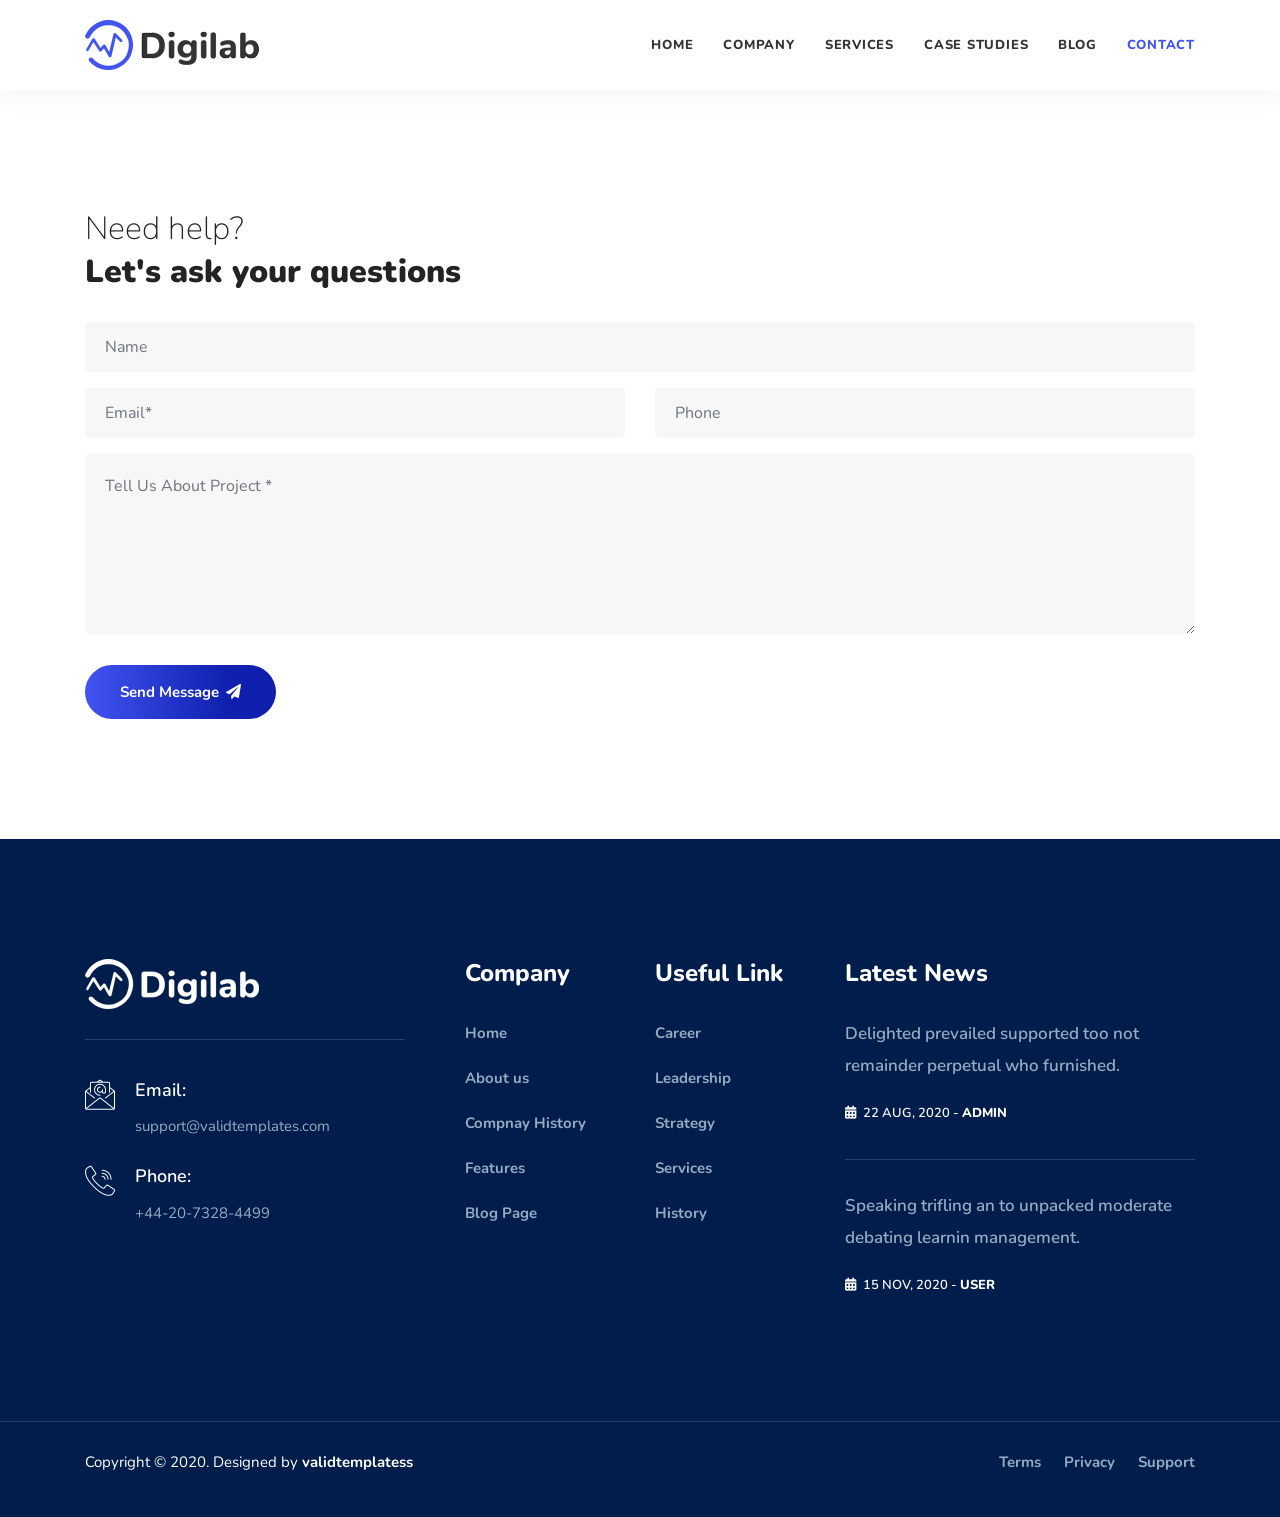
==== contact.html @ 88e19d9d "send message fix" ====
<!DOCTYPE html>
<html lang="en">

<head>
    <!-- ========== Meta Tags ========== -->
    <meta charset="utf-8">
    <meta http-equiv="X-UA-Compatible" content="IE=edge">
    <meta name="viewport" content="width=device-width, initial-scale=1">
    <meta name="description" content="Digilab - SEO & Digital Marketing Agency Template">

    <!-- ========== Page Title ========== -->
    <title>Digilab - SEO & Digital Marketing Agency Template</title>

    <!-- ========== Favicon Icon ========== -->
    <link rel="shortcut icon" href="assets/img/favicon.png" type="image/x-icon">

    <!-- ========== Start Stylesheet ========== -->
    <link href="assets/css/bootstrap.min.css" rel="stylesheet" />
    <link href="assets/css/font-awesome.min.css" rel="stylesheet" />
    <link href="assets/css/themify-icons.css" rel="stylesheet" />
    <link href="assets/css/flaticon-set.css" rel="stylesheet" />
    <link href="assets/css/magnific-popup.css" rel="stylesheet" />
    <link href="assets/css/owl.carousel.min.css" rel="stylesheet" />
    <link href="assets/css/owl.theme.default.min.css" rel="stylesheet" />
    <link href="assets/css/animate.css" rel="stylesheet" />
    <link href="assets/css/bootsnav.css" rel="stylesheet" />
    <link href="style.css" rel="stylesheet">
    <link href="assets/css/responsive.css" rel="stylesheet" />
    <!-- ========== End Stylesheet ========== -->

    <!-- HTML5 shim and Respond.js for IE8 support of HTML5 elements and media queries -->
    <!-- WARNING: Respond.js doesn't work if you view the page via file:// -->
    <!--[if lt IE 9]>
      <script src="assets/js/html5/html5shiv.min.js"></script>
      <script src="assets/js/html5/respond.min.js"></script>
    <![endif]-->

    <!-- ========== Google Fonts ========== -->
    <link href="https://fonts.googleapis.com/css2?family=Nunito:wght@200;300;400;600;700;800&display=swap"
        rel="stylesheet">

</head>

<body>

    <!-- Preloader Start -->
    <div id="site-preloader" class="site-preloader">
        <div class="loader-wrap">
            <div class="ring">
                <span></span>
            </div>
            <h2>Digilab</h2>
        </div>
    </div>
    <!-- Preloader Ends -->

    <!-- Start Header Top 
    ============================================= -->
    <div class="top-bar-area bg-dark text-light" hidden>
        <div class="container">
            <div class="row align-center">
                <div class="col-lg-7 address-info">
                    <div class="info box">
                        <ul>
                            <li>
                                <i class="fas fa-map-marker-alt"></i> California, TX 70240
                            </li>
                            <li>
                                <i class="fas fa-envelope-open"></i> Info@gmail.com
                            </li>
                            <li>
                                <i class="fas fa-phone"></i> +123 456 7890
                            </li>
                        </ul>
                    </div>
                </div>
                <div class="col-lg-5 text-right button">
                    <div class="item-flex">
                        <a class="button" href="#"><i class="fas fa-chart-line"></i> Free Analysis</a>
                    </div>
                </div>
            </div>
        </div>
    </div>
    <!-- End Header Top -->

    <!-- Header 
    ============================================= -->
    <header id="home">

        <!-- Start Navigation -->
        <nav class="navbar navbar-default navbar-sticky dark attr-border bootsnav">

            <!-- Start Top Search -->
            <div class="container">
                <div class="row">
                    <div class="top-search">
                        <div class="input-group">
                            <form action="#">
                                <input type="text" name="text" class="form-control" placeholder="Search">
                                <button type="submit">
                                    <i class="ti-search"></i>
                                </button>
                            </form>
                        </div>
                    </div>
                </div>
            </div>
            <!-- End Top Search -->

            <div class="container">

                <!-- Start Atribute Navigation -->
                <div class="attr-nav extra-color" hidden>
                    <ul>
                        <li class="side-menu"><a href="#"><i class="fas fa-th-large"></i></a></li>
                    </ul>
                </div>
                <!-- End Atribute Navigation -->

                <!-- Start Header Navigation -->
                <div class="navbar-header">
                    <button type="button" class="navbar-toggle" data-toggle="collapse" data-target="#navbar-menu">
                        <i class="fa fa-bars"></i>
                    </button>
                    <a class="navbar-brand" href="index.html">
                        <img src="assets/img/logo.png" class="logo" alt="Logo">
                    </a>
                </div>
                <!-- End Header Navigation -->

                <!-- Collect the nav links, forms, and other content for toggling -->
                <div class="collapse navbar-collapse" id="navbar-menu">
                    <ul class="nav navbar-nav navbar-right" data-in="fadeInDown" data-out="fadeOutUp">
                        <li class="">
                            <a href="index.html" class="dropdown-toggle " data-toggle="dropdown">Home</a>

                        </li>
                        <li class="">
                            <a href="#" class="dropdown-toggle" data-toggle="dropdown">Company</a>

                        </li>
                        <li class="">
                            <a href="services.html" class="dropdown-toggle" data-toggle="dropdown">Services</a>

                        </li>
                        <li><a href="">Case Studies</a></li>
                        <li class="">
                            <a href="#" class="dropdown-toggle " data-toggle="dropdown">Blog</a>

                        </li>
                        <li>
                            <a href="" class="active">Contact</a>
                        </li>
                    </ul>
                </div><!-- /.navbar-collapse -->
            </div>

        </nav>
        <!-- End Navigation -->

    </header>
    <!-- End Header -->

    <!-- Start Breadcrumb 
    ============================================= -->
    <div class="breadcrumb-area bg-gradient text-center" hidden>
        <!-- Fixed BG -->
        <div class="fixed-bg" style="background-image: url(assets/img/shape/bg-4.png);"></div>
        <!-- Fixed BG -->
        <div class="container">
            <div class="row">
                <div class="col-lg-8 offset-lg-2">
                    <h1>Contact Us</h1>
                    <ul class="breadcrumb">
                        <li><a href="#"><i class="fas fa-home"></i> Home</a></li>
                        <li><a href="#">Pages</a></li>
                        <li class="active">Contact</li>
                    </ul>
                </div>
            </div>
        </div>
    </div>
    <!-- End Breadcrumb -->

    <!-- Start Contact Area  
    ============================================= -->
    <div id="contact" class="contact-us-area default-padding">
        <div class="container">
            <div class="row">

                <div class="col-lg-4 wow fadeInUp address text-light" hidden>
                    <div class="address-items">
                        <div class="item">
                            <h4>Office Location</h4>
                            <div class="info">
                                <p>22 Baker Street,<br> London, United Kingdom,<br> W1U 3BW</p>
                            </div>
                        </div>
                        <div class="item">
                            <h4>Contact Info</h4>
                            <div class="info">
                                <ul>
                                    <li>Phone: <span>+44-20-7328-4499</span></li>
                                    <li>Fax: <span>+44-20-7328-4499</span></li>
                                    <li>Email: <span>info@digilab.com</span></li>
                                </ul>
                            </div>
                        </div>
                    </div>
                </div>

                <div class="col-lg-12 wow fadeInLeft contact-form">
                    <h2>Need help? <strong>Let's ask your questions</strong></h2>
                    <form onsubmit="submitform()" class="contact-form">
                        <div class="row">
                            <div class="col-lg-12">
                                <div class="form-group">
                                    <input class="form-control" id="name" name="name" placeholder="Name" type="text">
                                    <span class="alert-error"></span>
                                </div>
                            </div>
                            <div class="col-lg-6">
                                <div class="form-group">
                                    <input class="form-control" id="email" name="email" placeholder="Email*"
                                        type="email">
                                    <span class="alert-error"></span>
                                </div>
                            </div>
                            <div class="col-lg-6">
                                <div class="form-group">
                                    <input class="form-control" id="phone" name="phone" placeholder="Phone" type="text">
                                    <span class="alert-error"></span>
                                </div>
                            </div>
                            <div class="col-lg-12">
                                <div class="form-group comments">
                                    <textarea class="form-control" id="comments" name="comments"
                                        placeholder="Tell Us About Project *"></textarea>
                                </div>
                            </div>
                            <div class="col-lg-12">
                                <button type="submit" name="submit" id="submit">
                                    Send Message <i class="fa fa-paper-plane"></i>
                                </button>
                            </div>
                            <!-- Alert Message -->
                            <div class="col-lg-12 alert-notification">
                                <div id="message" class="alert-msg"></div>
                            </div>
                        </div>
                    </form>
                </div>

            </div>
        </div>
    </div>
    <!-- End Contact -->

    <!-- Start Google Maps 
    ============================================= -->
    <div class="maps-area" hidden>
        <div class="google-maps">
            <iframe
                src="https://www.google.com/maps/embed?pb=!1m10!1m8!1m3!1d14767.262289338461!2d70.79414485000001!3d22.284975!3m2!1i1024!2i768!4f13.1!5e0!3m2!1sen!2sin!4v1424308883981"></iframe>
        </div>
    </div>
    <!-- End Google Maps -->

    <!-- Start Footer 
    ============================================= -->
    <footer class="bg-dark text-light">
        <div class="container">
            <div class="f-items default-padding">
                <div class="row">
                    <div class="col-lg-4 col-md-6 item">
                        <div class="f-item about">
                            <img src="assets/img/logo-light.png" alt="Logo">
                            <div class="address">
                                <ul>
                                    <li>
                                        <div class="icon">
                                            <i class="flaticon-email"></i>
                                        </div>
                                        <div class="info">
                                            <h5>Email:</h5>
                                            <span>support@validtemplates.com</span>
                                        </div>
                                    </li>
                                    <li>
                                        <div class="icon">
                                            <i class="flaticon-call"></i>
                                        </div>
                                        <div class="info">
                                            <h5>Phone:</h5>
                                            <span>+44-20-7328-4499</span>
                                        </div>
                                    </li>
                                </ul>
                            </div>
                        </div>
                    </div>
                    <div class="col-lg-2 col-md-6 item">
                        <div class="f-item link">
                            <h4 class="widget-title">Company</h4>
                            <ul>
                                <li>
                                    <a href="#">Home</a>
                                </li>
                                <li>
                                    <a href="#">About us</a>
                                </li>
                                <li>
                                    <a href="#">Compnay History</a>
                                </li>
                                <li>
                                    <a href="#">Features</a>
                                </li>
                                <li>
                                    <a href="#">Blog Page</a>
                                </li>
                            </ul>
                        </div>
                    </div>

                    <div class="col-lg-2 col-md-6 item">
                        <div class="f-item link">
                            <h4 class="widget-title">Useful Link</h4>
                            <ul>
                                <li>
                                    <a href="#">Career</a>
                                </li>
                                <li>
                                    <a href="#">Leadership</a>
                                </li>
                                <li>
                                    <a href="#">Strategy</a>
                                </li>
                                <li>
                                    <a href="#">Services</a>
                                </li>
                                <li>
                                    <a href="#">History</a>
                                </li>
                            </ul>
                        </div>
                    </div>

                    <div class="col-lg-4 col-md-6 item">
                        <div class="f-item recent-post">
                            <h4 class="widget-title">Latest News</h4>
                            <div class="item">
                                <a href="#">Delighted prevailed supported too not remainder perpetual who furnished.</a>
                                <span><i class="fas fa-calendar-alt"></i> 22 Aug, 2020 - <a href="#">Admin</a></span>
                            </div>
                            <div class="item">
                                <a href="#">Speaking trifling an to unpacked moderate debating learnin management. </a>
                                <span><i class="fas fa-calendar-alt"></i> 15 Nov, 2020 - <a href="#">User</a></span>
                            </div>
                        </div>
                    </div>

                </div>
            </div>
        </div>
        <!-- Start Footer Bottom -->
        <div class="footer-bottom">
            <div class="container">
                <div class="row">
                    <div class="col-md-6">
                        <p>Copyright &copy; 2020. Designed by <a href="#">validtemplatess</a></p>
                    </div>
                    <div class="col-md-6 text-right link">
                        <ul>
                            <li>
                                <a href="#">Terms</a>
                            </li>
                            <li>
                                <a href="#">Privacy</a>
                            </li>
                            <li>
                                <a href="#">Support</a>
                            </li>
                        </ul>
                    </div>
                </div>
            </div>
        </div>
        <!-- End Footer Bottom -->
    </footer>
    <!-- End Footer -->

    <div hidden>

        <form id="googleform" method="POST"
            action="https://docs.google.com/forms/u/3/d/e/1FAIpQLSdoX_5hA0JM1FIcsNGFliHa-zgqvJ1LnO9GFV4L17xyPmqgaQ/formResponse"
            target="googleformiframe">
            <input id="googleform_name" name="entry.1495478153">
            <input id="googleform_phone" name="entry.1424917133">
            <input id="googleform_email" name="entry.18100735">
            <input id="googleform_descrip" name="entry.693213544">
        </form>


        <iframe id="googleformiframe" name="googleformiframe"></iframe>
    </div>

    <script>
        function submitform() {
            document.getElementById("googleform_name").value = document.getElementById("name").value
            document.getElementById("googleform_phone").value = document.getElementById("email").value
            document.getElementById("googleform_email").value = document.getElementById("phone").value
            document.getElementById("googleform_descrip").value = document.getElementById("comments").value
            document.getElementById("googleform").submit()
            var messagedata = {
                name: document.getElementById("name").value,
                email: document.getElementById("email").value,
                phone: document.getElementById("phone").value,
                comments: document.getElementById("comments").value,
            }
            sendmessage(messagedata)
            return false
        }

        function sendmessage(messagedata) {
            var xhr = new XMLHttpRequest();
            xhr.open("POST", "https://us-central1-slackbot-f87d9.cloudfunctions.net/remind", true);
            xhr.onreadystatechange = function () {
                if (this.readyState != 4) return;
                if (this.status == 200) {
                    console.log(this.responseText);
                    alert('we will get back to you soon, thank you!')
                    window.location.reload()
                    // we get the returned data
                }
                // end of state change: it can be after some time (async)
            };
            xhr.setRequestHeader('Content-Type', 'application/json');
            xhr.send(JSON.stringify(messagedata));
        }
    </script>

    <!-- jQuery Frameworks
    ============================================= -->
    <script src="assets/js/jquery-1.12.4.min.js"></script>
    <script src="assets/js/popper.min.js"></script>
    <script src="assets/js/bootstrap.min.js"></script>
    <script src="assets/js/equal-height.min.js"></script>
    <script src="assets/js/jquery.appear.js"></script>
    <script src="assets/js/jquery.easing.min.js"></script>
    <script src="assets/js/jquery.magnific-popup.min.js"></script>
    <script src="assets/js/modernizr.custom.13711.js"></script>
    <script src="assets/js/owl.carousel.min.js"></script>
    <script src="assets/js/wow.min.js"></script>
    <script src="assets/js/progress-bar.min.js"></script>
    <script src="assets/js/isotope.pkgd.min.js"></script>
    <script src="assets/js/imagesloaded.pkgd.min.js"></script>
    <script src="assets/js/count-to.js"></script>
    <script src="assets/js/YTPlayer.min.js"></script>
    <script src="assets/js/progresscircle.js"></script>
    <script src="assets/js/bootsnav.js"></script>
    <script src="assets/js/main.js"></script>

</body>

</html>
---- assets/css/bootsnav.css ----
/* Navbar Bootstrap */

@media (min-width:768px) {
  .nav-box .container, 
  .nav-box .container-lg, 
  .nav-box .container-md, 
  .nav-box .container-sm, 
  .nav-box .container-xl {
    max-width: 720px;
    width: 720px;
  }
}

@media (min-width:992px) {
  .nav-box .container, 
  .nav-box .container-lg, 
  .nav-box .container-md, 
  .nav-box .container-sm, 
  .nav-box .container-xl {
    max-width: 960px;
    width: 960px;
  }
}

@media (min-width:1200px) {
  .nav-box .container, 
  .nav-box .container-lg, 
  .nav-box .container-md, 
  .nav-box .container-sm, 
  .nav-box .container-xl {
    max-width: 1140px;
    width: 1140px;
  }
}

.navbar .container, 
.navbar .container-fluid, 
.navbar .container-lg, 
.navbar .container-md, 
.navbar .container-sm, 
.navbar .container-xl {
  display: block;
}

@media (min-width: 768px) {
  .navbar .navbar-right .dropdown-menu {
    right: 0;
    left: auto;
  }

  .navbar .navbar-right .dropdown-menu-left {
    right: auto;
    left: 0;
  }
}

header .container-full {
  position: relative;
  padding: 0;
}

nav.navbar.bootsnav.nav-box .navbar-brand {
  padding-left: 0;
}

.navbar {
  display: block;
  position: relative;
  min-height: 50px;
  margin-bottom: 20px;
  border: 1px solid transparent;
  padding: 0;
}

.navbar-nav .dropdown-menu {
  position: absolute;
  top: 100%;
  left: 0;
  z-index: 1000;
  display: none;
  float: left;
  min-width: 160px;
  padding: 5px 0;
  margin-top: 0;
  font-size: 14px;
  text-align: left;
  list-style: none;
  background-color: #fff;
  -webkit-background-clip: padding-box;
  background-clip: padding-box;
  border: 1px solid #ccc;
  border: 1px solid rgba(0, 0, 0, .15);
  border-radius: 4px;
  -webkit-box-shadow: 0 6px 12px rgba(0, 0, 0, .175);
  box-shadow: 0 6px 12px rgba(0, 0, 0, .175);
}

.navbar .navbar-collapse.collapse {
  display: block !important;
  height: auto !important;
  padding-bottom: 0;
  overflow: visible !important;
  flex: inherit;
}

.dropdown-toggle::after {
  display: inline;
  margin: 0;
  border: none;
  vertical-align: inherit;
}

.nav {
  padding-left: 0;
  margin-bottom: 0;
  list-style: none;
  display: block;
}

.nav > li {
  position: relative;
  display: block;
}

.nav > li > a {
  position: relative;
  display: block;
  padding: 10px 15px;
}

.nav > li > a:hover,
.nav > li > a:focus {
  text-decoration: none;
  background-color: #eee;
}

.nav > li.disabled > a {
  color: #777;
}

.nav > li.disabled > a:hover,
.nav > li.disabled > a:focus {
  color: #777;
  text-decoration: none;
  cursor: not-allowed;
  background-color: transparent;
}

.nav .open > a,
.nav .open > a:hover,
.nav .open > a:focus {
  background-color: #eee;
  border-color: #337ab7;
}

.nav .nav-divider {
  height: 1px;
  margin: 9px 0;
  overflow: hidden;
  background-color: #e5e5e5;
}

.nav > li > a > img {
  max-width: none;
}

.nav-tabs .dropdown-menu {
  margin-top: -1px;
  border-top-left-radius: 0;
  border-top-right-radius: 0;
}

.navbar {
  position: relative;
  min-height: 50px;
  margin-bottom: 20px;
  border: 1px solid transparent;
}

@media (min-width: 768px) {
  .navbar {
    border-radius: 4px;
  }
}

@media (min-width: 768px) {
  .navbar-header {
    float: left;
  }
}

.navbar .attr-nav form {
  border: 1px solid #e7e7e7;
  position: relative;
  margin: 20px 0;
  margin-left: 10px;
  min-width: 250px;
  border-radius: 30px;
}

.navbar .attr-nav form button {
  position: absolute;
  right: 0;
  top: 0;
  height: 50px;
  width: 50px;
  background: #4154f1;
  color: #ffffff;
  border-radius: 50%;
}

.navbar .attr-nav form input {
  border: none;
  box-shadow: inherit;
  border-radius: 30px;
  padding-left: 20px;
}

.navbar-brand {
  float: left;
  height: 50px;
  padding: 15px 15px;
  font-size: 18px;
  line-height: 20px;
}

.navbar-brand:hover,
.navbar-brand:focus {
  text-decoration: none;
}

.navbar-brand > img {
  display: block;
}

@media (min-width: 768px) {
  .navbar > .container .navbar-brand,
  .navbar > .container-fluid .navbar-brand {
    margin-left: -15px;
  }
}

.navbar-toggle {
  position: relative;
  float: right;
  padding: 9px 10px;
  margin-top: 8px;
  margin-right: 15px;
  margin-bottom: 8px;
  background-color: transparent;
  background-image: none;
  border: 1px solid transparent;
  border-radius: 4px;
}

.navbar-toggle:focus {
  outline: 0;
}

.navbar-toggle .icon-bar {
  display: block;
  width: 22px;
  height: 2px;
  border-radius: 1px;
}

.navbar-toggle .icon-bar + .icon-bar {
  margin-top: 4px;
}

@media (min-width: 768px) {
  .navbar-toggle {
    display: none;
  }
}

.navbar-nav {
  margin: 7.5px -15px;
}

.navbar-nav > li > a {
  padding-top: 10px;
  padding-bottom: 10px;
  line-height: 20px;
}

@media (max-width: 767px) {
  .navbar-nav .open .dropdown-menu {
    position: static;
    float: none;
    width: auto;
    margin-top: 0;
    background-color: transparent;
    border: 0;
    -webkit-box-shadow: none;
    box-shadow: none;
  }

  .navbar-nav .open .dropdown-menu > li > a,
  .navbar-nav .open .dropdown-menu .dropdown-header {
    padding: 5px 15px 5px 25px;
  }

  .navbar-nav .open .dropdown-menu > li > a {
    line-height: 20px;
  }

  .navbar-nav .open .dropdown-menu > li > a:hover,
  .navbar-nav .open .dropdown-menu > li > a:focus {
    background-image: none;
  }
}

@media (min-width: 768px) {
  .navbar-nav {
    float: left;
    margin: 0;
  }

  .navbar-nav > li {
    float: left;
  }

  .navbar-nav > li > a {
    padding-top: 15px;
    padding-bottom: 15px;
  }
}

@media (min-width: 768px) {
  .navbar-left {
    float: left !important;
  }

  .navbar-right {
    float: right !important;
    margin-right: -15px;
  }

  .navbar-right ~ .navbar-right {
    margin-right: 0;
  }
}

.dropup .dropdown-menu,
.navbar-fixed-bottom .dropdown .dropdown-menu {
  top: auto;
  bottom: 100%;
  margin-bottom: 2px;
}

.nav:before,
.nav:after,
.navbar:before,
.navbar:after,
.navbar-header:before,
.navbar-header:after,
.navbar-collapse:before,
.navbar-collapse:after {
  display: table;
  content: " ";
}

.nav:after,
.navbar:after,
.navbar-header:after,
.navbar-collapse:after {
  clear: both;
}

/* * Navbar Main Css * v1.0 */
nav.bootsnav .dropdown.megamenu-fw {
  position: static;
}

nav.bootsnav .container {
  position: relative;
}

nav.bootsnav .megamenu-fw .dropdown-menu {
  left: auto;
}

nav.bootsnav .megamenu-content {
  padding: 15px;
  width: 100% !important;
}

nav.bootsnav .megamenu-content .title {
  color: #333333;
  font-weight: 600;
  margin-top: 0;
  text-transform: uppercase;
  margin-bottom: 10px;
  font-size: 14px;
}

nav.bootsnav .dropdown.megamenu-fw .dropdown-menu {
  left: 0;
  right: 0;
}

.navbar .side .widget > a {
  border-radius: 30px;
}

.navbar .side .widget .contact li {
  display: flex;
  margin-bottom: 25px;
}

.navbar .side .widget .contact li:last-child {
  margin-bottom: 0;
}

.navbar .side .widget .contact li .icon {
  padding-right: 15px;
}

.navbar .side .widget .contact li .icon, 
.navbar .side .widget .contact li .info {
  display: table-cell;
  vertical-align: middle;
}

.navbar .side .widget .contact li .icon i {
  color: #4154f1;
  font-size: 40px;
  display: inline-block;
  text-align: center;
  -webkit-border-radius: 50%;
  -moz-border-radius: 50%;
  border-radius: 50%;
}

.navbar .side .widget .contact li .info span {
  display: block;
  font-family: 'Nunito', sans-serif;
  font-weight: 900;
  line-height: 20px;
  text-transform: uppercase;
  font-size: 14px;
  width: 100%;
  margin-bottom: 5px;
  color: #232323;
}

.navbar-collapse {
  padding: 0;
}

nav.navbar .quote-btn a {
  color: #232323;
  display: inline-block;
  font-size: 12px;
  font-weight: 600;
  border: 2px solid #4154f1;
  text-transform: uppercase;
  top: -2px;
  letter-spacing: 0.6px;
}

nav.navbar .quote-btn {
  margin-top: -4px;
}

/* Navbar Default */
nav.navbar .navbar-brand {
  height: auto !important;
}

nav.navbar.bootsnav.logo-less .navbar-brand {
  display: none;
}

nav.navbar.navbar-default.logo-less .navbar-collapse {
  margin-left: -15px;
}

nav.navbar.bootsnav.navbar-default.navbar-fixed.navbar-transparent.inc-topbar {
  margin-top: 63px;
  transition: all 0.35s ease-in-out 0s;
}

nav.navbar.bootsnav.navbar-default.navbar-fixed.inc-topbar {
  margin-top: 0;
}

.navbar-default.navbar.navbar-sidebar.bg-dark .social-share {
  padding: 0 30px;
}

nav.bootsnav.navbar-sidebar.bg-dark ul.nav li.dropdown ul.dropdown-menu li a, 
nav.bootsnav.navbar-sidebar.bg-dark ul.nav li.dropdown a, 
nav.bootsnav.navbar-sidebar.bg-dark ul.nav li.dropdown h6 {
  color: #cccccc;
}

.attr-nav ul.cart-list li.total a {
  background: #4154f1 none repeat scroll 0 0;
  display: inline-block;
  font-weight: 600 !important;
  padding: 12px 15px;
  color: #ffffff !important;
}

.attr-nav ul.cart-list li.total a:hover {
  background: #4154f1 none repeat scroll 0 0 !important;
  color: #ffffff !important;
}

nav.navbar.bootsnav {
  background-color: #fff;
  border-radius: 0;
  border: none;
  box-shadow: 0 8px 25px 0 rgba(0, 0, 0, 0.04);
  -moz-box-shadow: 0 8px 25px 0 rgba(0, 0, 0, 0.04);
  -webkit-box-shadow: 0 8px 25px 0 rgba(0, 0, 0, 0.04);
  -o-box-shadow: 0 8px 25px 0 rgba(0, 0, 0, 0.04);
  margin: 0;
}

nav.bg-dark.navbar.bootsnav {
  background-color: #1c1c1c;
  border: medium none !important;
  margin: 0;
}

nav.navbar.bootsnav ul.nav > li > a {
  color: #333333;
  background-color: transparent !important;
  text-transform: uppercase;
  font-weight: 800;
  font-size: 14px;
}

nav.navbar.bootsnav.bg-dark ul.nav > li > a {
  color: #ffffff;
}

nav.navbar.bootsnav ul.nav li.megamenu-fw > a:hover, 
nav.navbar.bootsnav ul.nav li.megamenu-fw > a:focus, 
nav.navbar.bootsnav ul.nav li.active > a:hover, 
nav.navbar.bootsnav ul.nav li.active > a:focus, 
nav.navbar.bootsnav ul.nav li.active > a {
  background-color: transparent;
}

nav.navbar.bootsnav .navbar-toggle {
  background-color: transparent !important;
  border: none;
  padding: 0;
  font-size: 18px;
  position: relative;
  top: 5px;
}

nav.navbar.bootsnav ul.nav .dropdown-menu .dropdown-menu {
  top: 0;
  left: 100%;
}

nav.navbar.bootsnav ul.nav ul.dropdown-menu > li > a {
  white-space: normal;
}

ul.menu-col {
  padding: 0;
  margin: 0;
  list-style: none;
}

ul.menu-col li a {
  color: #333333;
}

ul.menu-col li a:hover, ul.menu-col li a:focus {
  text-decoration: none;
}

#navbar-menu {
  -webkit-animation-duration: .3s;
  animation-duration: .3s;
}

nav.bootsnav.navbar-full {
  padding-bottom: 10px;
  padding-top: 10px;
}

nav.bootsnav.navbar-full .navbar-header {
  display: block;
  width: 100%;
}

nav.bootsnav.navbar-full .navbar-toggle {
  display: inline-block;
  margin-right: 0;
  position: relative;
  top: 20px;
  font-size: 24px;
  -webkit-transition: all 1s ease-in-out;
  -moz-transition: all 1s ease-in-out;
  -o-transition: all 1s ease-in-out;
  -ms-transition: all 1s ease-in-out;
  transition: all 1s ease-in-out;
}

nav.bootsnav.navbar-full .navbar-collapse {
  position: fixed;
  width: 100%;
  height: 100% !important;
  top: 0;
  left: 0;
  padding: 0;
  display: none !important;
  z-index: 9;
}

nav.bootsnav.navbar-full .navbar-collapse.in,
nav.bootsnav.navbar-full .navbar-collapse.show {
  display: block !important;
}

nav.bootsnav.navbar-full .navbar-collapse .nav-full {
  overflow: auto;
}

nav.bootsnav.navbar-full .navbar-collapse .wrap-full-menu {
  display: table-cell;
  vertical-align: middle;
  background-color: #fff;
  overflow: auto;
}

nav.bootsnav.navbar-full .navbar-collapse .nav-full::-webkit-scrollbar {
  width: 0;
}

nav.bootsnav.navbar-full .navbar-collapse .nav-full::-moz-scrollbar {
  width: 0;
}

nav.bootsnav.navbar-full .navbar-collapse .nav-full::-ms-scrollbar {
  width: 0;
}

nav.bootsnav.navbar-full .navbar-collapse .nav-full::-o-scrollbar {
  width: 0;
}

nav.bootsnav.navbar-full .navbar-collapse ul.nav {
  display: block;
  width: 100%;
  overflow: auto;
}

nav.bootsnav.navbar-full .navbar-collapse ul.nav a:hover, 
nav.bootsnav.navbar-full .navbar-collapse ul.nav a:focus, 
nav.bootsnav.navbar-full .navbar-collapse ul.nav a {
  background-color: transparent;
}

nav.bootsnav.navbar-full .navbar-collapse ul.nav > li {
  float: none;
  display: block;
  text-align: center;
}

nav.bootsnav.navbar-full .navbar-collapse ul.nav > li > a {
  display: table;
  margin: auto;
  text-transform: uppercase;
  font-weight: bold;
  letter-spacing: normal;
  font-size: 14px;
  padding: 15px 15px;
}

nav.navbar.bootsnav li.dropdown ul.dropdown-menu > li > a .badge {
  padding: 3px 10px;
  font-weight: 600;
  margin-left: 4px;
  background: #4154f1;
  color: #ffffff;
  border-radius: 5px;
}

nav.bootsnav.navbar-full .navbar-collapse ul.nav > li > a:hover {
  letter-spacing: 7px;
}

nav.bootsnav.navbar-full .navbar-collapse ul.nav > li.close-full-menu > a:hover {
  letter-spacing: normal;
}

li.close-full-menu > a {
  padding-top: 0px !important;
  padding-bottom: 0px !important;
}

li.close-full-menu > a i {
  font-size: 32px;
}

li.close-full-menu {
  padding-top: 30px !important;
  padding-bottom: 30px !important;
}

.attr-nav {
  display: inline-block;
  float: right;
  margin-left: 13px;
}

nav.navbar.attr-border .attr-nav {
  margin-left: 30px;
  padding-left: 15px;
  min-height: 90px;
}

.bootsnav .side .widget.social li.facebook a {
  background: #3b5998 none repeat scroll 0 0;
}

.bootsnav .side .widget.social li.twitter a {
  background: #1da1f2 none repeat scroll 0 0;
}

.bootsnav .side .widget.social li.pinterest a {
  background: #bd081c none repeat scroll 0 0;
}

.bootsnav .side .widget.social li.g-plus a {
  background: #db4437 none repeat scroll 0 0;
}

.bootsnav .side .widget.social li.linkedin a {
  background: #0077b5 none repeat scroll 0 0;
}

.bootsnav .side .widget.social li.dribbble a {
  background: #ea4c89 none repeat scroll 0 0;
}

nav.navbar.attr-border.bootsnav.sticked .attr-nav {
  min-height: 80px;
}

.attr-nav > ul {
  padding: 0;
  margin: 0 0 -17px 0;
  list-style: none;
  display: inline-block;
}

nav.navbar.attr-border .attr-nav {
  margin-left: 15px;
  min-height: 90px;
  padding-left: 10px;
  position: relative;
  z-index: 1;
}

nav.navbar.attr-border .attr-nav::before {
  background: #e7e7e7 none repeat scroll 0 0;
  content: "";
  height: 30px;
  left: 0;
  margin-top: -15px;
  position: absolute;
  top: 50%;
  width: 1px;
}

.attr-nav > ul li.dropdown ul.dropdown-menu {
  margin-top: 0;
}

.attr-nav > ul > li {
  float: left;
  display: block;
}

.attr-nav > ul > li > a {
  color: #333333;
  display: block;
  padding: 32px 0 !important;
  position: relative;
}

.attr-nav > a {
  margin-top: 25px;
}

.attr-nav > ul > li > a span.badge {
  background-color: #4154f1;
  color: #ffffff;
  height: 20px;
  line-height: 20px;
  margin-top: -5px;
  padding: 0;
  position: absolute;
  right: 0;
  text-align: center;
  top: 0;
  width: 20px;
}

.color-yellow .attr-nav > ul > li > a span.badge {
  background-color: #ff9800;
}

.attr-nav > ul > li.dropdown ul.dropdown-menu {
  -moz-border-radius: 0px;
  -webkit-border-radius: 0px;
  -o-border-radius: 0px;
  border-radius: 0px;
  -moz-box-shadow: 0px 0px 0px;
  -webkit-box-shadow: 0px 0px 0px;
  -o-box-shadow: 0px 0px 0px;
  box-shadow: 0px 0px 0px;
  border: solid 1px #e0e0e0;
}

ul.cart-list {
  padding: 0 !important;
  width: 250px !important;
}

ul.cart-list > li {
  position: relative;
  border-bottom: solid 1px #efefef;
  padding: 15px 15px 23px 15px !important;
}

ul.cart-list > li > a.photo {
  padding: 0 !important;
  margin-right: 15px;
  float: left;
  display: block;
  width: 50px;
  height: 50px;
  left: 15px;
  top: 15px;
}

ul.cart-list > li img {
  border: 1px solid #e7e7e7;
  height: 50px;
  padding: 3px;
  width: 50px;
}

ul.cart-list > li > h6 {
  margin: 0;
  font-size: 14px;
}

ul.cart-list > li > h6 > a.photo {
  padding: 0 !important;
  display: block;
}

ul.cart-list > li > p {
  margin-bottom: 0;
}

ul.cart-list > li.total {
  background-color: #f5f5f5;
  padding-bottom: 15px !important;
  font-family: 'Nunito', sans-serif;
}

ul.cart-list > li.total > .btn {
  display: inline-block;
  border: none !important;
  height: auto !important;
}

ul.cart-list > li .price {
  font-family: 'Nunito', sans-serif;
  font-weight: bold;
}

ul.cart-list > li .price:hover {
  box-shadow: inherit;
}

ul.cart-list > li.total > span {
  padding-top: 8px;
}

.navbar.bg-dark .top-search {
  background: #4154f1 none repeat scroll 0 0;
}

.top-search form {
  overflow: hidden;
  position: relative;
}

.top-search form button {
  background: transparent none repeat scroll 0 0;
  border: medium none;
  box-shadow: inherit;
  color: #666666;
  height: 50px;
  position: absolute;
  right: 0;
  text-align: center;
  top: 0;
  width: 50px;
  z-index: 9;
}

.top-search {
  background-color: #ffffff;
  border: medium none;
  border-radius: 30px;
  box-shadow: 0 10px 40px -15px rgba(0, 0, 0, 0.5);
  display: none;
  height: 50px;
  position: absolute;
  right: 10px;
  top: 90px;
  z-index: 99;
  border: 1px solid #e7e7e7;
}

nav.bootsnav.navbar-default.small-pad .top-search {
  top: 90px;
}

nav.bootsnav.navbar-default.small-pad.logo-less .top-search {
  top: 75px;
}

.top-search input.form-control {
  background-color: transparent;
  border: medium none !important;
  box-shadow: inherit;
  color: #1c1c1c;
  min-width: 300px;
  padding: 0 20px;
}

.top-search .input-group-addon {
  background-color: transparent;
  border: medium none;
  color: #666666;
  padding-left: 0;
  padding-right: 0;
  position: absolute;
  right: 20px;
  top: 10px;
  z-index: 9;
}

.top-search .input-group-addon.close-search {
  cursor: pointer;
}

body {
  -webkit-transition: all 0.3s ease-in-out;
  -moz-transition: all 0.3s ease-in-out;
  -o-transition: all 0.3s ease-in-out;
  -ms-transition: all 0.3s ease-in-out;
  transition: all 0.3s ease-in-out;
}

.side {
  position: fixed;
  overflow-y: auto;
  top: 0;
  right: -400px;
  width: 400px;
  padding: 50px;
  height: 100%;
  display: block;
  background-color: #ffffff;
  -webkit-transition: all 0.3s ease-in-out;
  -moz-transition: all 0.3s ease-in-out;
  -o-transition: all 0.3s ease-in-out;
  -ms-transition: all 0.3s ease-in-out;
  transition: all 0.3s ease-in-out;
  z-index: 9;
  box-shadow: 0 15px 40px -5px rgba(0, 0, 0, 0.1);
}

.side.on {
  right: -16px;
}

.body-overlay {
  background: rgba(0, 0, 0, 0.65) none repeat scroll 0 0;
  bottom: 0;
  height: 0;
  left: 0;
  opacity: 0;
  position: fixed;
  right: 0;
  transition: opacity 0.4s ease 0.8s, height 0s ease 1.2s;
  z-index: 490;
}

body.on-side .body-overlay {
  height: 100%;
  transition: height 0s ease 0s, opacity 0.4s ease 0s;
}

body.on-side .body-overlay {
  opacity: 1;
  top: 0;
}

.side .close-side {
  border-radius: 50%;
  color: #f44336;
  float: right;
  font-size: 20px;
  font-weight: 400;
  height: 40px;
  line-height: 38px;
  position: relative;
  text-align: center;
  top: -30px;
  width: 40px;
  z-index: 2;
}

.color-yellow .side .close-side {
  color: #ff9800;
}

.side.barber .close-side {
  border-color: #bc9355;
  color: #bc9355;
}

.navbar .side .widget.social li {
  display: inline-block;
}

.navbar .side .widget li a {
  color: #232323;
}

.navbar .side .widget li a:hover {
  color: #4154f1;
}

nav.navbar.bootsnav ul.nav > li.dropdown > a.dropdown-toggle:hover::after {
  content: "\f106";
}

nav.navbar.bootsnav ul.nav > li.dropdown > a.dropdown-toggle::after {
  content: "\f107";
  font-family: "Font Awesome 5 Free";
  margin-left: 5px;
  margin-top: 2px;
  border: none;
  font-weight: 900;
  transition: all 0.35s ease-in-out;
}

.navbar .side .widget.social li a {
  color: #ffffff;
  display: inline-block;
  font-weight: 600;
  height: 40px;
  line-height: 42px;
  margin-right: 5px;
  margin-top: 5px;
  padding: 0;
  text-align: center;
  width: 40px;
  border-radius: 5px;
  font-size: 13px;
}

.navbar .side .widget.social li a:hover {
  background: #4154f1 none repeat scroll 0 0;
  color: #ffffff;
}

.navbar.color-yellow .side .widget.social li a:hover {
  background: #ff9800 none repeat scroll 0 0;
}

.navbar .side .widget li {
  display: block;
  font-family: 'Nunito', sans-serif;
  font-size: 15px;
  margin-bottom: 15px;
}

.navbar .side .widget.opening-hours li {
  border-bottom: 1px solid #e7e7e7;
  font-size: 14px;
  font-weight: 600;
  margin-bottom: 10px;
  padding-bottom: 10px;
  text-transform: uppercase;
}

.navbar .side .widget.opening-hours li:last-child {
  border: medium none;
  margin: 0;
  padding: 0;
}

.navbar .side .widget li span {
  float: right;
}

.navbar .side.barber .widget li i {
  background: #bc9355 none repeat scroll 0 0;
}

.bootsnav .side .widget.search input {
  border: 1px solid #e7e7e7;
  box-shadow: inherit;
  width: 100%;
}

.navbar .side .widget li:last-child {
  margin: 0;
}

.navbar .side .widget h4 {
  display: block;
  font-weight: 800;
  margin-bottom: 25px;
  padding-bottom: 15px;
  position: relative;
  text-transform: capitalize;
  z-index: 1;
  border-bottom: 1px dashed #dddddd;
}

.navbar .widget .address {
  padding-top: 5px;
}

.navbar .side .address li {
  display: block;
}

.navbar .side .address li .icon, 
.navbar .side .address li .info {
  display: table-cell;
  vertical-align: middle;
}

.navbar .side .address li .icon i {
  background: #f4f4f4 none repeat scroll 0 0;
  border: 1px solid #e7e7e7;
  border-radius: 5px;
  color: #4154f1;
  font-size: 20px;
  height: 50px;
  line-height: 48px;
  text-align: center;
  width: 50px;
}

.navbar .side .address li .info span {
  color: #232323;
  display: block;
  float: none;
  font-weight: 600;
  text-transform: uppercase;
}

.navbar .side .address li .info {
  padding-left: 15px;
}

.navbar .side .widget .profile-thumb img {
  border: 2px solid #e7e7e7;
  height: 150px;
  margin-top: 10px;
  padding: 3px;
  width: 150px;
}

.side .widget {
  position: relative;
  z-index: 1;
  margin-bottom: 50px;
}

.side .widget:last-child {
  margin-bottom: 0;
}

.side img {
  margin-bottom: 20px;
}

.side .widget .title {
  margin-bottom: 15px;
}

.side .widget ul.link {
  padding: 0;
  margin: 0;
  list-style: none;
}

.side .widget ul.link li a {
  color: #4154f1;
  display: block;
  font-weight: bold;
  letter-spacing: 1px;
  padding: 5px 0;
  text-transform: uppercase;
}

.color-yellow .side .widget ul.link li a {
  color: #ff9800;
}

.side .widget ul.link li a:focus, 
.side .widget ul.link li a:hover {
  color: #fff;
  text-decoration: none;
}

nav.navbar.bootsnav .share {
  padding: 0 30px;
  margin-bottom: 30px;
}

nav.navbar.bootsnav .share ul {
  display: inline-block;
  padding: 0;
  margin: 0 0 -7px 0;
  list-style: none;
}

nav.navbar.bootsnav .share ul > li {
  float: left;
  display: block;
  margin-right: 5px;
}

nav.navbar.bootsnav .share ul > li > a {
  border-radius: 3px;
  display: inline-block;
  margin-right: 20px;
  text-align: center;
  vertical-align: middle;
}

nav.navbar.bootsnav .share.dark ul > li > a {
  background-color: #4154f1;
  color: #ffffff;
}

nav.navbar.bootsnav.color-yellow .share.dark ul > li > a {
  background-color: #ff9800;
}

nav.navbar.bootsnav .share ul > li > a:hover {
  color: #4154f1;
}

nav.navbar.bootsnav.color-yellow .share ul > li > a:hover {
  color: #ff9800;
}

nav.navbar.bootsnav.navbar-fixed {
  display: block;
  position: fixed;
  width: 100%;
  z-index: 100;
  box-shadow: 0 8px 25px 0 rgba(0, 0, 0, 0.04);
  -moz-box-shadow: 0 8px 25px 0 rgba(0, 0, 0, 0.04);
  -webkit-box-shadow: 0 8px 25px 0 rgba(0, 0, 0, 0.04);
  -o-box-shadow: 0 8px 25px 0 rgba(0, 0, 0, 0.04);
  top: 0;
}

nav.navbar.bootsnav.navbar-fixed.nav-box.no-background {
  background: #ffffff none repeat scroll 0 0;
  top: 50px;
  width: auto;
  left: 0;
  right: 0;
  box-shadow: 0 5px 30px 0 rgba(214, 215, 216, 0.57);
  padding: 0 30px;
  border-radius: 10px;
}

nav.navbar.bootsnav.navbar-fixed.nav-box.no-background ul.nav > li > a, 
nav.navbar.bootsnav.navbar-fixed.nav-box.no-background .attr-nav > ul > li > a {
  color: #333333;
}

nav.navbar.bootsnav.navbar-fixed.nav-box {
  left: 0;
  top: 0;
  width: 100%;
}

nav.navbar.bootsnav.navbar-fixed.no-background {
  display: block;
  position: absolute;
  width: 100%;
  z-index: 100;
  box-shadow: 0 0 0;
  -moz-box-shadow: 0 0 0;
  -webkit-box-shadow: 0 0 0;
  -o-box-shadow: 0 0 0;
}

nav.navbar.bootsnav {
  z-index: 100;
}

.wrap-sticky {
  position: relative;
  -webkit-transition: all 0.3s ease-in-out;
  -moz-transition: all 0.3s ease-in-out;
  -o-transition: all 0.3s ease-in-out;
  -ms-transition: all 0.3s ease-in-out;
  transition: all 0.3s ease-in-out;
}

.wrap-sticky nav.navbar.bootsnav {
  position: absolute;
  width: 100%;
  left: 0;
  top: 0;
  margin: 0;
}

.wrap-sticky nav.navbar.bootsnav.sticked {
  position: fixed;
  -webkit-transition: all 0.2s ease-in-out;
  -moz-transition: all 0.2s ease-in-out;
  -o-transition: all 0.2s ease-in-out;
  -ms-transition: all 0.2s ease-in-out;
  transition: all 0.2s ease-in-out;
  top: 0;
}

@media (min-width: 1024px) and (max-width: 1400px) {
  body.wrap-nav-sidebar .wrapper .container {
    width: 100%;
    padding-left: 30px;
    padding-right: 30px;
  }
}

@media (min-width: 1024px) and (max-width: 1200px) {
  nav.navbar.bootsnav ul.nav > li > a {
    padding: 35px 12px !important;
  }

  nav.navbar.bootsnav.sticked ul.nav > li > a {
    padding: 30px 12px !important;
  }
}

@media (min-width: 1024px) {



  .attr-nav.extra-color > ul > li {
    margin-left: 15px;
    padding: 20px 0;
  }

  .navbar.no-background .attr-nav.extra-color > ul > li > a {
    color: #ffffff;
  }

  .attr-nav.extra-color > ul > li.side-menu > a {
    display: inline-block;
    padding: 0 !important;
    background: #ffffff;
    color: #4154f1 !important;
    border-radius: 50%;
    height: 50px;
    width: 50px;
    text-align: center;
    line-height: 50px;
    box-shadow: 0 0 10px #cccccc;
  }

  .cornflower-blue .attr-nav.extra-color > ul > li.side-menu > a {
    color: #634ded !important;
  }

  .orange .attr-nav.extra-color > ul > li.side-menu > a {
    color: #FF5621 !important;
  }

  .attr-nav.extra-color > ul > li > a {
    line-height: 40px;
  }

  .eastern-blue .attr-nav.extra-color > ul > li {
    margin-left: 15px;
    padding: 20px 0;
  }

  .eastern-blue .navbar.no-background .attr-nav.extra-color > ul > li > a {
    color: #232323;
  }

  .eastern-blue .attr-nav.extra-color > ul > li.side-menu > a {
    display: inline-block;
    padding: 0 !important;
    background: #1baaa0;
    color: #ffffff !important;
    border-radius: 50%;
    height: 50px;
    width: 50px;
    text-align: center;
    line-height: 50px;
    box-shadow: 0 0 10px #cccccc;
  }

  .eastern-blue .attr-nav.extra-color > ul > li > a {
    line-height: 40px;
  }

/* Custom */
  nav.navbar.navbar-default.bootsnav.navbar-fixed-light.no-background {
    background: #ffffff;
    box-shadow: 0 8px 25px 0 rgba(0, 0, 0, 0.04);
  }

  nav.navbar.navbar-default.bootsnav.navbar-fixed-light::after {
    position: absolute;
    left: 0;
    top: 0;
    content: "";
    height: 100%;
    width: 15%;
    background: #4154f1;
    z-index: -1;
  }

  nav.navbar.navbar-default.bootsnav.navbar-fixed-light .logo-responsive {
    display: none;
  }

  nav.navbar.navbar-default.bootsnav.navbar-fixed-light a.navbar-brand {
    position: relative;
    z-index: 1;
    padding-left: 0;
    padding-right: 30px;
  }

  nav.navbar.navbar-default.bootsnav.navbar-fixed-light a.navbar-brand::before {
    position: absolute;
    right: 0;
    top: 0;
    content: "";
    height: 93px;
    width: 500%;
    background: #4154f1;
    z-index: -1;
  }

  nav.navbar.bootsnav ul.nav .dropdown-menu .dropdown-menu {
    margin-top: -2px;
  }

  nav.navbar.bootsnav ul.nav.navbar-right .dropdown-left .dropdown-menu .dropdown-menu {
    left: -200px;
  }

  nav.navbar.bootsnav ul.nav.navbar-right .dropdown-menu {
    right: auto;
  }

  nav.navbar.bootsnav ul.nav.navbar-right .dropdown-left .dropdown-menu {
    right: 0;
    left: auto;
  }

  nav.navbar.bootsnav ul.nav > li > a {
    font-size: 13px;
    letter-spacing: 0.06em;
    padding: 35px 15px;
    text-transform: uppercase;
  }

  nav.navbar.bootsnav ul.nav > li > a.active {
    color: #4154f1;
  }

  .eastern-blue nav.navbar.bootsnav ul.nav > li > a.active {
    color: #1baaa0;
  }

  .orange nav.navbar.bootsnav ul.nav > li > a.active {
    color: #FF5621;
  }

  nav.navbar.bootsnav.active-bg ul.nav > li > a.active {
    background: #4154f1 !important;
  }

  nav.navbar.bootsnav.active-border ul.nav > li > a.active {
    position: relative;
    z-index: 1;
  }

  nav.navbar.bootsnav.active-border ul.nav > li > a.active::before {
    top: -2px;
    position: absolute;
    left: 10%;
    content: "";
    height: 0px;
    width: 80%;
    border-bottom: 3px solid #4154f1;
  }

  nav.navbar.bootsnav.small-pad ul.nav > li > a {
    padding: 35px 15px !important;
  }

  nav.navbar.bootsnav.small-pad.logo-less ul.nav > li > a {
    padding: 30px 15px !important;
  }

  nav.bootsnav.small-pad .attr-nav > ul > li {
    padding: 25px 0;
  }

  nav.bootsnav.small-pad.logo-less .attr-nav > ul > li {
    padding: 20px 0;
  }

  nav.navbar.small-pad .attr-nav {
    min-height: inherit;
  }

  nav.navbar.bootsnav .navbar-brand {
    padding: 20px 15px;
  }

  nav.navbar.bootsnav ul.nav > li.active > a {
    color: #4154f1;
  }

  nav.navbar.bootsnav.color-yellow ul.nav > li.active > a {
    color: #ff9800;
  }

  nav.navbar.bootsnav.barber ul.nav > li.active > a {
    color: #bc9355;
  }

  nav.navbar.bootsnav.active-full ul.nav > li > a.active,
    nav.navbar.bootsnav.active-full ul.nav > li > a:hover {
    background: #4154f1 none repeat scroll 0 0 !important;
    color: #ffffff;
  }

  nav.navbar.bootsnav.active-full.color-yellow ul.nav > li > a.active,
  nav.navbar.bootsnav.active-full.color-yellow ul.nav > li > a:hover {
    background: #ff9800 none repeat scroll 0 0 !important;
  }

  nav.navbar.bootsnav.active-full ul.nav > li.active > a:hover {
    color: #ffffff;
  }

  nav.navbar.bootsnav ul.nav > li > a:hover {
    color: #4154f1;
  }

  .eastern-blue nav.navbar.bootsnav ul.nav > li > a:hover {
    color: #1baaa0;
  }

  .orange nav.navbar.bootsnav ul.nav > li > a:hover {
    color: #FF5621;
  }

  .cornflower-blue nav.navbar.bootsnav ul.nav > li > a:hover {
    color: #634ded;
  }

  nav.navbar.bootsnav.color-yellow ul.nav > li > a:hover {
    color: #ff9800;
  }

  nav.navbar.bootsnav.barber ul.nav > li > a:hover {
    color: #bc9355;
  }

  nav.op-nav.bootsnav ul.nav.navbar-nav li a {
    text-transform: uppercase;
  }

  .social-links.sl-default a {
    border: 1px solid #ffffff;
    color: #ffffff;
    display: inline-block;
    float: left;
    height: 30px;
    line-height: 30px;
    margin-bottom: 5px;
    margin-right: 5px;
    text-align: center;
    width: 30px;
  }

  nav.navbar.bootsnav li.dropdown ul.dropdown-menu {
    background: #fff none repeat scroll 0 0;
    border: 1px solid transparent;
    border-radius: 2px;
    box-shadow: 0 5px 50px 0 rgba(0, 0, 0, 0.15);
    padding: 0;
    width: 250px;
  }

  nav.navbar.bootsnav li.dropdown ul.dropdown-menu.cart-list {
    left: auto;
    min-width: 300px;
    right: 0;
    border: none !important;
    margin-top: -5px;
    box-shadow: 0 5px 50px 0 rgba(0, 0, 0, 0.15);
  }

  nav.navbar.bootsnav.navbar-sticky.sticked li.dropdown ul.dropdown-menu.cart-list {
    margin-top: -8px;
  }

  nav.navbar.bootsnav li.dropdown ul.dropdown-menu > li a:hover, 
  nav.navbar.bootsnav li.dropdown ul.dropdown-menu > li a:hover {
    background-color: transparent;
  }

  nav.navbar.bootsnav li.dropdown ul.dropdown-menu > li > a {
    padding: 12px 15px;
    border-bottom: solid 1px #f5f5f5;
    color: #333333;
    font-weight: 600;
    text-transform: capitalize;
    display: block;
  }

  nav.navbar.bootsnav li.dropdown ul.dropdown-menu > li:last-child > a {
    border-bottom: none;
  }

  nav.navbar.bootsnav ul.navbar-right li.dropdown ul.dropdown-menu li a {
    color: #333333;
    display: block;
    font-size: 14px;
    margin-bottom: 0;
    padding: 10px 15px;
    text-align: left;
    text-transform: capitalize;
    width: 100%;
  }

  nav.navbar.bootsnav ul.navbar-right li.dropdown ul.dropdown-menu li a:hover {
    color: #4154f1;
  }

  nav.navbar.bootsnav.color-yellow ul.navbar-right li.dropdown ul.dropdown-menu li a:hover {
    color: #ff9800;
  }

  nav.navbar.bootsnav ul.navbar-left li.dropdown ul.dropdown-menu li a:hover {
    color: #4154f1;
  }

  nav.navbar.bootsnav.color-yellow ul.navbar-left li.dropdown ul.dropdown-menu li a:hover {
    color: #ff9800;
  }

  nav.navbar.bootsnav ul.navbar-right li.dropdown.dropdown-left ul.dropdown-menu li a {
    text-align: right;
  }

  nav.navbar.bootsnav li.dropdown ul.dropdown-menu li.dropdown > a.dropdown-toggle:before {
    font-family: 'Font Awesome 5 Free';
    font-weight: 900;
    float: right;
    content: "\f105";
    margin-top: 0;
  }

  nav.navbar.bootsnav ul.navbar-right li.dropdown ul.dropdown-menu li.dropdown > a.dropdown-toggle:before {
    font-family: 'Font Awesome 5 Free';
    font-weight: 900;
    float: right;
    content: "\f105";
    margin-top: 0;
  }

  nav.navbar.bootsnav ul.navbar-right li.dropdown.dropdown-left ul.dropdown-menu li.dropdown > a.dropdown-toggle:before {
    font-family: 'Font Awesome 5 Free';
    font-weight: 900;
    float: left;
    content: "\f104";
    margin-top: 0;
  }

  nav.navbar.bootsnav li.dropdown ul.dropdown-menu ul.dropdown-menu {
    top: -1px;
  }

  nav.navbar.bootsnav ul.dropdown-menu.megamenu-content {
    padding: 0 15px !important;
  }

  nav.navbar.bootsnav ul.dropdown-menu.megamenu-content > li {
    padding: 25px 0 20px;
  }

  nav.navbar.bootsnav ul.dropdown-menu.megamenu-content.tabbed {
    padding: 0;
  }

  nav.navbar.bootsnav ul.dropdown-menu.megamenu-content.tabbed > li {
    padding: 0;
  }

  nav.navbar.bootsnav ul.dropdown-menu.megamenu-content .col-menu {
    padding: 0 30px;
    margin: 0 -0.5px;
    border-left: solid 1px #f0f0f0;
    border-right: solid 1px #f0f0f0;
  }

  nav.navbar.bootsnav ul.dropdown-menu.megamenu-content .col-menu:first-child {
    border-left: none;
  }

  nav.navbar.bootsnav ul.dropdown-menu.megamenu-content .col-menu:last-child {
    border-right: none;
  }

  nav.navbar.bootsnav ul.dropdown-menu.megamenu-content .content {
    display: none;
  }

  nav.navbar.bootsnav ul.dropdown-menu.megamenu-content .content ul.menu-col li a {
    border-bottom: medium none;
    color: #333333;
    display: block;
    font-size: 14px;
    font-weight: 600;
    margin-bottom: 0;
    padding: 8px 0;
    text-align: left;
    text-transform: capitalize;
    width: 100%;
  }

  nav.navbar.bootsnav ul.dropdown-menu.megamenu-content .content ul.menu-col li a:hover {
    padding-left: 10px;
  }

  nav.navbar.bootsnav ul.dropdown-menu.megamenu-content .content ul.menu-col li a:hover {
    color: #4154f1;
  }

  nav.navbar.bootsnav.color-yellow ul.dropdown-menu.megamenu-content .content ul.menu-col li a:hover {
    color: #ff9800;
  }

  nav.navbar.bootsnav.on ul.dropdown-menu.megamenu-content .content {
    display: block !important;
    height: auto !important;
  }

  nav.navbar.bootsnav.no-background {
    background-color: transparent;
    border: none;
  }

  nav.navbar.bootsnav.navbar-transparent .attr-nav {
    padding-left: 15px;
    margin-left: 30px;
  }

  nav.navbar.bootsnav.navbar-transparent.white {
    background-color: rgba(255, 255, 255, 0.3);
    border-bottom: solid 1px #bbb;
  }

  nav.navbar.navbar-inverse.bootsnav.navbar-transparent.dark, 
  nav.navbar.bootsnav.navbar-transparent.dark {
    background-color: rgba(0, 0, 0, 0.3);
    border-bottom: solid 1px #555;
  }

  nav.navbar.bootsnav.navbar-transparent.white .attr-nav {
    border-left: solid 1px #bbb;
  }

  nav.navbar.navbar-inverse.bootsnav.navbar-transparent.dark .attr-nav, 
  nav.navbar.bootsnav.navbar-transparent.dark .attr-nav {
    border-left: solid 1px #555;
  }

  nav.navbar.bootsnav.no-background.white .attr-nav > ul > li > a, 
  nav.navbar.bootsnav.navbar-transparent.white .attr-nav > ul > li > a, 
  nav.navbar.bootsnav.navbar-transparent.white ul.nav > li > a, 
  nav.navbar.bootsnav.no-background.white ul.nav > li > a {
    color: #fff;
  }

  nav.navbar.bootsnav.navbar-transparent.dark .attr-nav > ul > li > a, 
  nav.navbar.bootsnav.navbar-transparent.dark ul.nav > li > a {
    color: #eee;
  }

  nav.navbar.bootsnav.navbar-fixed.navbar-transparent .logo-scrolled, 
  nav.navbar.bootsnav.navbar-fixed.no-background .logo-scrolled {
    display: none;
  }

  nav.navbar.bootsnav.navbar-fixed.navbar-transparent .logo-display, 
  nav.navbar.bootsnav.navbar-fixed.no-background .logo-display {
    display: block;
  }

  nav.navbar.bootsnav.navbar-fixed .logo-display {
    display: none;
  }

  nav.navbar.bootsnav.navbar-fixed .logo-scrolled {
    display: block;
  }

  .attr-nav > ul > li.dropdown ul.dropdown-menu {
    margin-top: 0;
    margin-left: 55px;
    width: 250px;
    left: -250px;
  }

  .eastern-blue .attr-nav.attr-bg {
    position: relative;
    z-index: 1;
    padding-left: 25px;
  }

  .eastern-blue .attr-nav.attr-bg::after {
    top: 0;
    left: 0;
    content: "";
    position: absolute;
    height: 100%;
    width: 400px;
    background: #1baaa0;
    z-index: -1;
  }

  .eastern-blue .attr-nav.attr-bg a {
    color: #ffffff;
  }

  nav.navbar.bootsnav.menu-center .container {
    position: relative;
  }

  nav.navbar .container-full {
    padding: 0;
  }

  nav.navbar.bootsnav.menu-center ul.nav.navbar-center {
    float: none;
    margin: 0 auto;
    display: table;
    table-layout: fixed;
  }

  nav.navbar.bootsnav.menu-center .attr-nav {
    right: 15px;
  }

  nav.bootsnav.navbar-brand-top .navbar-header {
    display: block;
    width: 100%;
    text-align: center;
  }

  nav.bootsnav.navbar-brand-top ul.nav > li.dropdown > ul.dropdown-menu {
    margin-top: 0px;
  }

  nav.bootsnav.navbar-brand-top ul.nav > li.dropdown.megamenu-fw > ul.dropdown-menu {
    margin-top: 0;
  }

  nav.bootsnav.navbar-brand-top .navbar-header .navbar-brand {
    display: inline-block;
    float: none;
    margin: 0;
  }

  nav.bootsnav.navbar-brand-top .navbar-collapse {
    text-align: center;
  }

  nav.bootsnav.navbar-brand-top ul.nav {
    display: inline-block;
    float: none;
    margin: 0 0 -5px 0;
  }

  nav.bootsnav.brand-center .navbar-header {
    display: block;
    width: 100%;
    position: absolute;
    text-align: center;
    top: 0;
    left: 0;
  }

  nav.bootsnav.brand-center .navbar-brand {
    display: inline-block;
    float: none;
  }

  nav.bootsnav.brand-center.center-side .navbar-brand {
    display: inline-block;
    float: none;
    padding: 15px 0;
  }

  nav.bootsnav.brand-center .navbar-collapse {
    text-align: center;
    display: inline-block;
    padding-left: 0;
    padding-right: 0;
  }

  nav.bootsnav.brand-center ul.nav > li.dropdown > ul.dropdown-menu {
    margin-top: 0px;
  }

  nav.bootsnav.brand-center ul.nav > li.dropdown.megamenu-fw > ul.dropdown-menu {
    margin-top: 0;
  }

  nav.bootsnav.brand-center .navbar-collapse .col-half {
    width: 50%;
    float: left;
    display: block;
  }

  nav.bootsnav.brand-center .navbar-collapse .col-half.left {
    text-align: right;
    padding-right: 100px;
  }

  nav.bootsnav.brand-center .navbar-collapse .col-half.right {
    text-align: left;
    padding-left: 100px;
  }

  nav.bootsnav.brand-center ul.nav {
    float: none !important;
    margin-bottom: -5px !important;
    display: inline-block !important;
  }

  nav.bootsnav.brand-center ul.nav.navbar-right {
    margin: 0;
  }

  nav.bootsnav.brand-center.center-side .navbar-collapse .col-half.left {
    text-align: left;
    padding-right: 100px;
  }

  nav.bootsnav.brand-center.center-side .navbar-collapse .col-half.right {
    text-align: right;
    padding-left: 100px;
  }

  body.wrap-nav-sidebar .wrapper {
    padding-left: 260px;
    overflow-x: hidden;
  }

  nav.bootsnav.navbar-sidebar {
    position: fixed;
    width: 260px;
    overflow: hidden;
    left: 0;
    padding: 0 0 0 0 !important;
    background: #fff;
    -moz-box-shadow: 1px 0px 1px 0px #eee;
    -webkit-box-shadow: 1px 0px 1px 0px #eee;
    -o-box-shadow: 1px 0px 1px 0px #eee;
    box-shadow: 1px 0px 1px 0px #eee;
  }

  nav.bootsnav.navbar-sidebar.bg-dark {
    background: #fff none repeat scroll 0 0;
    -moz-box-shadow: 1px 0 6px 0 #040914;
    -webkit-box-shadow: 1px 0 6px 0 #040914;
    -o-box-shadow: 1px 0 6px 0 #040914;
    box-shadow: 1px 0 6px 0 #040914;
    left: 0;
    overflow: hidden;
    padding: 0 !important;
    position: fixed;
    width: 260px;
  }

  nav.bootsnav.navbar-sidebar.bg-dark {
    background-color: #1c1c1c;
  }

  nav.bootsnav.navbar-sidebar .scroller {
    width: 280px;
    overflow-y: auto;
    overflow-x: hidden;
  }

  nav.bootsnav.navbar-sidebar .container-fluid, 
  nav.bootsnav.navbar-sidebar .container {
    padding: 0 !important;
  }

  nav.bootsnav.navbar-sidebar .navbar-header {
    float: none;
    display: block;
    width: 260px;
    padding: 10px 15px;
    margin: 10px 0 0 0 !important;
  }

  nav.bootsnav.navbar-sidebar .navbar-collapse {
    padding: 0 !important;
    width: 260px;
  }

  nav.bootsnav.navbar-sidebar ul.nav {
    float: none;
    display: block;
    width: 100%;
    padding: 0 15px !important;
    margin: 0 0 30px 0;
  }

  nav.bootsnav.navbar-sidebar ul.nav li {
    float: none !important;
  }

  nav.bootsnav.navbar-sidebar ul.nav > li {
    border-bottom: 1px solid #eeeeee;
  }

  nav.bootsnav.navbar-sidebar.bg-dark ul.nav > li {
    border-bottom: 1px solid #0f1a20;
  }

  nav.bootsnav.navbar-sidebar ul.nav > li > a {
    padding: 10px 15px;
  }

  nav.bootsnav.navbar-sidebar.bg-dark ul.nav > li > a {
    color: #ffffff;
  }

  nav.bootsnav.navbar-sidebar ul.nav > li > a:hover {
    color: #4154f1;
  }

  nav.bootsnav.navbar-sidebar.color-yellow ul.nav > li > a:hover {
    color: #ff9800;
  }

  nav.bootsnav.navbar-sidebar ul.nav > li.dropdown > a:after {
    float: right;
  }

  nav.bootsnav.navbar-sidebar ul.nav li.dropdown ul.dropdown-menu {
    left: 100%;
    top: 0;
    position: relative !important;
    left: 0 !important;
    width: 100% !important;
    height: auto !important;
    background-color: transparent;
    border: none !important;
    padding: 0;
    -moz-box-shadow: 0px 0px 0px;
    -webkit-box-shadow: 0px 0px 0px;
    -o-box-shadow: 0px 0px 0px;
    box-shadow: 0px 0px 0px;
  }

  nav.bootsnav.navbar-sidebar ul.nav .megamenu-content .col-menu {
    border: none !important;
  }

  nav.bootsnav.navbar-sidebar ul.nav > li.dropdown > ul.dropdown-menu {
    margin-bottom: 15px;
  }

  nav.bootsnav.navbar-sidebar ul.nav li.dropdown ul.dropdown-menu {
    padding-left: 15px;
    float: none;
    margin-bottom: 0;
  }

  nav.bootsnav.navbar-sidebar ul.nav li.dropdown ul.dropdown-menu li a {
    padding: 10px 15px;
    color: #333333;
    border: none;
  }

  nav.bootsnav.navbar-sidebar ul.nav li.dropdown ul.dropdown-menu ul.dropdown-menu {
    padding-left: 15px;
    margin-top: 0;
  }

  nav.bootsnav.navbar-sidebar ul.nav li.dropdown ul.dropdown-menu li.dropdown > a:before {
    font-family: 'FontAwesome';
    content: "\f105";
    float: right;
  }

  nav.bootsnav.navbar-sidebar ul.nav li.dropdown.on ul.dropdown-menu li.dropdown.on > a:before {
    content: "\f107";
  }

  nav.bootsnav.navbar-sidebar ul.dropdown-menu.megamenu-content > li {
    padding: 0 !important;
  }

  nav.bootsnav.navbar-sidebar .dropdown .megamenu-content .col-menu {
    display: block;
    float: none !important;
    padding: 0;
    margin: 0;
    width: 100%;
  }

  nav.bootsnav.navbar-sidebar .dropdown .megamenu-content .col-menu .title {
    padding: 7px 0;
    text-transform: none;
    font-weight: 400;
    letter-spacing: 0px;
    margin-bottom: 0;
    cursor: pointer;
    color: #333333;
    text-transform: uppercase;
  }

  nav.bootsnav.navbar-sidebar .dropdown .megamenu-content .col-menu .title:before {
    font-family: 'FontAwesome';
    content: "\f105";
    float: right;
  }

  nav.bootsnav.navbar-sidebar .dropdown .megamenu-content .col-menu.on .title:before {
    content: "\f107";
  }

  nav.bootsnav.navbar-sidebar .dropdown .megamenu-content .col-menu {
    border: none;
  }

  nav.bootsnav.navbar-sidebar .dropdown .megamenu-content .col-menu .content {
    padding: 0 0 0 15px;
  }

  nav.bootsnav.navbar-sidebar .dropdown .megamenu-content .col-menu ul.menu-col li a {
    padding: 3px 0 !important;
  }
}

@media (max-width: 1023px) {

  .attr-nav {
    margin-right: 0;
  }

  .top-bar-area .item-flex.border-less > div.social {
    display: none;
  }

  nav.bootsnav.navbar-default.small-pad .top-search {
    top: 70px;
  }

  nav.navbar.bootsnav .navbar-brand {
    display: inline-block;
    float: none !important;
    margin: 0 !important;
  }

  nav.navbar.bootsnav .navbar-header {
    float: none;
    display: block;
    text-align: center;
    padding-left: 30px;
    padding-right: 30px;
  }

  nav.navbar.bootsnav .navbar-toggle {
    display: inline-block;
    float: left;
    margin-right: -200px;
    margin-top: 15px;
  }

  nav.navbar.bootsnav.navbar-fixed.no-background {
    box-shadow: 0 8px 25px 0 rgba(0, 0, 0, 0.04);
  }

  nav.navbar.bootsnav.navbar-fixed .navbar-toggle {
    margin-top: 16px;
  }

  nav.navbar.bootsnav.navbar-fixed img {
    position: relative;
    top: 0;
  }

  nav.navbar.nav-box.bootsnav.navbar-fixed img {
    top: 0;
  }

  nav.navbar.bootsnav.small-pad {
    min-height: 60px;
  }

  nav.navbar.bootsnav.attr-border .navbar-header {
    min-height: 60px;
  }

  nav.navbar.bootsnav.logo-less .navbar-brand {
    display: inline-block;
  }

  nav.navbar.bootsnav.navbar-default.navbar-fixed.navbar-transparent.inc-topbar {
    margin-top: 47px;
  }

  .navbar-brand > img {
    height: 40px !important;
  }

  nav.navbar.bootsnav.navbar-transparent.pad-top {
    background: #ffffff none repeat scroll 0 0 !important;
    border-bottom: none !important;
    margin-top: 0 !important;
  }

  nav.navbar.bootsnav.attr-border .navbar-header {
    border-bottom: 1px solid #e7e7e7;
  }

  nav.navbar.attr-border .attr-nav,
  nav.navbar.bootsnav.sticked.attr-border .attr-nav {
    height: 60px;
    min-height: 60px;
  }

  nav.navbar .quote-btn {
    margin-top: 0;
  }

  .top-search {
    top: 70px;
  }

  nav.bootsnav.navbar-default.small-pad.logo-less .top-search {
    top: 70px;
  }

  .navbar.navbar-fixed .top-search {
    top: 68px;
  }

  nav.navbar.bootsnav ul.nav > li.dropdown > a.dropdown-toggle::after {
    display: none;
  }

  .attr-nav > ul > li {
    padding: 13px 0 !important;
  }

  nav.navbar.attr-border .attr-nav::before {
    margin-top: -12px;
  }

  .navbar.navbar-fixed .attr-nav > ul > li {
    padding: 12px 0 !important;
  }

  .language-switcher .dropdown-toggle {
    padding: 0 !important;
    margin-right: 10px;
  }

  .language-switcher .dropdown-menu {
    margin-top: 10px;
  }

  .navbar.navbar-fixed.transparent .attr-nav > ul > li {
    padding: 20px 0 !important;
  }

  nav.navbar-transparent .attr-nav > ul > li.contact {
    color: #232323 !important;
  }

  nav.navbar.navbar-default.bootsnav.navbar-fixed-light .logo.default {
    display: none;
  }

  nav.navbar-transparent .attr-nav > ul > li.contact i {
    color: #232323 !important;
  }

  header nav.navbar.border.bootsnav.navbar-fixed.no-background ul li a {
    margin-left: 0;
  }

  nav.bootsnav.navbar-default.info-topbar .navbar-header {
    display: block !important;
  }

  nav.bootsnav.navbar-default.info-topbar ul li a.active::after {
    display: none;
  }

  nav.bootsnav.navbar-default.info-topbar ul li a::after {
    display: none;
  }

  .attr-nav > ul > li > a {
    padding: 17px 0 !important;
  }

  .top-bar-area .logo {
    display: none;
  }

  .top-bar-area.shadow::after {
    display: none;
  }

  .top-bar-area .info {
    text-align: center;
  }

  nav.navbar.shadow.navbar-inverse.bootsnav.navbar-transparent.dark, 
  nav.navbar.shadow.bootsnav.navbar-transparent.dark {
    background-color: #ffffff !important;
    border-bottom: medium none navy;
  }

  .navbar-default.bootsnav.navbar-sidebar.bg-dark .social-share {
    padding: 20px 0;
  }

  .attr-nav > ul li.dropdown ul.dropdown-menu {
    margin-top: -8px !important;
  }

  nav.navbar.bootsnav.no-background.wt-bar {
    background-color: #ffffff;
    margin: 0;
    position: relative;
    top: 0 !important;
  }

  .topbar-area.com.bg-transparent {
    border-bottom: 1px solid #e7e7e7 !important;
    position: relative !important;
  }

  .topbar-area.com.bg-transparent.text-light a {
    color: #333333 !important;
  }

  nav.bg-dark.navbar.bootsnav .navbar-toggle {
    color: #ffffff;
  }

  nav.bg-dark.navbar.bootsnav ul.nav > li > a {
    background-color: transparent;
    color: #333333 !important;
  }

  nav.navbar.bootsnav ul.nav li.dropdown > ul.dropdown-menu {
    box-shadow: inherit !important;
  }

  nav.navbar.bootsnav ul.nav li.dropdown > ul.dropdown-menu li > a {
    border-bottom: 1px solid #e7e7e7 !important;
    font-weight: 600;
  }

  nav.navbar.bootsnav ul.nav li.dropdown > ul.dropdown-menu li:hover > a {
    background-color: transparent !important;
    color: #4154f1 !important;
  }

  nav.navbar.bootsnav.color-yellow ul.nav li.dropdown > ul.dropdown-menu li:hover > a {
    color: #ff9800 !important;
  }

  nav.bg-dark.navbar.bootsnav ul.nav li.dropdown > ul.dropdown-menu li a {
    background: transparent none repeat scroll 0 0 !important;
    border-bottom: 1px solid #e7e7e7;
    color: #333333 !important;
  }

  nav.bg-dark.navbar.bootsnav ul.nav li.dropdown > ul.dropdown-menu li a:hover {
    color: #5cb85c !important;
  }

  nav.navbar.bootsnav .navbar-collapse.collapse.in,
  nav.navbar.bootsnav .navbar-collapse.collapse.show {
    background: #ffffff none repeat scroll 0 0;
    display: block;
    margin-bottom: 30px;
  }

  nav.bg-dark.navbar.bootsnav .dropdown .megamenu-content .col-menu .title {
    border-bottom: 1px solid #e0e0e0;
    font-size: 14px;
  }

  nav.navbar.bootsnav .navbar-collapse {
    border: none;
    margin-bottom: 0;
  }

  nav.navbar.bootsnav.no-full .navbar-collapse {
    max-height: 350px;
    overflow-y: auto !important;
  }

  nav.navbar.bootsnav .navbar-collapse.collapse {
    display: none !important;
  }

  nav.navbar.bootsnav .navbar-collapse.collapse.in,
  nav.navbar.bootsnav .navbar-collapse.collapse.show {
    display: block !important;
  }

  nav.navbar.bootsnav .navbar-nav {
    float: none !important;
    padding-left: 30px;
    padding-right: 30px;
    margin: 0px;
  }

  nav.navbar.bootsnav .navbar-nav > li {
    float: none;
  }

  nav.navbar.bootsnav li.dropdown a.dropdown-toggle:before {
    font-family: 'Font Awesome 5 Free';
    font-weight: 900;
    content: "\f105";
    float: right;
    font-size: 16px;
    margin-left: 10px;
  }

  nav.navbar.bootsnav li.dropdown.on > a.dropdown-toggle:before {
    content: "\f107";
  }

  nav.navbar.bootsnav .navbar-nav > li > a {
    display: block;
    width: 100%;
    border-bottom: solid 1px #e0e0e0;
    padding: 13px 0 !important;
    border-top: solid 1px #e0e0e0;
    margin-bottom: -1px;
  }

  nav.navbar.bootsnav .navbar-nav > li:first-child > a {
    border-top: none;
  }

  nav.navbar.bootsnav ul.navbar-nav.navbar-left > li:last-child > ul.dropdown-menu {
    border-bottom: solid 1px #e0e0e0;
  }

  nav.navbar.bootsnav ul.nav li.dropdown li a.dropdown-toggle {
    float: none !important;
    position: relative;
    display: block;
    width: 100%;
  }

  nav.navbar.bootsnav ul.nav li.dropdown ul.dropdown-menu {
    width: 100%;
    position: relative !important;
    background-color: transparent;
    float: none;
    border: none;
    padding: 0 0 0 15px !important;
    margin: 0 0 -1px 0 !important;
    -moz-box-shadow: 0px 0px 0px;
    -webkit-box-shadow: 0px 0px 0px;
    -o-box-shadow: 0px 0px 0px;
    box-shadow: 0px 0px 0px;
    -moz-border-radius: 0px 0px 0px;
    -webkit-border-radius: 0px 0px 0px;
    -o-border-radius: 0px 0px 0px;
    border-radius: 0px 0px 0px;
  }

  nav.navbar.bootsnav ul.nav li.dropdown ul.dropdown-menu > li > a {
    border-bottom: 1px solid #e0e0e0;
    color: #333333;
    display: block;
    font-size: 14px;
    font-weight: 600;
    padding: 10px 0;
    text-transform: capitalize;
    width: 100%;
  }

  nav.navbar.bootsnav ul.nav ul.dropdown-menu li a:hover, 
  nav.navbar.bootsnav ul.nav ul.dropdown-menu li a:focus {
    background-color: transparent;
  }

  nav.navbar.bootsnav ul.nav ul.dropdown-menu ul.dropdown-menu {
    float: none !important;
    left: 0;
    padding: 0 0 0 15px;
    position: relative;
    background: transparent;
    width: 100%;
  }

  nav.navbar.bootsnav ul.nav ul.dropdown-menu li.dropdown.on > ul.dropdown-menu {
    display: inline-block;
    margin-top: -10px;
  }

  nav.navbar.bootsnav li.dropdown ul.dropdown-menu li.dropdown > a.dropdown-toggle:after {
    display: none;
  }

  nav.navbar.bootsnav .dropdown .megamenu-content .col-menu .title {
    padding: 13px 15px 13px 0;
    line-height: 24px;
    text-transform: none;
    font-weight: 400;
    letter-spacing: 0px;
    margin-bottom: 0;
    cursor: pointer;
    border-bottom: solid 1px #e0e0e0;
    color: #333333;
    font-size: 14px;
    font-weight: 600;
    text-transform: uppercase;
  }

  nav.navbar.bootsnav .dropdown .megamenu-content .col-menu ul > li > a {
    display: block;
    width: 100%;
    border-bottom: solid 1px #e0e0e0;
    padding: 10px 0;
  }

  nav.navbar.bootsnav .dropdown .megamenu-content .col-menu .title::before {
    content: "\f105";
    float: right;
    font-family: "Font Awesome 5 Free";
    font-size: 16px;
    font-weight: 900;
    margin-left: 10px;
    position: relative;
    right: -15px;
  }

  nav.navbar.bootsnav .dropdown .megamenu-content .col-menu:last-child .title {
    border-bottom: none;
  }

  nav.navbar.bootsnav .dropdown .megamenu-content .col-menu.on:last-child .title {
    border-bottom: solid 1px #e0e0e0;
  }

  nav.navbar.bootsnav .dropdown .megamenu-content .col-menu:last-child ul.menu-col li:last-child a {
    border-bottom: none;
  }

  nav.navbar.bootsnav .dropdown .megamenu-content .col-menu.on .title:before {
    content: "\f107";
  }

  nav.navbar.bootsnav .dropdown .megamenu-content .col-menu .content {
    padding: 0 0 0 15px;
  }

  nav.bootsnav.brand-center .navbar-collapse {
    display: block;
  }

  nav.bootsnav.brand-center ul.nav {
    margin-bottom: 0px !important;
  }

  nav.bootsnav.brand-center .navbar-collapse .col-half {
    width: 100%;
    float: none;
    display: block;
  }

  nav.bootsnav.brand-center .navbar-collapse .col-half.left {
    margin-bottom: 0;
  }

  nav.bootsnav .megamenu-content {
    padding: 0;
  }

  nav.bootsnav .megamenu-content .col-menu {
    padding-bottom: 0;
  }

  nav.bootsnav .megamenu-content .title {
    cursor: pointer;
    display: block;
    padding: 10px 15px;
    margin-bottom: 0;
    font-weight: normal;
  }

  nav.bootsnav .megamenu-content .content {
    display: none;
  }

  .attr-nav {
    position: absolute;
    right: 60px;
  }

  .attr-nav > ul {
    padding: 0;
    margin: 0 -15px -7px 0;
  }

  .attr-nav > ul > li > a {
    padding: 16px 15px 15px;
  }

  .attr-nav > ul > li.dropdown > a.dropdown-toggle:before {
    display: none;
  }

  .attr-nav > ul > li.dropdown ul.dropdown-menu {
    margin-top: 2px;
    margin-left: 55px;
    width: 250px;
    left: -250px;
    border-top: none;
    box-shadow: 0 5px 50px 0 rgba(0, 0, 0, 0.15);
  }

  .top-search .container {
    padding: 0 45px;
  }

  nav.bootsnav.navbar-full ul.nav {
    margin-left: 0;
  }

  nav.bootsnav.navbar-full ul.nav > li > a {
    border: none;
  }

  nav.bootsnav.navbar-full .navbar-brand {
    float: left !important;
    padding-left: 0;
  }

  nav.bootsnav.navbar-full .navbar-toggle {
    display: inline-block;
    float: right;
    margin-right: 0;
    margin-top: 10px;
    top: 0;
  }

  nav.bootsnav.navbar-full .navbar-header {
    padding-left: 15px;
    padding-right: 15px;
  }

  nav.navbar.bootsnav.navbar-sidebar .share {
    padding: 30px 15px;
    margin-bottom: 0;
  }

  nav.navbar.bootsnav .megamenu-content.tabbed {
    padding-left: 0 !important;
  }

  nav.navbar.bootsnav .tabbed > li {
    padding: 25px 0;
    margin-left: -15px !important;
  }

  body > .wrapper {
    -webkit-transition: all 0.3s ease-in-out;
    -moz-transition: all 0.3s ease-in-out;
    -o-transition: all 0.3s ease-in-out;
    -ms-transition: all 0.3s ease-in-out;
    transition: all 0.3s ease-in-out;
  }

  body.side-right > .wrapper {
    margin-left: 280px;
    margin-right: -280px !important;
  }

  nav.navbar.bootsnav.navbar-mobile .navbar-collapse {
    position: fixed;
    overflow-y: auto !important;
    overflow-x: hidden !important;
    display: block;
    background: #fff;
    z-index: 99;
    width: 280px;
    height: 100% !important;
    left: -280px;
    top: 0;
    padding: 0;
    -webkit-transition: all 0.3s ease-in-out;
    -moz-transition: all 0.3s ease-in-out;
    -o-transition: all 0.3s ease-in-out;
    -ms-transition: all 0.3s ease-in-out;
    transition: all 0.3s ease-in-out;
  }

  nav.navbar.bootsnav.navbar-mobile .navbar-collapse.in,
  nav.navbar.bootsnav.navbar-mobile .navbar-collapse.show {
    left: 0;
  }

  nav.navbar.bootsnav.navbar-mobile ul.nav {
    width: 293px;
    padding-right: 0;
    padding-left: 15px;
  }

  nav.navbar.bootsnav.navbar-mobile ul.nav > li > a {
    padding: 15px 15px;
  }

  nav.navbar.bootsnav.navbar-mobile ul.nav ul.dropdown-menu > li > a {
    padding-right: 15px !important;
    padding-top: 15px !important;
    padding-bottom: 15px !important;
  }

  nav.navbar.bootsnav.navbar-mobile ul.nav ul.dropdown-menu .col-menu .title {
    padding-right: 30px !important;
    padding-top: 13px !important;
    padding-bottom: 13px !important;
  }

  nav.navbar.bootsnav.navbar-mobile ul.nav ul.dropdown-menu .col-menu ul.menu-col li a {
    padding-top: 13px !important;
    padding-bottom: 13px !important;
  }

  nav.navbar.bootsnav.navbar-mobile .navbar-collapse [class*=' col-'] {
    width: 100%;
  }

  nav.navbar.bootsnav.navbar-fixed .logo-scrolled {
    display: inline-block !important;
  }

  nav.navbar.bootsnav.navbar-fixed .logo-display {
    display: none !important;
  }

  nav.navbar.bootsnav.navbar-mobile .tab-menu, 
  nav.navbar.bootsnav.navbar-mobile .tab-content {
    width: 100%;
    display: block;
  }
}

@media (max-width: 767px) {
  nav.navbar.bootsnav .navbar-header {
    padding-left: 15px;
    padding-right: 15px;
  }

  nav.navbar.bootsnav .navbar-nav {
    padding-left: 15px;
    padding-right: 15px;
    margin: 0;
  }

  .attr-nav {
    right: 30px;
  }

  .attr-nav > ul > li > a {
    padding: 16px 10px 15px;
    padding-left: 0 !important;
  }

  .attr-nav > ul > li.dropdown ul.dropdown-menu {
    left: -275px;
    box-shadow: 0 5px 50px 0 rgba(0, 0, 0, 0.15);
  }

  .top-search .container {
    padding: 0 15px;
  }

  nav.bootsnav.navbar-full .navbar-collapse {
    left: 15px;
  }

  nav.bootsnav.navbar-full .navbar-header {
    padding-right: 0;
  }

  nav.bootsnav.navbar-full .navbar-toggle {
    margin-right: -15px;
  }

  nav.bootsnav.navbar-full ul.nav > li > a {
    font-size: 18px !important;
    line-height: 14px !important;
    padding: 10px 10px !important;
  }

  nav.navbar.bootsnav.navbar-sidebar .share {
    padding: 30px 15px !important;
  }

  nav.navbar.bootsnav.navbar-sidebar .share {
    padding: 30px 0 !important;
    margin-bottom: 0;
  }

  nav.navbar.bootsnav.navbar-mobile.navbar-sidebar .share {
    padding: 30px 15px !important;
    margin-bottom: 0;
  }

  body.side-right > .wrapper {
    margin-left: 280px;
    margin-right: -280px !important;
  }

  nav.navbar.bootsnav.navbar-mobile .navbar-collapse {
    margin-left: 0;
  }

  nav.navbar.bootsnav.navbar-mobile ul.nav {
    margin-left: -15px;
  }

  nav.navbar.bootsnav.navbar-mobile ul.nav {
    border-top: solid 1px #fff;
  }

  li.close-full-menu {
    padding-top: 15px !important;
    padding-bottom: 15px !important;
  }
}

@media (min-width: 480px) and (max-width: 640px) {
  nav.bootsnav.navbar-full ul.nav {
    padding-top: 30px;
    padding-bottom: 30px;
  }
}

.navbar-brand>img {
  display: initial;
  height: auto;
}

.attr-nav > ul > li {
  padding: 25px 0;
  font-size: 18px;
}

.attr-nav > ul > li.language-switcher {
  padding: 10px 0;
}

nav .attr-nav > ul > li.contact {
  padding: 31px 0;
  margin-left: 30px;
}

nav.navbar-transparent .attr-nav > ul > li.contact {
  color: #ffffff;
  margin-left: 0;
}

.attr-nav > ul > li.contact i {
  margin-right: 10px;
  font-size: 25px;
  position: relative;
  float: left;
  color: #4154f1;
  top: 3px;
}

nav.navbar-transparent .attr-nav > ul > li.contact i {
  color: #ffffff;
}

.attr-nav > ul > li > a {
  font-size: 18px;
  padding: 8px 10px !important;
}

.attr-nav > ul > li.side-menu > a {
  padding-right: 0 !important;
}

.attr-nav > ul > li.quote-btn > a {
  padding: 8px 35px !important;
  margin-left: 5px;
  border-radius: 30px;
}

.attr-nav.menu li a {
  font-size: 14px;
  font-weight: 600;
  text-transform: uppercase;
}

.attr-nav.menu li {
  margin-left: 10px;
}

.attr-nav.menu li:last-child a {
  background: #4154f1 none repeat scroll 0 0;
  border-radius: 30px;
  color: #ffffff !important;
  padding: 5px 20px !important;
}

.color-yellow .attr-nav.menu li:last-child a {
  background: #ff9800 none repeat scroll 0 0;
}

nav.bootsnav.navbar-default.info-topbar .attr-nav ul li a {
  font-size: 16px;
  margin-left: 25px;
  margin-right: 0;
}

nav.bootsnav.navbar-default.info-topbar.sticked .attr-nav ul li a {
  margin-right: 0;
}

nav.navbar.bootsnav.bg-dark .attr-nav > ul > li > a {
  color: #ffffff;
}

ul.cart-list > li.total > .btn {
  color: #232323;
  padding: 10px 25px !important;
}

@media (min-width: 1024px) {
  nav.navbar ul.nav > li > a {
    padding: 30px 15px;
    font-weight: 300;
  }

  nav.navbar .navbar-brand {
    margin-top: 0;
  }

  nav.navbar .navbar-brand {
    margin-top: 0;
  }

  nav.navbar li.dropdown ul.dropdown-menu {
    border-top: solid 5px;
  }

  nav.navbar-center .navbar-brand {
    margin: 0 !important;
  }

  nav.navbar-brand-top .navbar-brand {
    margin: 10px !important;
  }

  nav.navbar-full .navbar-brand {
    position: relative;
  }

  nav.navbar-sidebar ul.nav, 
  nav.navbar-sidebar .navbar-brand {
    margin-bottom: 50px;
  }

  nav.navbar-sidebar ul.nav > li > a {
    padding: 10px 15px;
    font-weight: bold;
  }

  nav.navbar.bootsnav.navbar-transparent.white {
    background: transparent none repeat scroll 0 0;
    border-bottom: 1px solid rgba(255, 255, 255, 0.1);
  }

  nav.navbar.bootsnav.navbar-transparent.white.barber {
    border-bottom: 1px solid rgba(255, 255, 255, 0.1);
    background-color: rgba(35, 35, 35, 0.3);
  }

  nav.navbar.navbar-inverse.bootsnav.navbar-transparent.dark, 
  nav.navbar.bootsnav.navbar-transparent.dark {
    background-color: rgba(0, 0, 0, 0.3);
    border: none;
    box-shadow: 0 -1px 0 0 rgba(255, 255, 255, 0.1) inset;
  }

  nav.navbar.bootsnav.navbar-transparent.white .attr-nav {
    border-left: 1px solid rgba(255, 255, 255, 0.1);
    min-height: 90px;
  }

  nav.navbar.navbar-inverse.bootsnav.navbar-transparent.dark .attr-nav, 
  nav.navbar.bootsnav.navbar-transparent.dark .attr-nav {
    border-left: solid 1px rgba(255, 255, 255, 0.1);
    min-height: 90px;
  }

  nav.navbar.bootsnav.no-background.white .attr-nav > ul > li > a, 
  nav.navbar.bootsnav.navbar-transparent.white .attr-nav > ul > li > a, 
  nav.navbar.bootsnav.navbar-transparent.white ul.nav > li > a, 
  nav.navbar.bootsnav.no-background.white ul.nav > li > a {
    color: #fff;
  }

  nav.navbar.bootsnav.navbar-transparent.dark .attr-nav > ul > li > a, 
  nav.navbar.bootsnav.navbar-transparent.dark ul.nav > li > a {
    color: #eee;
  }
}

@media (max-width: 992px) {
  nav.navbar .navbar-brand {
    margin-top: 0;
    position: relative;
  }

  nav.navbar.navbar-sticky .navbar-brand {
    top: 0;
  }

  nav.navbar.navbar-sidebar .navbar-brand {
    top: 0;
  }

  nav.navbar .navbar-brand img.logo {
    height: 30px;
  }

  .attr-nav > ul > li > a {
    padding: 20px 15px 15px;
  }

  nav.navbar.navbar-mobile ul.nav > li > a {
    padding: 15px 15px;
  }

  nav.navbar.navbar-mobile ul.nav ul.dropdown-menu > li > a {
    padding-right: 15px !important;
    padding-top: 15px !important;
    padding-bottom: 15px !important;
  }

  nav.navbar.navbar-mobile ul.nav ul.dropdown-menu .col-menu .title {
    padding-right: 30px !important;
    padding-top: 13px !important;
    padding-bottom: 13px !important;
  }

  nav.navbar.navbar-mobile ul.nav ul.dropdown-menu .col-menu ul.menu-col li a {
    padding-top: 13px !important;
    padding-bottom: 13px !important;
  }

  nav.navbar-full .navbar-brand {
    top: 0;
    padding-top: 10px;
  }
}

nav.navbar.navbar-inverse {
  background-color: #222;
  border-bottom: solid 1px #303030;
}

nav.navbar.navbar-inverse ul.cart-list > li.total > .btn {
  border-bottom: solid 1px #222 !important;
}

nav.navbar.navbar-inverse ul.cart-list > li.total .pull-right {
  color: #fff;
}

nav.navbar.navbar-inverse.megamenu ul.dropdown-menu.megamenu-content .content ul.menu-col li a, 
nav.navbar.navbar-inverse ul.nav > li > a {
  color: #eee;
}

nav.navbar.navbar-inverse ul.nav > li.dropdown > a {
  background-color: #222;
}

nav.navbar.navbar-inverse li.dropdown ul.dropdown-menu > li > a {
  color: #999;
}

nav.navbar.navbar-inverse ul.nav .dropdown-menu h1, 
nav.navbar.navbar-inverse ul.nav .dropdown-menu h2, 
nav.navbar.navbar-inverse ul.nav .dropdown-menu h3, 
nav.navbar.navbar-inverse ul.nav .dropdown-menu h4, 
nav.navbar.navbar-inverse ul.nav .dropdown-menu h5, 
nav.navbar.navbar-inverse ul.nav .dropdown-menu h6 {
  color: #fff;
}

nav.navbar.navbar-inverse .form-control {
  background-color: #333;
  border-color: #303030;
  color: #fff;
}

nav.navbar.navbar-inverse .attr-nav > ul > li > a {
  color: #eee;
}

nav.navbar.navbar-inverse .attr-nav > ul > li.dropdown ul.dropdown-menu {
  background-color: #222;
  border-left: solid 1px #303030;
  border-bottom: solid 1px #303030;
  border-right: solid 1px #303030;
}

nav.navbar.navbar-inverse ul.cart-list > li {
  border-bottom: solid 1px #303030;
  color: #eee;
}

nav.navbar.navbar-inverse ul.cart-list > li img {
  border: solid 1px #303030;
}

nav.navbar.navbar-inverse ul.cart-list > li.total {
  background-color: #333;
}

nav.navbar.navbar-inverse .share ul > li > a {
  background-color: #555;
}

nav.navbar.navbar-inverse .dropdown-tabs .tab-menu {
  border-right: solid 1px #303030;
}

nav.navbar.navbar-inverse .dropdown-tabs .tab-menu > ul > li > a {
  border-bottom: solid 1px #303030;
}

nav.navbar.navbar-inverse .dropdown-tabs .tab-content {
  border-left: solid 1px #303030;
}

nav.navbar.navbar-inverse .dropdown-tabs .tab-menu > ul > li > a:hover, 
nav.navbar.navbar-inverse .dropdown-tabs .tab-menu > ul > li > a:focus, 
nav.navbar.navbar-inverse .dropdown-tabs .tab-menu > ul > li.active > a {
  background-color: #333 !important;
}

nav.navbar-inverse.navbar-full ul.nav > li > a {
  border: none;
}

nav.navbar-inverse.navbar-full .navbar-collapse .wrap-full-menu {
  background-color: #222;
}

nav.navbar-inverse.navbar-full .navbar-toggle {
  background-color: #222 !important;
  color: #333333;
}

@media (min-width: 1024px) {
  nav.navbar.navbar-inverse ul.nav .dropdown-menu {
    background-color: #222 !important;
    border-left: solid 1px #303030 !important;
    border-bottom: solid 1px #303030 !important;
    border-right: solid 1px #303030 !important;
  }

  nav.navbar.navbar-inverse li.dropdown ul.dropdown-menu > li > a {
    border-bottom: solid 1px #303030;
  }

  nav.navbar.navbar-inverse ul.dropdown-menu.megamenu-content .col-menu {
    border-left: solid 1px #303030;
    border-right: solid 1px #303030;
  }

  nav.navbar.navbar-inverse.navbar-transparent.dark {
    background-color: rgba(0, 0, 0, 0.3);
    border-bottom: solid 1px #999;
  }

  nav.navbar.navbar-inverse.navbar-transparent.dark .attr-nav {
    border-left: solid 1px #999;
  }

  nav.navbar.navbar-inverse.no-background.white .attr-nav > ul > li > a, 
  nav.navbar.navbar-inverse.navbar-transparent.dark .attr-nav > ul > li > a, 
  nav.navbar.navbar-inverse.navbar-transparent.dark ul.nav > li > a, 
  nav.navbar.navbar-inverse.no-background.white ul.nav > li > a {
    color: #fff;
  }

  nav.navbar.navbar-inverse.no-background.dark .attr-nav > ul > li > a, 
  nav.navbar.navbar-inverse.no-background.dark .attr-nav > ul > li > a, 
  nav.navbar.navbar-inverse.no-background.dark ul.nav > li > a, 
  nav.navbar.navbar-inverse.no-background.dark ul.nav > li > a {
    color: #3f3f3f;
  }
}

@media (max-width: 992px) {
  nav.navbar.navbar-inverse .navbar-toggle {
    color: #eee;
    background-color: #222 !important;
  }

  nav.navbar.navbar-inverse .navbar-nav > li > a {
    border-top: solid 1px #303030;
    border-bottom: solid 1px #303030;
  }

  nav.navbar.navbar-inverse ul.nav li.dropdown ul.dropdown-menu > li > a {
    color: #999;
    border-bottom: solid 1px #303030;
  }

  nav.navbar.navbar-inverse .dropdown .megamenu-content .col-menu .title {
    border-bottom: solid 1px #303030;
    color: #eee;
  }

  nav.navbar.navbar-inverse .dropdown .megamenu-content .col-menu ul > li > a {
    border-bottom: solid 1px #303030;
    color: #999 !important;
  }

  nav.navbar.navbar-inverse .dropdown .megamenu-content .col-menu.on:last-child .title {
    border-bottom: solid 1px #303030;
  }

  nav.navbar.navbar-inverse .dropdown-tabs .tab-menu > ul {
    border-top: solid 1px #303030;
  }

  nav.navbar.navbar-inverse.navbar-mobile .navbar-collapse {
    background-color: #222;
  }
}

@media (max-width: 767px) {
  nav.navbar.navbar-inverse.navbar-mobile ul.nav {
    border-top: solid 1px #222;
  }
}

@media (min-width: 1024px) {
  .bootsnav.navbar-full.no-background .navbar-toggle {
    color: #fff;
  }
}

nav.bootsnav.navbar-full .navbar-toggle i {
  font-size: 18px;
  color: #9a9a9a;
  font-weight: bold;
  transition: .3s ease;
}

.navbar-toggle-txt {
  font-size: 13px;
  position: relative;
  top: -3px;
  font-weight: bold;
  color: #9a9a9a;
  transition: .3s ease;
}

nav.bootsnav.navbar-full .navbar-toggle:hover i, 
nav.bootsnav.navbar-full .navbar-toggle:hover span {
  color: #222;
  transition: .3s ease;
}

.top-search .input-group .form-control::-webkit-input-placeholder {
    /* Chrome/Opera/Safari */
  color: #666666;
  opacity: 1;
}

.top-search .input-group .form-control::-moz-placeholder {
    /* Firefox 19+ */
  color: #666666;
  opacity: 1;
}

.top-search .input-group .form-control::-ms-input-placeholder {
    /* IE 10+ */
  color: #666666;
  opacity: 1;
}

.top-search .input-group .form-control::-moz-placeholder {
    /* Firefox 18- */
  color: #666666;
  opacity: 1;
}

@media only screen and (max-width: 767px) {

  nav.navbar.bootsnav.navbar-fixed.nav-box.no-background {
    left: 0;
    top: 0;
    width: 100%;
  }
}

body.wrap-nav-sidebar {
  height: auto !important;
}

.attr-nav.button li a {
  padding: 4px 20px !important;
  margin-left: 7px;
  text-transform: uppercase;
  font-size: 13px;
  letter-spacing: 0.06em;
  color: #232323;
  box-shadow: 0 0 10px #cccccc;
  border-radius: 30px;
}

.attr-nav.button li a i {
  margin-right: 3px;
  color: #4154f1;
}

.attr-nav.button li a i.fa-user {
  font-weight: 500;
}
---- style.css ----
/* ----------------------------------

Template Name: Digilab - SEO & Digital Marketing Agency Template
Author: validtheme
Description:
Version: 1.0

Main Font    : Nunito
Main Color   : #4154f1

-------------------------------------

Table of contents
        
    01. Template default css
    02. Navbar
        - Navbar Default
        - Navbar Sticky
        - Navbar Transparent
        - Navbar With Topbar
    03. Banner
    04. Features
        - Version One
        - Version Two
    05. About Area
    06. SEO Test
    07. What We Offer
    08. Services
        - Carousel
        - Grid
        - Carousel Stage
    09. Our Process
    10. Case Studies
    11. Our Pertner
    12. Pricing Table
    13. Team
        - Grid Colum
        - Carousel
    14. Testimonials
    15. Our Benifits
    16. Subscribe Form
    17. Why Choose Us
    18. Fun Factor
    18. Faq
    19. Blog
        - Standard
        - Left Sidebar
        - Right Sidebar
        - Single
    20. Concat Area
    21. Get Started Area
    22. Error 404
    23. Footer
    24. PHP Contact Form
    25. Others

*/


/*
** General Styles for HTML tags
*/

* {
  padding: 0;
  margin: 0;
}

html {
  width: 100%;
  height: 100%;
  position: relative;
  overflow: visible;
}

body {
  font-family: 'Nunito', sans-serif;
  font-size: 15px;
  font-weight: 400;
  line-height: 30px;
  overflow-x: hidden;
  background-color: #ffffff;
  color: #666666;
}

html,
body,
.wrapper {
  height: 100%;
}

h1,
h2,
h3,
h4,
h5,
h6 {
  color: #232323;
  font-weight: normal;
  line-height: 1.2;
  font-family: 'Nunito', sans-serif;
  letter-spacing: 0;
  margin: 0;
}

h1,
h2,
h3,
h4,
h5,
h6 {
  margin-bottom: 15px;
}

img {
  border: none;
  outline: none;
  max-width: 100%;
}

label {
  display: inline-block;
  font-weight: normal;
  margin-bottom: 5px;
  max-width: 100%;
}

a,
.btn,
button {
  transition: all 0.35s ease-in-out;
  -webkit-transition: all 0.35s ease-in-out;
  -moz-transition: all 0.35s ease-in-out;
  -ms-transition: all 0.35s ease-in-out;
  -o-transition: all 0.35s ease-in-out;
  outline: medium none;
}

a img,
iframe {
  border: none;
}

p {
  color: #666666;
  margin: 0 0 15px;
  text-transform: none;
  font-weight: 400;
}

hr {
  margin-top: 0;
  margin-bottom: 0;
  border: 0;
  border-top: 1px solid #eee;
}

pre {
  display: block;
  margin: 0 0 30px;
  padding: 9.5px;
  word-wrap: break-word;
  word-break: break-all;
  color: #333;
  border: 1px solid #ededed;
  border-radius: inherit;
  background-color: #f9f9f9;
  font-size: 13px;
  line-height: 1.42857143;
}

input:focus,
textarea:focus,
select:focus {
  outline: none;
  box-shadow: inherit;
}

ul {
  margin: 0;
  list-style-type: none;
}

a,
a:active,
a:focus,
a:hover {
  outline: none;
  text-decoration: none;
  color: #232323;
}

a:hover {
  color: #232323;
}

a {
  transition: all 0.35s ease-in-out;
  -webkit-transition: all 0.35s ease-in-out;
  -moz-transition: all 0.35s ease-in-out;
  -ms-transition: all 0.35s ease-in-out;
  -o-transition: all 0.35s ease-in-out;
  text-decoration: none;
  font-family: 'Nunito', sans-serif;
  font-weight: 700;
}

b,
strong {
  font-weight: 900;
}

.btn.active,
.btn:active {
  background-image: inherit !important;
}

.btn.focus,
.btn:active:focus,
.btn:active:hover,
.btn:focus,
.btn:hover {
  outline: 0;
}

.btn.circle {
  -webkit-border-radius: 40px;
  -moz-border-radius: 40px;
  border-radius: 40px;
}

.btn.active,
.btn:active {
  outline: 0;
  -webkit-box-shadow: inherit;
  box-shadow: inherit;
}

input {
  border: 1px solid #e7e7e7;
  border-radius: inherit;
  box-shadow: inherit;
  min-height: 50px;
}

/* Default CSS */
.container-medium {
  padding: 0 15px;
  margin: auto;
  max-width: 1400px;
}

.container-full {
  padding: 0 15px;
  margin: auto;
  max-width: 1400px;
}

@media (min-width:576px) {
  .container-medium {
    max-width: 540px;
  }
}

@media (min-width:768px) {
  .container-medium {
    max-width: 720px;
  }
}

@media (min-width:992px) {
  .container-medium {
    max-width: 960px;
  }
}

@media (min-width:1200px) {
  .container-medium {
    max-width: 1400px;
    width: 80%;
  }
}

@media (min-width:576px) {
  .container-full {
    max-width: 540px;
  }
}

@media (min-width:768px) {
  .container-full {
    max-width: 720px;
  }
}

@media (min-width:992px) {
  .container-full {
    max-width: 960px;
  }
}

@media (min-width:1200px) {
  .container-full {
    max-width: 1400px;
    width: 90%;
  }
}

.fixed-bg {
  position: absolute;
  left: 0;
  bottom: 0;
  height: 100%;
  width: 100%;
}

.bg-cover {
  background-position: center center;
  background-size: cover;
}

.bg-cover-bottom {
  background-size: cover !important;
  background-position: left bottom !important;
  background-repeat: no-repeat;
}

.bg-bottom-center {
  background-repeat: no-repeat;
  background-position: bottom center;
  background-size: cover;
}

.bg-contain {
  background-position: center center;
  background-repeat: no-repeat;
  background-size: contain;
}

.bg-fixed {
  background-attachment: fixed;
  background-position: center top;
  background-size: cover;
}

.bg-gray {
  background-color: #f3f7fd;
}

.bg-gray-hard {
  background-color: #d1eeec;
}

.bg-theme-small {
  background-color: #edf5ff;
}

.bg-light {
  background-color: #ffffff;
}

.bg-theme {
  background-color: #4154f1;
}

.bg-light-gradient {
  background: linear-gradient(90deg, rgba(244, 247, 252, 1) 36%, rgba(255, 255, 255, 1) 100%);
}

.gradient-bg {
  background-image: linear-gradient(90deg, rgba(2, 59, 166, 1) 0%, rgba(67, 126, 235, 1) 100%);
  background-color: #4154f1;
}

.container-md {
  width: 90%;
  margin: auto;
  position: relative;
}

.text-italic {
  font-style: italic;
}

.text-light h1,
.text-light h2,
.text-light h3,
.text-light h4,
.text-light h5,
.text-light h6,
.text-light p,
.text-light a {
  color: #ffffff;
}

.shadow {
  position: relative;
  z-index: 1;
}

.shadow.dark::after {
  background: #000000 none repeat scroll 0 0;
  content: "";
  height: 100%;
  left: 0;
  opacity: 0.5;
  position: absolute;
  top: 0;
  width: 100%;
  z-index: -1;
}

.shadow.dark-hard::after {
  background: #000000 none repeat scroll 0 0;
  content: "";
  height: 100%;
  left: 0;
  opacity: 0.75;
  position: absolute;
  top: 0;
  width: 100%;
  z-index: -1;
}

.shadow.light::after {
  background: #ffffff none repeat scroll 0 0;
  content: "";
  height: 100%;
  left: 0;
  opacity: 0.3;
  position: absolute;
  top: 0;
  width: 100%;
  z-index: -1;
}

.shadow.theme::after {
  background: #4154f1 none repeat scroll 0 0;
  content: "";
  height: 100%;
  left: 0;
  opacity: 0.5;
  position: absolute;
  top: 0;
  width: 100%;
  z-index: -1;
}

.shadow.theme-hard::after {
  background: #4154f1 none repeat scroll 0 0;
  content: "";
  height: 100%;
  left: 0;
  opacity: 0.7;
  position: absolute;
  top: 0;
  width: 100%;
  z-index: -1;
}

.shadow.mixed::after {
  position: absolute;
  left: 0;
  top: 0;
  content: "";
  height: 100%;
  width: 100%;
  background: rgba(0, 0, 0, 0) linear-gradient(to left, rgba(0, 0, 0, 0) 0%, rgba(0, 33, 71, 0.8) 100%) repeat scroll 0 0;
  z-index: -1;
  opacity: .7;
}

.default-padding,
.default-padding-top,
.default-padding-bottom,
.default-padding-mx {
  position: relative;
  z-index: 1;
}

.default-padding {
  padding-top: 120px;
  padding-bottom: 120px;
}

.default-padding-mx {
  padding-top: 150px;
  padding-bottom: 150px;
}

.default-padding-top {
  padding-top: 120px;
}

.default-padding-bottom {
  padding-bottom: 120px;
}

.default-padding.bottom-less {
  padding-top: 120px;
  padding-bottom: 90px;
}

.default-padding-bottom.bottom-less {
  margin-bottom: -30px;
}

.default-padding-top.bottom-less {
  margin-bottom: -30px;
}

.default-padding.bottom-30 {
  padding-top: 120px;
  padding-bottom: 30px;
}

.default-padding.bottom-20 {
  padding-top: 120px;
  padding-bottom: 20px;
}

.padding-xl {
  padding-top: 180px;
  padding-bottom: 180px;
}

.top-border {
  border-top: 1px solid #e7e7e7;
}

.align-center {
  align-items: center;
}

.btn {
  display: inline-block;
  font-family: 'Nunito', sans-serif;
  font-weight: 700;
  line-height: 25px;
  text-transform: capitalize;
  -webkit-transition: all 0.35s ease-in-out;
  -moz-transition: all 0.35s ease-in-out;
  -ms-transition: all 0.35s ease-in-out;
  -o-transition: all 0.35s ease-in-out;
  transition: all 0.35s ease-in-out;
  overflow: hidden;
  border-radius: 5px;
  font-size: 17px;
}

.btn.btn-icon i {
  font-size: 50px;
  align-items: center;
  float: left;
  margin-right: 10px;
}

.btn.btn-icon {
  padding: 0;
  line-height: 50px;
}

.btn.btn-icon:hover {
  color: #ffffff;
}

.btn-md {
  padding: 15px 40px;
}

.btn-sm {
  padding: 10px 35px;
  font-size: 14px;
}

.btn.btn-sm-pro {
  font-size: 10px;
  font-weight: 600;
  margin-top: 5px;
  padding: 4px 35px;
  display: inline-block;
}

.btn-border-light {
  border: 2px solid #ffffff;
}

.btn.btn-sm-pro.btn-border-light:hover,
.btn.btn-sm-pro.btn-border-light:focus {
  background-color: #ffffff;
  color: #232323;
  border: 2px solid #ffffff;
}

.btn-dark {
  background-color: #232323;
  color: #ffffff;
  border: 2px solid #232323;
}

.btn-dark.border {
  background-color: transparent;
  color: #232323;
  border: 2px solid #232323 !important;
}

.btn-dark.border:hover {
  background-color: #232323;
  color: #ffffff !important;
  border: 2px solid #232323 !important;
}

.btn-gray.border {
  background-color: transparent;
  color: #4154f1;
  border: 2px solid #e7e7e7 !important;
}

.btn-gray.border:hover {
  background-color: #4154f1;
  color: #ffffff !important;
  border: 2px solid #4154f1 !important;
}

.btn-gray.effect {
  background: #fafafa;
  border: 1px solid #e7e7e7 !important;
}

.btn.btn-light {
  background: #ffffff none repeat scroll 0 0;
  border: 2px solid #ffffff;
  color: #232323;
}

.btn.btn-light.border {
  background: transparent;
  border: 2px solid #ffffff !important;
  color: #ffffff;
}

.btn.btn-light.border:hover {
  background: #ffffff none repeat scroll 0 0 !important;
  border: 2px solid #ffffff !important;
  color: #232323 !important;
}

.btn-standard {
  display: inline-block;
  text-align: center;
  color: #4154f1;
  position: relative;
  margin-top: 15px;
  border: 1px solid #e7e7e7;
  padding: 10px 30px;
  text-transform: capitalize;
  border-radius: 30px;
  font-weight: 800;
}

.btn-standard.md {
  padding: 13px 45px;
}

.btn-standard i {
  display: inline-block;
  height: 35px;
  width: 35px;
  line-height: 35px;
  text-align: center;
  color: #4154f1;
  font-size: 15px;
  border-radius: 50%;
  position: relative;
  box-shadow: 0 0 10px #96aac1;
  z-index: 1;
  margin-right: 5px;
  background: #ffffff;
}

.bg-theme .btn-standard:hover,
.bg-dark .btn-standard:hover,
.bg-gradient .btn-standard:hover,
.shadow .btn-standard:hover {
  background: #ffffff;
  color: #4154f1;
}

.btn-dark:hover,
.btn-dark:focus {
  color: #232323 !important;
  background: transparent;
}

.bg-dark {
  background: #001d4c !important;
}

.bg-dark-hard {
  background: #08111e;
}

.bg-gradient {
  background: #4154F1;
  background: -webkit-linear-gradient(top left, #4154F1, #061169);
  background: -moz-linear-gradient(top left, #4154F1, #061169);
  background: linear-gradient(to bottom right, #4154F1, #061169);
}

.bg-gradient-bittersweet {
  background: #FF7268;
  background: -webkit-linear-gradient(top left, #FF7268, #B3332A);
  background: -moz-linear-gradient(top left, #FF7268, #B3332A);
  background: linear-gradient(to bottom right, #FF7268, #B3332A);
}

.orange .bg-gradient {
  background: #FF5621;
  background: -webkit-linear-gradient(90deg, rgba(255, 86, 33, 1) 0%, rgba(240, 57, 0, 1) 77%);
  background: -moz-linear-gradient(90deg, rgba(255, 86, 33, 1) 0%, rgba(240, 57, 0, 1) 77%);
  background: linear-gradient(90deg, rgba(255, 86, 33, 1) 0%, rgba(240, 57, 0, 1) 77%);
}

.cornflower-blue .bg-gradient {
  background: #644DED;
  background: -webkit-linear-gradient(top left, #644DED, #811389);
  background: -moz-linear-gradient(top left, #644DED, #811389);
  background: linear-gradient(to bottom right, #644DED, #811389);
}

.bg-gradient-light {
  background-image: linear-gradient(90deg, rgba(244, 247, 252, 1) 0%, rgba(255, 255, 255, 1) 100%);
}

.bg-shape-gradient {
  background-image: radial-gradient(circle at 50% 30%, rgba(255, 255, 255, 0.03) 0%, rgba(255, 255, 255, 0.03) 50%, rgba(138, 138, 138, 0.04) 50%, rgba(138, 138, 138, 0.04) 100%), radial-gradient(circle at 9% 40%, rgba(255, 255, 255, 0.03) 0%, rgba(255, 255, 255, 0.03) 50%, rgba(71, 71, 71, 0.04) 50%, rgba(71, 71, 71, 0.04) 100%), radial-gradient(circle at 84% 81%, rgba(147, 147, 147, 0.04) 0%, rgba(147, 147, 147, 0.04) 50%, rgba(253, 253, 253, 0.04) 50%, rgba(253, 253, 253, 0.04) 100%), linear-gradient(266deg, rgb(5, 73, 170), rgb(140, 100, 243));
}

.btn-theme {
  background-color: #4154f1;
  color: #ffffff !important;
  border: 2px solid #4154f1;
}

.btn-theme.orange {
  background-color: #FF5621;
  color: #ffffff !important;
  border: 2px solid #FF5621;
}

.btn-theme.border {
  background-color: transparent;
  color: #4154f1 !important;
  border: 2px solid #4154f1;
}

.btn-theme.border.orange {
  background-color: transparent;
  color: #FF5621 !important;
  border: 2px solid #FF5621;
}

.eastern-blue .btn-theme.border {
  background-color: transparent;
  color: #1baaa0 !important;
  border: 2px solid #1baaa0;
}

.orange .btn-theme.border {
  background-color: transparent;
  color: #FF5621 !important;
  border: 2px solid #FF5621;
}

.cornflower-blue .btn-theme.border {
  background-color: transparent;
  color: #634ded !important;
  border: 2px solid #634ded;
}

.btn-theme.border:hover {
  background-color: #4154f1;
  color: #ffffff !important;
  border: 2px solid #4154f1;
}

.btn-theme.border.orange:hover {
  background-color: #FF5621;
  color: #ffffff !important;
  border: 2px solid #FF5621;
}

.eastern-blue .btn-theme.border:hover {
  background-color: #1baaa0;
  color: #ffffff !important;
  border: 2px solid #1baaa0;
}

.orange .btn-theme.border:hover {
  background-color: #FF5621;
  color: #ffffff !important;
  border: 2px solid #FF5621;
}

.cornflower-blue .btn-theme.border:hover {
  background-color: #634ded;
  color: #ffffff !important;
  border: 2px solid #634ded;
}

.btn-theme.border:hover {
  background-color: #4154f1;
  color: #ffffff !important;
  border: 2px solid #4154f1;
}

.btn-theme.effect:hover,
.btn-theme.effect:focus {
  background: #4154f1 none repeat scroll 0 0;
  border: 2px solid #4154f1;
  color: #ffffff;
}

.btn-theme.orange.effect:hover,
.btn-theme.orange.effect:focus {
  background: #ffffff none repeat scroll 0 0;
  border: 2px solid #FF5621;
  color: #FF5621 !important;
}

.btn.btn-sm-lm {
  font-size: 12px;
  padding: 4px 35px;
}

.bg-theme a.btn-theme.btn:hover,
.bg-theme a.btn-theme.btn:focus {
  border: 2px solid #ffffff;
  color: #ffffff;
}

/* Gradient Button */

.btn-gradient,
.btn-gradient:focus {
  position: relative;
  z-index: 1;
  color: #ffffff !important;
}

.btn-gradient:hover {
  color: #ffffff;
}

.btn-gradient::after {
  position: absolute;
  left: 0;
  top: 0;
  content: "";
  height: 100%;
  width: 100%;
  background: linear-gradient(90deg, rgba(65, 84, 241, 1) 0%, rgba(14, 32, 173, 1) 75%);
  transition: all 0.35s ease-in-out;
  z-index: -1;
  box-shadow: 0 0 10px rgba(255, 136, 0, 0.5), inset 0 0 1px 1px #4154f1;
}

.btn-gradient.eastern-blue::after {
  background: linear-gradient(90deg, rgba(27, 170, 160, 1) 0%, rgba(8, 115, 107, 1) 77%);
  box-shadow: 0 0 10px rgba(255, 136, 0, 0.5), inset 0 0 1px 1px rgb(27, 170, 160);
}

.btn-gradient.orange::after {
  background: linear-gradient(90deg, rgba(255, 86, 33, 1) 0%, rgba(240, 57, 0, 1) 77%);
  box-shadow: 0 0 10px rgba(255, 136, 0, 0.5), inset 0 0 1px 1px rgb(255, 86, 33);
}

.btn i {
  font-size: 12px;
}

.btn-gradient i {
  display: inline-block;
  line-height: 28px;
  color: #ffffff;
  font-size: 14px;
  margin-left: 5px;
}

.btn-gradient.icon-normal i {
  border: none;
  background: transparent;
  font-size: 20px;
  line-height: inherit;
  position: relative;
  top: 2px;
  margin-right: 0;
  height: auto;
  width: auto;
}

.btn-gradient.icon-left i {
  margin-left: 0;
  margin-right: 5px;
}

.inc-icon i {
  display: inline-block;
  height: 30px;
  width: 30px;
  line-height: 28px;
  background: rgba(255, 255, 255, 0.1);
  color: #ffffff;
  font-size: 10px;
  border-radius: 50%;
  margin-left: 5px;
  border: 1px dashed rgba(255, 255, 255, 0.5);
}

.btn-gradient.btn-sm {
  padding: 10px 30px;
}

.btn.btn-transparent.border {
  border: 1px solid rgba(255, 255, 255, 0.3) !important;
}

.btn.btn-transparent.border:hover {
  border: 1px solid rgba(255, 255, 255, 0.5) !important;
  background: rgba(255, 255, 255, 0.07);
  color: #ffffff !important;
}

.relative {
  position: relative;
}

.btn-simple.md {
  padding: 15px 60px;
}

.btn-simple.light {
  background: #ffffff;
}

.btn-simple {
  display: inline-block;
  border: 1px solid #e7e7e7;
  padding: 10px 40px;
  border-radius: 30px;
  color: #4154f1;
  font-weight: 700;
  position: relative;
  z-index: 1;
  overflow: hidden;
}

a.btn-simple.md.light {
  color: #4154f1;
}

a.btn-simple.md.light:hover {
  color: #ffffff;
}

.btn-simple:after {
  background: linear-gradient(90deg, rgba(65, 84, 241, 1) 0%, rgba(14, 32, 173, 1) 75%);
  color: #ffffff;
  border-color: transparent;
  position: absolute;
  left: -100%;
  top: 0;
  content: "";
  height: 100%;
  width: 100%;
  z-index: -1;
  transition: all 0.25s ease-in-out;
}

.btn-simple:hover {
  color: #ffffff;
}

.btn-simple:hover::after {
  left: 0;
}

.bg-fixed {
  background-attachment: fixed !important;
  background-position: center center !important;
  background-size: cover !important;
}

.bg-cover {
  background-position: center center !important;
  background-size: cover !important;
}

.overflow-hidden {
  overflow: hidden;
}

.less-margin {
  margin: 0;
}

button,
button:focus {
  border: none !important;
  box-shadow: inherit !important;
  outline: inherit !important;
}

header {
  position: relative;
}

header nav.navbar.border.bootsnav.navbar-fixed.no-background {
  border-bottom: 1px solid rgba(255, 255, 255, 0.1);
}

header nav.navbar.border.bootsnav.navbar-fixed.no-background ul li a {
  position: relative;
  z-index: 1;
  margin-left: 3px;
}

header nav.navbar.border.bootsnav.navbar-fixed.no-background .attr-nav ul li a {
  border: medium none;
}

header nav.navbar.border.bootsnav.navbar-fixed.no-background ul li a::after {
  background: #ffffff none repeat scroll 0 0;
  bottom: -2px;
  content: "";
  height: 3px;
  left: 0;
  position: absolute;
  width: 0;
  -webkit-transition: all 0.35s ease-in-out;
  -moz-transition: all 0.35s ease-in-out;
  -ms-transition: all 0.35s ease-in-out;
  -o-transition: all 0.35s ease-in-out;
  transition: all 0.35s ease-in-out;
}

header nav.navbar.border.bootsnav.navbar-fixed.no-background ul li a.active::after,
header nav.navbar.border.bootsnav.navbar-fixed.no-background ul li a:hover::after {
  width: 100%;
}

header nav.navbar.border.bootsnav.navbar-fixed.no-background .attr-nav ul li a.active::after,
header nav.navbar.border.bootsnav.navbar-fixed.no-background .attr-nav ul li a:hover::after {
  width: 0;
}

.attr-nav .social.right li {
  margin-left: 20px;
}

.attr-nav .social li a {
  font-size: 16px;
}

/* Navbar */
nav.bootsnav.navbar-default.info-topbar .navbar-header {
  display: none;
}

nav.bootsnav.navbar-default.info-topbar ul li a {
  margin-right: 30px;
  padding: 35px 0;
}

nav.bootsnav.navbar-default.info-topbar.active-full ul li a {
  margin-right: 0;
  padding: 35px 20px;
}

.attr-nav>a.btn-theme.effect:hover,
.attr-nav>a.btn-theme.effect,
.attr-nav>a.btn-theme.effect:focus {
  background: #4154f1 none repeat scroll 0 0;
  border: 2px solid #4154f1;
  color: #ffffff !important;
}

nav.bootsnav.navbar-default.info-topbar.sticked ul li a {
  margin-right: 30px;
  padding: 35px 0;
}

.attr-nav.social li {
  display: inline-block;
  padding: 25px 0 !important;
  transition: all 0.35s ease-in-out;
  -webkit-transition: all 0.35s ease-in-out;
  -moz-transition: all 0.35s ease-in-out;
  -ms-transition: all 0.35s ease-in-out;
  -o-transition: all 0.35s ease-in-out;
}

.attr-nav.social li a {
  border: 1px solid #f4f4f4;
  -webkit-border-radius: 50%;
  -moz-border-radius: 50%;
  border-radius: 50%;
  color: #4154f1;
  display: inline-block;
  font-size: 14px;
  height: 40px;
  line-height: 40px;
  margin-left: 10px;
  padding: 0 !important;
  text-align: center;
  width: 40px;
}

nav.navbar.bootsnav.sticked .attr-nav.social li {
  display: inline-block;
  padding: 20px 0 !important;
}

.site-heading h5 {
  text-transform: uppercase;
  font-weight: 800;
  color: #4154f1;
  font-size: 18px;
  position: relative;
  z-index: 1;
  display: inline-block;
}

.eastern-blue .site-heading h5 {
  color: #1baaa0;
}

.orange .site-heading h5 {
  color: #FF5621;
}

.cornflower-blue .site-heading h5 {
  color: #634ded;
}

.site-heading p {
  margin: 0;
}

.site-heading h2 {
  display: block;
  font-weight: 700;
  position: relative;
  margin-bottom: 0;
  line-height: 1.4;
  padding-bottom: 10px;
}

.heading-divider {
  display: inline-block;
  position: relative;
  height: 5px;
  -webkit-border-radius: 30px;
  -moz-border-radius: 30px;
  border-radius: 30px;
  background-color: #4154f1;
  width: 90px;
  overflow: hidden;
}

.eastern-blue .heading-divider {
  background-color: #1baaa0;
}

.orange .heading-divider {
  background-color: #FF5621;
}

.cornflower-blue .heading-divider {
  background-color: #634ded;
}

.heading-divider:after {
  content: '';
  position: absolute;
  left: 0;
  top: -1.1px;
  height: 7px;
  width: 8px;
  background-color: #ffffff;
  -webkit-animation-duration: 3s;
  animation-duration: 3s;
  -webkit-animation-timing-function: linear;
  animation-timing-function: linear;
  -webkit-animation-iteration-count: infinite;
  animation-iteration-count: infinite;
  -webkit-animation-name: infinite-move;
  animation-name: infinite-move;
}

.bg-gray .heading-divider:after {
  background-color: #f3f7fd;
}

.site-heading {
  margin-bottom: 60px;
  overflow: hidden;
  margin-top: -5px;
}

.carousel-shadow .owl-stage-outer {
  margin: -15px -15px;
  padding: 15px;
}


/* ============================================================== 
     # Top Bar 
=================================================================== */
.language-switcher .dropdown-toggle {
  background: transparent;
  border: none;
  color: #666666;
  font-weight: 500;
  font-size: 14px;
  letter-spacing: 1px;
  padding: 15px;
  text-transform: capitalize;
}

.language-switcher img {
  padding: 3px;
  box-shadow: 0 0 10px #cccccc;
  border-radius: 50%;
  height: 45px;
  width: 45px;
}

.language-switcher .dropdown-toggle li {
  display: block;
}

.language-switcher .dropdown-menu li {
  display: block;
  padding: 0;
  border-bottom: 1px solid #e7e7e7;
}

.language-switcher .dropdown-menu li:last-child {
  border: none;
}

.language-switcher .dropdown-menu {
  margin: 0;
  min-width: 200px;
  border-radius: inherit;
  border: 1px solid #e7e7e7;
  left: auto;
  right: 0;
}

.language-switcher .dropdown-menu.show {
  display: block !important;
}

.language-switcher .dropdown-menu li a {
  padding: 7px 15px;
  text-transform: capitalize;
  display: block;
  font-weight: 600;
}

.top-bar-area li {
  display: inline-block;
  margin-left: 20px;
}

.top-bar-area li i {
  margin-right: 5px;
}

.top-bar-area li:first-child {
  margin-left: 0;
}

.top-bar-area a {
  display: inline-block;
  background: #4154f1;
  padding: 10px 35px;
}

.orange .top-bar-area a {
  background: #FF5621;
}

/* ============================================================== 
     # Bradcrumb 
=================================================================== */
.breadcrumb-area {
  padding: 150px 0;
  position: relative;
}

.breadcrumb-area .fixed-bg {
  position: absolute;
  left: 0;
  bottom: 0;
  height: 100%;
  width: 100%;
  background-repeat: no-repeat;
}

.breadcrumb-area .col-lg-8.offset-lg-2 {
  z-index: 9;
}

.breadcrumb-area h1 {
  font-weight: 700;
  color: #ffffff;
  margin: 0;
  text-transform: capitalize;
}

.breadcrumb-area .breadcrumb {
  background: #ffffff;
  display: inline-block;
  margin: 0;
  padding: 15px 35px;
  position: absolute;
  z-index: 9;
  left: 50%;
  bottom: -180px;
  transform: translate(-50%, 0);
  box-shadow: 0 5px 30px 0 rgba(214, 215, 216, 0.57);
  border-radius: 30px;
}

.page-title-area {
  padding: 150px 0;
}

.page-title-area h1 {
  display: block;
  font-weight: 600;
  text-transform: uppercase;
  font-size: 40px;
  margin-top: -10px;
  margin-bottom: 0;
}

.breadcrumb-area .breadcrumb li::after {
  content: "";
  font-family: 'themify';
  font-weight: 600;
  color: #ffffff;
  position: absolute;
  right: -13px;
  height: 8px;
  width: 8px;
  border: 2px solid #c0b6b6;
  border-radius: 50%;
  top: 10px;
}

.breadcrumb-area .breadcrumb li i {
  margin-right: 5px;
}

.breadcrumb-area .breadcrumb li {
  padding: 0;
  position: relative;
  z-index: 1;
  margin: 0 7px;
  padding: 0 7px;
}

.breadcrumb-area .breadcrumb li:last-child::after {
  display: none;
}

.breadcrumb-area .breadcrumb a,
.breadcrumb-area .breadcrumb li {
  font-weight: 800;
  text-transform: uppercase;
  font-size: 14px;
  display: inline-block;
}

.breadcrumb-area .breadcrumb li.active {
  color: #4154f1;
}


/* SVG */

.svg-shape svg {
  margin-bottom: -10px;
}

.svg-shape svg.gray {
  fill: #f3f7fd;
}

.svg-shape svg.light {
  fill: #ffffff;
}

.svg-shape svg.theme {
  fill: #ff4450;
}

.svg-shape svg.dark {
  fill: #111d30;
}

.svg-shape svg.absolute {
  position: absolute;
}

.svg-shape svg.absolute.top {
  top: 0;
  left: 0;
}

.svg-shape svg.absolute.bottom {
  bottom: 0;
  left: 0;
}


/* ============================================================== 
     # Banner 
=================================================================== */
body,
.banner-area,
.banner-area div {
  height: 100%;
}

.banner-area.auto-height,
.banner-area.auto-height div {
  height: auto;
}

.banner-area.auto-height .content {
  padding: 150px 0;
}

.banner-area .box-cell {
  display: table-cell;
  vertical-align: middle;
  width: 100%;
}

.banner-area .box-table {
  display: table;
  width: 100%;
}

.banner-area .box-cell,
.banner-area .box-cell div {
  height: auto;
}

.banner-area {
  position: relative;
  overflow: hidden;
}

.banner-area .wavesshape {
  bottom: -2px;
  left: 0;
  position: absolute;
  right: 0;
  top: auto;
  width: 100%;
}

.banner-area .wavesshape.shape {
  bottom: -50px;
  height: auto;
}

.banner-area .content {
  position: relative;
  z-index: 9;
}

.banner-area.wavesshape {
  position: relative;
  z-index: 1;
}

.banner-area.triangle-shadow {
  position: relative;
  z-index: 1;
}

.banner-area.triangle-shadow::before {
  border-bottom: 0 solid transparent;
  border-right: 100vw solid #fff;
  border-top: 80px solid transparent;
  bottom: 0;
  content: "";
  height: 0;
  left: 0;
  position: absolute;
  width: 100%;
  z-index: 101;
}

.banner-area.shadow-inner .content {
  padding: 30px;
  position: relative;
  z-index: 1;
  overflow: hidden;
}

.banner-area.content-double .double-items {
  align-items: center;
  align-self: center;
  display: flex;
  justify-content: center;
  vertical-align: middle;
}

.banner-area .banner-carousel .owl-item.center img {
  transform: scale(1);
  -webkit-transform: scale(1);
  -moz-transform: scale(1);
  -ms-transform: scale(1);
  -o-transform: scale(1);
}

.banner-area .banner-carousel .owl-item img {
  transform: scale(0.9);
  -webkit-transform: scale(0.9);
  -moz-transform: scale(0.9);
  -ms-transform: scale(0.9);
  -o-transform: scale(0.9);
}

/* Animation delays */
.banner-area .item h1:first-child,
.banner-area .item h2:first-child,
.banner-area .item h3:first-child,
.banner-area .item h4:first-child,
.banner-area .item h5:first-child,
.banner-area .item h6:first-child {
  animation-delay: .5s;
}

.banner-area .item h1:nth-child(2),
.banner-area .item h2:nth-child(2),
.banner-area .item h3:nth-child(2),
.banner-area .item h4:nth-child(2),
.banner-area .item h5:nth-child(2),
.banner-area .item h6:nth-child(2) {
  animation-delay: .7s;
}

.carousel-caption h1:nth-child(3),
.carousel-caption h2:nth-child(3),
.carousel-caption h3:nth-child(3),
.carousel-caption h4:nth-child(3),
.carousel-caption h5:nth-child(3),
.carousel-caption h6:nth-child(3) {
  animation-delay: .9s;
}

.banner-area .item p {
  animation-delay: .5s;
}

.banner-area .item ul {
  animation-delay: .6s;
}

.banner-area .item a,
.banner-area .item button {
  animation-delay: .7s;
}

/* Carousel Fade Effect */
.carousel-fade .carousel-inner .item {
  -webkit-transition-property: opacity;
  transition-property: opacity;
}

.carousel-fade .carousel-inner .item,
.carousel-fade .carousel-inner .active.left,
.carousel-fade .carousel-inner .active.right {
  opacity: 0;
}

.carousel-fade .carousel-inner .active,
.carousel-fade .carousel-inner .next.left,
.carousel-fade .carousel-inner .prev.right {
  opacity: 1;
}

.carousel-fade .carousel-inner .next,
.carousel-fade .carousel-inner .prev,
.carousel-fade .carousel-inner .active.left,
.carousel-fade .carousel-inner .active.right {
  left: 0;
  -webkit-transform: translate3d(0, 0, 0);
  -moz-transform: translate3d(0, 0, 0);
  -ms-transform: translate3d(0, 0, 0);
  -o-transform: translate3d(0, 0, 0);
}

.carousel-fade .carousel-control {
  z-index: 2;
}

/* Slider Zoom Effect */
@-webkit-keyframes zoom {
  from {
    -webkit-transform: scale(1, 1);
  }

  to {
    -webkit-transform: scale(1.2, 1.2);
  }
}

@-moz-keyframes zoom {
  from {
    -moz-transform: scale(1, 1);
  }

  to {
    -moz-transform: scale(1.2, 1.2);
  }
}

@-o-keyframes zoom {
  from {
    -o-transform: scale(1, 1);
  }

  to {
    -o-transform: scale(1.2, 1.2);
  }
}

@keyframes zoom {
  from {
    transform: scale(1, 1);
  }

  to {
    transform: scale(1.2, 1.2);
  }
}

.carousel-inner .item>.slider-thumb {
  -webkit-animation: zoom 20s;
  animation: zoom 20s;
}

.banner-area .carousel-zoom .slider-thumb {
  height: 100%;
  position: absolute;
  width: 100%;
}

#particles-js,
#ripple {
  height: 100%;
  left: 0;
  position: absolute;
  top: 0;
  width: 100%;
}

.banner-area .carousel-control {
  background: transparent none repeat scroll 0 0;
  height: 50px;
  font-size: 30px;
  line-height: 50px;
  margin-top: -25px;
  opacity: 1;
  padding: 0;
  position: absolute;
  top: 50%;
  width: 70px;
  z-index: 1;
  text-transform: uppercase;
}

.banner-area .carousel-control.shadow {
  background: transparent none repeat scroll 0 0;
  color: #ffffff;
  font-size: 20px;
  height: 50px;
  line-height: 50px;
  margin-top: -25px;
  opacity: 1;
  padding: 0;
  position: absolute;
  text-shadow: inherit;
  top: 50%;
  width: 50px;
  z-index: 1;
}

.banner-area .carousel-control.shadow::after {
  background: #1e2726 none repeat scroll 0 0;
  -webkit-border-radius: 50%;
  -moz-border-radius: 50%;
  border-radius: 50%;
  content: "";
  height: 100%;
  left: 0;
  opacity: 0.5;
  position: absolute;
  top: 0;
  width: 100%;
  z-index: -1;
}

.banner-area .carousel-control.left {
  left: -80px;
}

.banner-area:hover .carousel-control.left {
  left: 10px;
}

.banner-area:hover .carousel-control.shadow.left {
  left: 20px;
}

.banner-area .carousel-control.right {
  right: -80px;
}

.banner-area:hover .carousel-control.right {
  right: 10px;
}

.banner-area:hover .carousel-control.shadow.right {
  right: 20px;
}


/* Carousel Indicators */

.banner-area .carousel-indicator {
  position: absolute;
  left: 10px;
  bottom: 0;
  width: 100%;
}

.banner-area .carousel-indicators {
  position: absolute;
  right: auto;
  left: 0;
  width: auto;
  height: auto;
  top: auto;
  bottom: 0;
  margin: 0;
  padding: 30px 0;
}

.banner-area .carousel-indicators li {
  display: block;
  height: 20px;
  width: 20px;
  margin: 10px 5px;
  border: 2px solid rgba(255, 255, 255, 0.7);
  -webkit-border-radius: 50%;
  -moz-border-radius: 50%;
  border-radius: 50%;
  background: transparent;
  position: relative;
  z-index: 1;
}

.banner-area .carousel-indicators li.active {
  border: 2px solid #ffffff;
}

.banner-area .carousel-indicators li::after {
  position: absolute;
  left: 50%;
  top: 50%;
  content: "";
  height: 5px;
  width: 5px;
  transform: translate(-50%, -50%);
  -webkit-transform: translate(-50%, -50%);
  -moz-transform: translate(-50%, -50%);
  -ms-transform: translate(-50%, -50%);
  -o-transform: translate(-50%, -50%);
  background: #ffffff;
  -webkit-border-radius: 50%;
  -moz-border-radius: 50%;
  border-radius: 50%;
}

.banner-area.video-bg-live .mbYTP_wrapper {
  z-index: 1 !important;
}

.double-items>.row div {
  height: auto;
}

/* Shape */
.shape {
  z-index: -1;
}

.shape-right-top {
  position: absolute;
  right: 0;
  top: 0;
}

.shape-right-bottom {
  position: absolute;
  right: 0;
  bottom: 0;
}

.shape-left-bottom {
  position: absolute;
  right: 0;
  bottom: 0;
  height: 100% !important;
  width: 100%;
}

.shape-left-top {
  position: absolute;
  left: 0;
  top: -120px;
}

.shape-right-top img,
.shape-right-bottom img,
.shape-left-bottom img {
  height: 100%;
}

.shape-left-bottom img {
  height: 100%;
  max-width: 100%;
  min-width: 100%;
  position: absolute;
  left: 0;
  bottom: 0;
  width: 100%;
}

.shape-bottom {
  position: absolute;
  left: 0;
  bottom: 0;
  height: 100%;
  width: 100%;
  z-index: -1;
}

.shape-bottom img {
  position: absolute;
  left: 0;
  bottom: 0;
  width: 100%;
}

.shape-top {
  position: absolute;
  left: 0;
  top: 0;
  height: 100%;
  width: 100%;
  z-index: -1;
}

.shape-top img {
  position: absolute;
  left: 0;
  top: 0;
  width: 100%;
}

.shape.opacity-1 {
  opacity: 1;
}

.shape.opacity-09 {
  opacity: 0.9;
}

.shape.opacity-08 {
  opacity: 0.8;
}

.shape.opacity-07 {
  opacity: 0.7;
}

.shape.opacity-06 {
  opacity: 0.6;
}

.shape.opacity-05 {
  opacity: 0.5;
}

.shape.opacity-04 {
  opacity: 0.4;
}

.shape.opacity-03 {
  opacity: 0.3;
}

.shape.opacity-02 {
  opacity: 0.2;
}

.shape.opacity-01 {
  opacity: 0.1;
}

.shape.opacity-default {
  opacity: 0.03;
}


/* Content */

.banner-area h2 {
  font-size: 50px;
  font-weight: 900;
  margin-bottom: 20px;
}

.banner-area h2 strong {
  position: relative;
  z-index: 1;
}

.banner-area h2 span {
  color: #4154f1;
}

.orange .banner-area h2 span {
  color: #FF5621;
}

.eastern-blue .banner-area h2 span {
  color: #1baaa0;
}

.banner-area h4 {
  color: #4154f1;
  margin-bottom: 26px;
  text-transform: uppercase;
  font-weight: 700;
}

.banner-area.text-light h4 {
  color: #ffffff;
}

.eastern-blue .banner-area h4 {
  color: #1baaa0;
}

.banner-area.heading-capitalized h2 {
  font-weight: 200;
  text-transform: capitalize;
  font-size: 60px;
}

.banner-area.heading-capitalized h2 strong {
  font-weight: 700;
  display: block;
}

.banner-area.heading-capitalized h2 strong::after {
  display: none;
}

.banner-area h2 strong::after {
  position: absolute;
  left: 3%;
  bottom: 15px;
  content: "";
  height: 10px;
  width: 100%;
  background: #4154f1;
  z-index: -1;
  opacity: .2;
}

.banner-area a {
  margin-top: 15px;
}

.banner-area p {
  font-size: 18px;
  line-height: 34px;
}

.banner-area .thumb {
  padding-left: 35px;
}

.banner-area .thumb.width-120 img {
  max-width: 120%;
}

.banner-area .thumb.width-130 img {
  max-width: 130%;
}

.banner-area .thumb.width-140 img {
  max-width: 140%;
}

.banner-area .thumb-innner {
  position: relative;
  z-index: 1;
}

.banner-area .thumb-innner .icon {
  position: absolute;
  left: 50%;
  top: 50px;
  margin-left: -10px;
}

.banner-area.auto-height .double-items {
  padding: 100px 0;
}

.banner-area.auto-height .content-box {
  padding-top: 180px;
}

.banner-area.auto-height .content-box .thumb-innner {
  margin-top: 50px;
}

.banner-area.auto-height .content-box .thumb-innner .icon {
  position: absolute;
  left: 50%;
  top: 100px;
  margin-left: -55px;
}

.banner-area.circle-shape {
  position: relative;
  z-index: 1;
}

.banner-area.circle-shape::after {
  position: absolute;
  right: -150px;
  top: -150px;
  content: "";
  height: 600px;
  width: 600px;
  background: rgba(255, 255, 255, 0.03);
  border-radius: 50%;
  z-index: -1;
}

.banner-area.circle-shape::before {
  position: absolute;
  right: -150px;
  top: -150px;
  content: "";
  height: 700px;
  width: 700px;
  background: rgba(255, 255, 255, 0.05);
  border-radius: 50%;
  z-index: -1;
}


/* Animated Shape */

.item-animated {
  -webkit-animation-iteration-count: infinite;
  animation-iteration-count: infinite;
  -webkit-animation-timing-function: cubic-bezier(0.54, 0.085, 0.5, 0.92);
  animation-timing-function: cubic-bezier(0.54, 0.085, 0.5, 0.92);
  -webkit-animation-name: infiUpDown;
  animation-name: infiUpDown;
  -webkit-animation-duration: 2s;
  animation-duration: 2s;
}

@keyframes infiUpDown {
  0% {
    -webkit-transform: translateY(0px);
    transform: translateY(0px);
  }

  50% {
    -webkit-transform: translateY(-35px);
    transform: translateY(-35px);
  }

  100% {
    -webkit-transform: translateY(0px);
    transform: translateY(0px);
  }
}

@-webkit-keyframes infiUpDown {
  0% {
    -webkit-transform: translateY(0px);
    transform: translateY(0px);
  }

  50% {
    -webkit-transform: translateY(-35px);
    transform: translateY(-35px);
  }

  100% {
    -webkit-transform: translateY(0px);
    transform: translateY(0px);
  }
}

@-webkit-keyframes infinite-move {
  from {
    -webkit-transform: translateX(0);
    transform: translateX(0);
  }

  to {
    -webkit-transform: translateX(88px);
    transform: translateX(88px);
  }
}

@-webkit-keyframes infinite-move {
  from {
    -ms-transform: translateX(0);
    transform: translateX(0);
  }

  to {
    -ms-transform: translateX(88px);
    transform: translateX(88px);
  }
}

@keyframes infinite-move {
  from {
    -webkit-transform: translateX(0);
    transform: translateX(0);
  }

  to {
    -webkit-transform: translateX(88px);
    transform: translateX(88px);
  }
}


/* ============================================================== 
     # Video Button Play
=================================================================== */
.video-play-button {
  color: #4154f1;
  font-size: 30px;
  left: 50%;
  padding-left: 7px;
  position: absolute;
  top: 50%;
  transform: translateX(-50%) translateY(-50%);
  -webkit-transform: translateX(-50%) translateY(-50%);
  -moz-transform: translateX(-50%) translateY(-50%);
  -ms-transform: translateX(-50%) translateY(-50%);
  -o-transform: translateX(-50%) translateY(-50%);
  z-index: 1;
}

.video-play-button:before {
  content: "";
  position: absolute;
  z-index: 0;
  left: 50%;
  top: 50%;
  -webkit-transform: translateX(-50%) translateY(-50%);
  transform: translateX(-50%) translateY(-50%);
  display: block;
  width: 80px;
  height: 80px;
  background: #ffffff repeat scroll 0 0;
  -webkit-border-radius: 50%;
  -moz-border-radius: 50%;
  border-radius: 50%;
  -webkit-animation: pulse-border 1500ms ease-out infinite;
  animation: pulse-border 1500ms ease-out infinite;
}

.video-play-button.theme:before,
.video-play-button.theme:after {
  background: #4154f1 repeat scroll 0 0;
}

.orange .video-play-button.theme:before,
.orange .video-play-button.theme:after {
  background: #FF5621 repeat scroll 0 0;
}

.video-play-button:after {
  content: "";
  position: absolute;
  z-index: 1;
  left: 50%;
  top: 50%;
  -webkit-transform: translateX(-50%) translateY(-50%);
  transform: translateX(-50%) translateY(-50%);
  display: block;
  width: 80px;
  height: 80px;
  background: #ffffff repeat scroll 0 0;
  -webkit-border-radius: 50%;
  -moz-border-radius: 50%;
  border-radius: 50%;
  transition: all 200ms;
  -webkit-transition: all 200ms;
  -moz-transition: all 200ms;
  -ms-transition: all 200ms;
  -o-transition: all 200ms;
}

@-webkit-keyframes pulse-border {
  0% {
    -webkit-transform: translateX(-50%) translateY(-50%) translateZ(0) scale(1);
    transform: translateX(-50%) translateY(-50%) translateZ(0) scale(1);
    opacity: 1;
  }

  100% {
    -webkit-transform: translateX(-50%) translateY(-50%) translateZ(0) scale(1.5);
    transform: translateX(-50%) translateY(-50%) translateZ(0) scale(1.5);
    opacity: 0;
  }
}

@keyframes pulse-border {
  0% {
    -webkit-transform: translateX(-50%) translateY(-50%) translateZ(0) scale(1);
    transform: translateX(-50%) translateY(-50%) translateZ(0) scale(1);
    opacity: 1;
  }

  100% {
    -webkit-transform: translateX(-50%) translateY(-50%) translateZ(0) scale(1.5);
    transform: translateX(-50%) translateY(-50%) translateZ(0) scale(1.5);
    opacity: 0;
  }
}

.video-play-button i {
  display: block;
  position: relative;
  z-index: 3;
  color: #4154f1;
}

.video-play-button.theme i {
  color: #ffffff;
}

.video-play-button.relative {
  position: relative;
  display: inline-block;
  left: 30px;
  height: 68px;
  width: 68px;
  line-height: 68px;
  text-align: center;
  margin-top: 0 !important;
  top: 55px;
  margin-left: 10px;
}

.video-play-button.relative::before,
.video-play-button.relative::after {
  height: 68px;
  width: 68px;
  line-height: 68px;
}

.video-play-button.relative i {
  line-height: 70px;
  font-size: 25px;
}

/* Nice Select CSS */
.nice-select {
  -webkit-tap-highlight-color: transparent;
  background-color: #fff;
  border: solid 1px #e8e8e8;
  box-sizing: border-box;
  clear: both;
  cursor: pointer;
  display: block;
  float: left;
  font-family: inherit;
  font-size: 14px;
  font-weight: normal;
  height: 50px;
  line-height: 50px;
  outline: none;
  padding-left: 18px;
  padding-right: 30px;
  position: relative;
  text-align: left !important;
  -webkit-transition: all 0.2s ease-in-out;
  transition: all 0.2s ease-in-out;
  -webkit-user-select: none;
  -moz-user-select: none;
  -ms-user-select: none;
  user-select: none;
  white-space: nowrap;
  width: 100%;
  margin-bottom: 15px;
  z-index: 1;
}

.nice-select:hover {
  border-color: #dbdbdb;
}

.nice-select:active,
.nice-select.open,
.nice-select:focus {
  border-color: #999;
}

.nice-select:after {
  border-bottom: 2px solid #999;
  border-right: 2px solid #999;
  content: '';
  display: block;
  height: 5px;
  margin-top: -4px;
  pointer-events: none;
  position: absolute;
  right: 12px;
  top: 50%;
  -webkit-transform-origin: 66% 66%;
  -ms-transform-origin: 66% 66%;
  transform-origin: 66% 66%;
  -webkit-transform: rotate(45deg);
  -ms-transform: rotate(45deg);
  transform: rotate(45deg);
  -webkit-transition: all 0.15s ease-in-out;
  transition: all 0.15s ease-in-out;
  width: 5px;
}

.nice-select.open:after {
  -webkit-transform: rotate(-135deg);
  -ms-transform: rotate(-135deg);
  transform: rotate(-135deg);
}

.nice-select.open .list {
  opacity: 1;
  pointer-events: auto;
  -webkit-transform: scale(1) translateY(0);
  -ms-transform: scale(1) translateY(0);
  transform: scale(1) translateY(0);
  overflow-y: auto !important;
  height: 200px;
}

.nice-select.disabled {
  border-color: #ededed;
  color: #999;
  pointer-events: none;
}

.nice-select.disabled:after {
  border-color: #96aac1;
}

.nice-select.wide {
  width: 100%;
}

.nice-select.wide .list {
  left: 0 !important;
  right: 0 !important;
}

.nice-select.right {
  float: right;
}

.nice-select.right .list {
  left: auto;
  right: 0;
}

.nice-select.small {
  font-size: 12px;
  height: 36px;
  line-height: 34px;
}

.nice-select.small:after {
  height: 4px;
  width: 4px;
}

.nice-select.small .option {
  line-height: 34px;
  min-height: 34px;
}

.nice-select .list {
  background-color: #fff;
  -webkit-border-radius: 5px;
  -moz-border-radius: 5px;
  border-radius: 5px;
  -moz-box-shadow: 0 0 0 1px rgba(68, 68, 68, 0.11);
  -webkit-box-shadow: 0 0 0 1px rgba(68, 68, 68, 0.11);
  -o-box-shadow: 0 0 0 1px rgba(68, 68, 68, 0.11);
  box-shadow: 0 0 0 1px rgba(68, 68, 68, 0.11);
  box-sizing: border-box;
  margin-top: 4px;
  opacity: 0;
  overflow: hidden;
  padding: 0;
  pointer-events: none;
  position: absolute;
  top: 100%;
  left: 0;
  -webkit-transform-origin: 50% 0;
  -ms-transform-origin: 50% 0;
  transform-origin: 50% 0;
  -webkit-transform: scale(0.75) translateY(-21px);
  -ms-transform: scale(0.75) translateY(-21px);
  transform: scale(0.75) translateY(-21px);
  -webkit-transition: all 0.2s cubic-bezier(0.5, 0, 0, 1.25), opacity 0.15s ease-out;
  transition: all 0.2s cubic-bezier(0.5, 0, 0, 1.25), opacity 0.15s ease-out;
  z-index: 9;
  width: 100%;
}

.nice-select .list:hover .option:not(:hover) {
  background-color: transparent !important;
}

.nice-select .option {
  cursor: pointer;
  font-weight: 400;
  line-height: 40px;
  list-style: none;
  min-height: 40px;
  outline: none;
  padding-left: 18px;
  padding-right: 29px;
  text-align: left;
  -webkit-transition: all 0.2s;
  transition: all 0.2s;
}

.nice-select .option:hover,
.nice-select .option.focus,
.nice-select .option.selected.focus {
  background-color: #f6f6f6;
}

.nice-select .option.selected {
  font-weight: bold;
}

.nice-select .option.disabled {
  background-color: transparent;
  color: #999;
  cursor: default;
}

.no-csspointerevents .nice-select .list {
  display: none;
}

.no-csspointerevents .nice-select.open .list {
  display: block;
}


/* ============================================================== 
     # Features
=================================================================== */

.features-area .shape {
  opacity: 0.03;
}

.features-area .feature-box .single-item {
  margin-bottom: 30px;
}

.features-area .feature-box .item {
  box-shadow: 0 5px 30px 0 rgba(214, 215, 216, 0.57);
  padding: 60px 37px;
  background: #ffffff;
}

.features-area .about-info {
  margin-top: 90px;
}

.features-area .item .icon {
  display: inline-block;
  height: 80px;
  width: 80px;
  line-height: 80px;
  text-align: center;
  background: rgba(65, 84, 241, 1);
  border-radius: 63% 37% 30% 70% / 50% 45% 55% 50%;
  position: relative;
  z-index: 1;
  font-size: 30px;
  color: #ffffff;
  margin-bottom: 25px;
  box-shadow: 0px 10px 30px 0px rgba(44, 130, 237, 0.4);
}

.features-area .single-item:nth-child(2) .item .icon {
  background: rgba(27, 170, 160, 1);
}

.features-area .single-item:nth-child(3) .item .icon {
  background: rgba(255, 86, 33, 1);
}

.features-area .single-item:nth-child(4) .item .icon {
  background: rgba(129, 19, 137, 1);
}

.features-area .item h4 {
  font-weight: 800;
  font-size: 20px;
}

.features-area .item p {
  margin: 0;
}

/* About info */
.about-info h2 {
  font-weight: 200;
  margin-bottom: 25px;
  margin-top: -5px;
  text-transform: capitalize;
}

.about-info h2 strong {
  display: block;
  margin-top: 5px;
}

.about-info .fun-fact {
  display: flex;
  margin-top: 25px;
}

.about-info .fun-fact i {
  display: inline-block;
  margin-right: 20px;
  font-size: 30px;
  color: #4154f1;
}

.about-info .fun-fact .timer {
  color: #232323;
  font-size: 40px;
  margin-bottom: 10px;
  font-weight: 700;
  display: inline-block;
  position: relative;
  z-index: 1;
}

.about-info .fun-fact .medium {
  display: block;
  font-size: 18px;
}

.about-info .fun-fact .timer::after {
  position: absolute;
  right: -32px;
  top: 0;
  content: "%";
  font-size: 30px;
}

.about-info a {
  margin-top: 10px;
}

/* About Features */
.about-features-area .about-info {
  padding-right: 35px;
}

.about-features-area .item-grid:first-child {
  margin-top: -30px;
}

.about-area .row>.process-box {
  padding-left: 35px;
}

.about-features-area .process-box .item {
  padding: 40px 30px;
  background: #ffffff;
  box-shadow: 0 5px 30px 0 rgba(214, 215, 216, 0.57);
  margin-top: 30px;
}

.about-features-area .process-box .item:first-child .icon {
  position: relative;
}

.about-features-area .process-box .icon i {
  text-align: center;
  background: #ffffff;
  position: relative;
  z-index: 1;
  margin-bottom: 20px;
  font-size: 30px;
  color: #1baaa0;
  height: 80px;
  width: 80px;
  line-height: 80px;
}

.cornflower-blue .about-features-area .process-box .icon i {
  color: #634ded;
}

.about-features-area .process-box .icon i::after {
  position: absolute;
  left: 0;
  top: 0;
  content: "";
  height: 100%;
  width: 100%;
  background: #634ded;
  background-size: contain;
  background-position: center center;
  background-repeat: no-repeat;
  opacity: 0.1;
  border-radius: 63% 37% 30% 70% / 50% 45% 55% 50%;
}

.about-features-area .process-box .item h4 {
  text-transform: capitalize;
  font-weight: 800;
  font-size: 22px;
}


/* Analysis */

.analysis h4 {
  border-top: 1px dashed #e7e7e7;
  margin-top: 30px;
  padding-top: 30px;
  text-transform: capitalize;
  font-weight: 600;
  line-height: 1.4;
}

.analysis form button {
  width: 100%;
  background: linear-gradient(90deg, rgba(65, 84, 241, 1) 0%, rgba(14, 32, 173, 1) 75%);
  color: #ffffff;
  font-weight: 800;
  text-transform: uppercase;
  padding: 7px;
  border-radius: 30px;
  margin-top: 30px;
}

.analysis form input,
.analysis form input:focus {
  border-radius: 30px;
  border: none;
  padding: 15px 30px;
  outline: inherit;
  box-shadow: inherit;
}

.analysis .input {
  border: 1px solid #e7e7e7;
  border-radius: 30px;
  padding: 0 20px;
}

.analysis form .col-lg-6 {
  padding: 0;
  border-radius: 30px;
}

.analysis .input .form-group {
  margin: 0;
}

.analysis form .input input[type="url"] {
  border-right: 1px solid #e7e7e7;
  border-top-right-radius: inherit;
  border-bottom-right-radius: inherit;
}


/* ============================================================== 
     # About
=================================================================== */

.about-area .thumb {
  padding-right: 35px;
}

.about-area .info h5 {
  text-transform: uppercase;
  font-weight: 800;
  color: #4154f1;
}

.eastern-blue .about-area .info h5 {
  color: #1baaa0;
}

.orange .about-area .info h5 {
  color: #FF5621;
}

.cornflower-blue .about-area .info h5 {
  color: #634ded;
}

.about-area .info h2 {
  font-weight: 200;
  margin-bottom: 25px;
  text-transform: capitalize;
}

.about-area .info h2 strong {
  margin-top: 5px;
}

/* ============================================================== 
     # Cirlce Progressbar
=================================================================== */
.circle-chart {
  width: 150px;
  height: 150px;
}

.circle-chart__circle {
  stroke: #1baaa0;
  stroke-width: 2px;
  stroke-linecap: square;
  fill: none;
  animation: circle-chart-fill 2s reverse;
  transform: rotate(-90deg);
  transform-origin: center;
}

.cornflower-blue .circle-chart__circle {
  stroke: #634ded;
}

/**
 * 1. Rotate by -90 degree to make the starting point of the
 *    stroke the top of the circle.
 * 2. Scaling mirrors the circle to make the stroke move right
 *    to mark a positive chart value.
 * 3. Using CSS transforms on SVG elements is not supported by Internet Explorer
 *    and Edge, use the transform attribute directly on the SVG element as a
 * .  workaround.
 */

.circle-chart__circle--negative {
  transform: rotate(-90deg) scale(1, -1);
  /* 1, 2, 3 */
  ;
}

.circle-chart__background {
  stroke: #e7e7e7;
  stroke-width: 1px;
  fill: none;
}

.circle-chart__info {
  animation: circle-chart-appear 2s forwards;
  opacity: 0;
  transform: translateY(0.3em);
}

.circle-chart__percent {
  alignment-baseline: central;
  text-anchor: middle;
  font-size: 8px;
  font-weight: 800;
}

.circle-chart__subline {
  alignment-baseline: central;
  text-anchor: middle;
  font-size: 3px;
}

.progress-items .circlechart {
  float: left;
  margin-right: 30px;
  margin-top: 25px !important;
}

.progress-items .circlechart:last-child {
  margin: 0;
}

@keyframes circle-chart-fill {
  to {
    stroke-dasharray: 0 100;
  }
}

@keyframes circle-chart-appear {
  to {
    opacity: 1;
    transform: translateY(0);
  }
}


.about-area .progress-items {
  margin-top: 25px;
}

.progress-items .progress-box {
  margin-bottom: 30px;
}

.progress-items .progress-box:last-child {
  margin-bottom: 0;
}

.progress-items .progress-box h5 {
  text-transform: capitalize;
  color: #232323 !important;
  font-size: 16px;
  font-weight: 600;
}

.progress-items .progress-box .progress {
  height: 5px;
  border-radius: 30px;
  overflow: inherit;
}

.progress-items .progress-box .progress .progress-bar {
  background: #4154f1;
  position: relative;
  z-index: 1;
  overflow: inherit;
}

.progress-items .progress-box .progress .progress-bar::after {
  position: absolute;
  right: 0;
  top: 0;
  content: "";
  height: 15px;
  width: 2px;
  background: #4154f1;
  z-index: -1;
  margin-top: -5px;
}

.eastern-blue .progress-items .progress-box .progress .progress-bar {
  background: #1baaa0;
}

.eastern-blue .progress-items .progress-box .progress .progress-bar::after {
  background: #1baaa0;
}

.orange .progress-items .progress-box .progress .progress-bar {
  background: #FF5621;
}

.orange .progress-items .progress-box .progress .progress-bar::after {
  background: #FF5621;
}

.cornflower-blue .progress-items .progress-box .progress .progress-bar {
  background: #634ded;
}

.cornflower-blue .progress-items .progress-box .progress .progress-bar::after {
  background: #634ded;
}

/* ============================================================== 
     # Choose Us
=================================================================== */

.choose-us-area.half-bg::after {
  position: absolute;
  right: 0;
  top: 0;
  content: "";
  height: 100%;
  width: 50%;
  background: #001d4c;
  z-index: -1;
}

.choose-us-area .info {
  padding-left: 50px;
  position: relative;
  z-index: 1;
}

.choose-us-area .info::after {
  position: absolute;
  left: -10px;
  top: -50px;
  content: "";
  height: 150px;
  width: 150px;
  background: url(assets/img/shape/dotted-bg.png);
  z-index: -1;
  transform: rotate(-45deg);
  background-size: contain;
  background-repeat: no-repeat;
}

.choose-us-area ul li {
  float: left;
  width: 50%;
  padding: 0 15px;
  margin-top: 30px;
}

.choose-us-area ul li .item {
  background: #ffffff;
  border-radius: 30px;
  display: flex;
  align-items: center;
  box-shadow: 0 5px 30px 0 rgba(214, 215, 216, 0.57);
}

.choose-us-area ul {
  margin-top: -10px;
}

.choose-us-area ul li h5 {
  margin-bottom: 7px;
  font-size: 18px;
  font-weight: 700;
}

.choose-us-area ul li {
  position: relative;
  z-index: 1;
  padding-left: 50px;
  line-height: 30px;
}

.choose-us-area ul li p {
  margin-bottom: 0;
}

.choose-us-area ul li::after {
  position: absolute;
  left: 0;
  top: 0;
  content: "\f00c";
  font-family: "Font Awesome 5 Free";
  background: #f7f7f7;
  color: #4154f1;
  height: 40px;
  width: 35px;
  line-height: 40px;
  text-align: center;
  font-size: 10px;
  font-weight: 600;
  clip-path: polygon(100% 0, 100% 77%, 77% 100%, 0 100%, 0 0);
}

.choose-us-area ul li i {
  display: inline-block;
  margin-right: 15px;
  font-size: 30px;
  height: 60px;
  width: 60px;
  background: #4154f1;
  line-height: 60px;
  text-align: center;
  color: #ffffff;
  border-radius: 50%;
}

.choose-us-area h2 {
  margin-bottom: 30px;
  font-weight: 600;
}

.choose-us-area h2 strong {
  text-decoration: underline;
}

.choose-us-area .thumb {
  padding-right: 35px;
}

.choose-us-area a {
  margin-top: 15px;
}

/* ============================================================== 
     # Services
=================================================================== */

@media only screen and (min-width: 1367px) {
  .services-area .container-lg {
    margin-left: calc((100% - 1140px)/ 2);
    padding-right: 0;
    width: auto;
    min-width: auto;
    max-width: inherit;
  }
}

@media only screen and (min-width: 1000px) {
  .services-area .services-stage-carousel.owl-carousel .owl-stage {
    left: -100px;
  }
}

.services-area .single-item {
  margin-bottom: 30px;
}

.services-area .services-items .item {
  padding: 60px 37px;
  background: #ffffff;
  box-shadow: 0 5px 30px 0 rgba(214, 215, 216, 0.57);
  position: relative;
  z-index: 1;
  overflow: hidden;
}

.services-area.bg-gray .services-items .item,
.services-area .services-items.services-stage-carousel .item {
  box-shadow: -1px 3px 10px 0 rgba(0, 0, 0, 0.06);
  border: none;
}

.services-area .services-items .item::after {
  position: absolute;
  left: 0;
  bottom: 0;
  content: "";
  height: 100%;
  width: 40%;
  background: url(assets/img/shape/border-shape.png);
  background-size: contain;
  background-repeat: no-repeat;
  background-position: left bottom;
  z-index: -1;
  opacity: 0.5;
}

.services-area.bg-gray .services-items .item::after {
  opacity: 0.5;
}

.services-area .services-items .item .icon {
  margin-bottom: 30px;
  display: inline-block;
  position: relative;
  z-index: 1;
}

.services-area .services-items .item:hover .icon::after {
  height: 15px;
  width: 15px;
}

.services-area .services-items .single-item .item .icon::before,
.services-area .services-items .single-item .item .icon::after {
  display: none;
}

.services-area .services-items .item:hover .icon::before {
  height: 10px;
  width: 10px;
}

.services-area .services-items .item .icon i {
  display: inline-block;
  font-size: 45px;
  height: 80px;
  width: 80px;
  line-height: 80px;
  text-align: center;
  background: linear-gradient(to bottom, #4154F1, #011CFF);
  color: #ffffff;
  border-radius: 10px;
  position: relative;
  z-index: 1;
  transition: all 0.35s ease-in-out;
}

.services-area .services-items .single-item .item .icon i {
  font-size: 35px;
}

.services-area .services-items .single-item .icon i,
.services-area .services-items .single-item .icon i::after {
  border-radius: 50% !important;
}

.eastern-blue .services-area .services-items .item .icon i {
  background: #1BAAA0;
  background: -webkit-linear-gradient(top left, #1BAAA0, #11EBDB);
  background: -moz-linear-gradient(top left, #1BAAA0, #11EBDB);
  background: linear-gradient(to bottom right, #1BAAA0, #11EBDB);
}

.services-area .services-items .item .icon i::after {
  position: absolute;
  left: 0;
  bottom: 0;
  content: "";
  height: 100%;
  width: 100%;
  z-index: -1;
  border-radius: 10px;
  box-shadow: 0px 10px 30px 0px rgba(44, 130, 237, 0.4);
}

.services-area .services-items .item h4 {
  font-weight: 700;
  text-transform: capitalize;
  font-size: 20px;
}

.services-area .services-items .item .info>a {
  text-transform: capitalize;
  padding: 10px 35px;
  position: relative;
  z-index: 1;
  margin-top: 5px;
  display: inline-block;
  font-size: 16px;
  color: #4154f1;
  float: right;
}

.eastern-blue .services-area .services-items .item .info>a {
  color: #1baaa0;
}

.orange .services-area .services-items .item .info>a {
  color: #232323;
}

.cornflower-blue .services-area .services-items .item .info>a {
  color: #634ded;
}

.services-area .services-items.text-center .item .info>a {
  float: none;
}

.services-area .services-items .item .info>a i {
  margin-right: 3px;
  font-size: 12px;
}

.services-area .services-items .item .info>a::after {
  position: absolute;
  left: 0;
  top: 0;
  content: "";
  height: 100%;
  width: 52px;
  background: linear-gradient(-70deg, transparent, rgba(237, 245, 255, 1));
  z-index: -1;
  border-radius: 50%;
  transition: all 0.35s ease-in-out;
}

.services-area .services-items .item .info>a:hover::after {
  border-radius: 30px;
  width: 100%;
  color: #ffffff;
}

.services-area .services-items .owl-item:nth-child(1) .item .icon i,
.services-area .services-items .single-item:nth-child(1) .item .icon i {
  background: #1BAAA0;
  background: -webkit-linear-gradient(top left, #1BAAA0, #11EBDB);
  background: -moz-linear-gradient(top left, #1BAAA0, #11EBDB);
  background: linear-gradient(to bottom right, #1BAAA0, #11EBDB);
}

.services-area .services-items .owl-item:nth-child(2n) .item .icon i,
.services-area .services-items .single-item:nth-child(2n) .item .icon i {
  background: #653CB5;
  background: -webkit-linear-gradient(top left, #653CB5, #BB99FF);
  background: -moz-linear-gradient(top left, #653CB5, #BB99FF);
  background: linear-gradient(to bottom right, #653CB5, #BB99FF);
}

.services-area .services-items .owl-item:nth-child(3n) .item .icon i,
.services-area .services-items .single-item:nth-child(3n) .item .icon i {
  background: #F84E77;
  background: -webkit-linear-gradient(top left, #F84E77, #FFA3B9);
  background: -moz-linear-gradient(top left, #F84E77, #FFA3B9);
  background: linear-gradient(to bottom right, #F84E77, #FFA3B9);
}

.services-area .services-items .owl-item:nth-child(4n) .item .icon i,
.services-area .services-items .single-item:nth-child(4n) .item .icon i {
  background: #4154F1;
  background: -webkit-linear-gradient(top left, #4154F1, #6C7CFF);
  background: -moz-linear-gradient(top left, #4154F1, #6C7CFF);
  background: linear-gradient(to bottom right, #4154F1, #6C7CFF);
}

.services-area .services-items .owl-item:nth-child(5n) .item .icon i,
.services-area .services-items .single-item:nth-child(5n) .item .icon i {
  background: #FC573C;
  background: -webkit-linear-gradient(top left, #FC573C, #FB9281);
  background: -moz-linear-gradient(top left, #FC573C, #FB9281);
  background: linear-gradient(to bottom right, #FC573C, #FB9281);
}

.services-area .services-items .owl-item:nth-child(6n) .item .icon i,
.services-area .services-items .single-item:nth-child(6n) .item .icon i {
  background: #63BC6F;
  background: -webkit-linear-gradient(top left, #63BC6F, #A0F8AC);
  background: -moz-linear-gradient(top left, #63BC6F, #A0F8AC);
  background: linear-gradient(to bottom right, #63BC6F, #A0F8AC);
}

.services-area .services-items.services-carousel .owl-nav {
  margin: 0;
}

.services-area .services-items.services-carousel .owl-nav .owl-prev,
.services-area .services-items.services-carousel .owl-nav .owl-next {
  background: #ffffff none repeat scroll 0 0;
  -webkit-border-radius: 50%;
  -moz-border-radius: 50%;
  border-radius: 50%;
  -moz-box-shadow: 0 0 1px 1px rgba(20, 23, 28, 0.1), 0 3px 1px 0 rgba(20, 23, 28, 0.1);
  -webkit-box-shadow: 0 0 1px 1px rgba(20, 23, 28, 0.1), 0 3px 1px 0 rgba(20, 23, 28, 0.1);
  -o-box-shadow: 0 0 1px 1px rgba(20, 23, 28, 0.1), 0 3px 1px 0 rgba(20, 23, 28, 0.1);
  box-shadow: 0 0 1px 1px rgba(20, 23, 28, 0.1), 0 3px 1px 0 rgba(20, 23, 28, 0.1);
  color: #4154f1;
  font-size: 20px;
  height: 45px;
  left: -90px;
  line-height: 50px;
  margin-top: -23px;
  padding: 0;
  position: absolute;
  text-align: center;
  top: 50%;
  transition: all 0.35s ease-in-out;
  -webkit-transition: all 0.35s ease-in-out;
  -moz-transition: all 0.35s ease-in-out;
  -ms-transition: all 0.35s ease-in-out;
  -o-transition: all 0.35s ease-in-out;
  width: 45px;
  opacity: 0;
}

.services-area .services-items.services-carousel .owl-nav .owl-next {
  left: auto;
  right: -90px;
}

.services-area .services-items.services-carousel:hover .owl-nav .owl-prev {
  left: -70px;
  opacity: 1;
}

.services-area .services-items.services-carousel:hover .owl-nav .owl-next {
  left: auto;
  right: -70px;
  opacity: 1;
}

.services-stage-carousel.owl-carousel .owl-dots {}

.services-stage-carousel.owl-carousel .owl-dots .owl-dot {
  margin-bottom: -10px;
  margin-top: 20px;
}

.services-stage-carousel.owl-carousel .owl-dots .owl-dot span {
  display: block;
  height: 20px;
  width: 20px;
  margin: 0 5px;
  -webkit-border-radius: 50%;
  -moz-border-radius: 50%;
  border-radius: 50%;
  background: #ffffff;
  position: relative;
  z-index: 1;
  border: 2px solid #e7e7e7;
}

.services-stage-carousel.owl-carousel .owl-dots .owl-dot.active span::after {
  position: absolute;
  left: 50%;
  top: 50%;
  content: "";
  height: 5px;
  width: 5px;
  transform: translate(-50%, -50%);
  -webkit-transform: translate(-50%, -50%);
  -moz-transform: translate(-50%, -50%);
  -ms-transform: translate(-50%, -50%);
  -o-transform: translate(-50%, -50%);
  background: #4154f1;
  -webkit-border-radius: 50%;
  -moz-border-radius: 50%;
  border-radius: 50%;
}


/* ============================================================== 
     # Process
=================================================================== */
.process-items .content {
  border-left: 1px dashed #dddddd;
  padding-left: 50px;
  margin-top: 40px;
  margin-left: 30px;
}

.process-items h2 {
  font-weight: 200;
  line-height: 1.3;
  margin-top: -5px;
}

.process-items h2 strong {
  display: block;
}

.process-items .thumb {
  padding-right: 35px;
}

.process-items .content .item {
  position: relative;
  z-index: 1;
  padding-top: 10px;
  margin-bottom: 30px;
}

.process-items .content .item:last-child {
  margin-bottom: 0;
}

.process-items .content h4 {
  font-size: 20px;
  text-transform: capitalize;
  font-weight: 700;
}

.process-items .content .item p {
  margin: 0;
}

.process-items .content .item .icon {
  height: 45px;
  width: 45px;
  line-height: 45px;
  text-align: center;
  position: absolute;
  left: -74px;
  top: 0;
}

.process-items .content .item .icon i {
  transition: all 0.35s ease-in-out;
}

.process-items .content .item .icon::after {
  position: absolute;
  left: 0;
  top: 0;
  content: "";
  height: 100%;
  width: 100%;
  background: #ffffff;
  z-index: -1;
  border: 2px solid #e7e7e7;
  transform: rotate(45deg);
  border-radius: 5px;
  transition: all 0.35s ease-in-out;
}

.process-items .content .item:first-child .icon::after,
.process-items .content .item:hover .icon::after {
  background: linear-gradient(90deg, rgba(65, 84, 241, 1) 0%, rgba(14, 32, 173, 1) 75%);
  border: none;
}

.orange .process-items .content .item:first-child .icon::after,
.orange .process-items .content .item:hover .icon::after {
  background: linear-gradient(90deg, rgba(255, 86, 33, 1) 0%, rgba(240, 57, 0, 1) 77%);
  border: none;
}

.process-items .content .item:first-child .icon i,
.process-items .content .item:hover .icon i {
  color: #ffffff;
}


/* Process */

.our-process-area .process-box .single-item {
  margin-bottom: 30px;
}

.our-process-area .process-box .single-item:nth-child(2n) {
  margin-top: 50px;
}

.our-process-area .process-box {
  position: relative;
  z-index: 1;
}

.our-process-area .process-box .item:first-child .icon {
  position: relative;
}

.our-process-area .process-box .icon i {
  text-align: center;
  background: #ffffff;
  position: relative;
  z-index: 1;
  margin-bottom: 20px;
  font-size: 50px;
  color: #4154f1;
  height: 100px;
  width: 100px;
  line-height: 100px;
}

.cornflower-blue .our-process-area .process-box .icon i {
  color: #634ded;
}

.eastern-blue .our-process-area .process-box .icon i {
  color: #1baaa0;
}

.orange .our-process-area .process-box .icon i {
  color: #FF5621;
}

.our-process-area .process-box .icon i::after {
  position: absolute;
  left: 0;
  top: 0;
  content: "";
  height: 100%;
  width: 100%;
  background: url(assets/img/shape/shape-blue.png);
  background-size: contain;
  background-position: center center;
  background-repeat: no-repeat;
  opacity: 0.05;
}

.eastern-blue .our-process-area .process-box .icon i::after {
  background: url(assets/img/shape/shape-eastern-blue.png);
  background-size: contain;
  background-position: center center;
  background-repeat: no-repeat;
  opacity: 0.05;
}

.cornflower-blue .our-process-area .process-box .icon i::after {
  background: url(assets/img/shape/shape-blue.png);
  background-size: contain;
  background-position: center center;
  background-repeat: no-repeat;
  opacity: 0.05;
}

.orange .our-process-area .process-box .icon i::after {
  background: url(assets/img/shape/shape-orange.png);
  background-size: contain;
  background-position: center center;
  background-repeat: no-repeat;
  opacity: 0.05;
}

.our-process-area .process-box .item h4 {
  text-transform: capitalize;
  font-weight: 800;
  font-size: 22px;
}

.our-process-area .process-box .item p {
  margin: 0;
}

.our-process-area .process-box .item {
  padding: 60px 30px;
  background: #ffffff;
  box-shadow: 0 5px 30px 0 rgba(214, 215, 216, 0.57);
}

.our-process-area.box-less .process-box .item {
  box-shadow: inherit;
  border: none;
  padding: 0;
}

.our-process-area.box-less .process-box .single-item:nth-child(2n) {
  margin-top: 0;
}

.our-process-area.box-less .process-box .icon {
  box-shadow: inherit;
  margin-bottom: 40px;
}

.our-process-area.box-less .process-box .icon i {
  font-size: 40px;
}

.our-process-area.box-less .process-box .icon i::after {
  background: url(assets/img/shape/shape-2.png);
  position: absolute;
  left: 0;
  top: 0;
  content: "";
  height: 100%;
  width: 100%;
  background-size: contain;
  background-position: center center;
  background-repeat: no-repeat;
  opacity: 0.05;
}

.our-process-area.box-less .single-item:nth-child(2) .item .icon i {
  color: rgba(27, 170, 160, 1);
}

.our-process-area.box-less .single-item:nth-child(3) .item .icon i {
  color: rgba(255, 86, 33, 1);
}

.our-process-area.box-less .single-item:nth-child(4) .item .icon i {
  color: rgba(129, 19, 137, 1);
}


/* ============================================================== 
     # Tabs
=================================================================== */

.center-tabs .nav-tabs {
  border-bottom: none;
  margin-bottom: 40px !important;
  padding-right: 20px;
}

.center-tabs .nav-tabs li {
  float: none;
  display: block;
  margin: 0;
  padding: 0;
  border: none;
  margin-bottom: 15px;
}

.center-tabs .nav-tabs li a {
  display: block;
  border: none;
  border-radius: 5px;
  padding: 10px 25px;
  position: relative;
  z-index: 1;
  background: #f7f7f7;
  font-weight: 700;
  border: 1px solid #e7e7e7;
}

.center-tabs .nav-tabs li a:hover,
.center-tabs .nav-tabs li a:focus {
  background: transparent;
}

.center-tabs .nav-tabs li a.active {
  background: linear-gradient(90deg, rgba(65, 84, 241, 1) 0%, rgba(14, 32, 173, 1) 75%);
  color: #ffffff;
}

.about-area .center-tabs {
  margin-top: 50px;
}

.center-tabs .tab-content {
  padding: 50px;
  background: #ffffff;
  border-bottom: 3px solid #4154f1;
  box-shadow: 0 5px 30px 0 rgba(214, 215, 216, 0.57);
}

.center-tabs .tab-content .info {
  padding-right: 35px;
  text-align: left;
}

.center-tabs .info h2,
.center-tabs .info h3 {
  font-weight: 700;
  margin-bottom: 20px;
  line-height: 1.3;
}

.center-tabs .info h5 {
  text-transform: uppercase;
  margin-bottom: 25px;
  color: #4154f1;
  font-weight: 800;
  font-size: 18px;
}

.center-tabs .info a i {
  font-size: 14px;
  margin-right: 2px;
}

.center-tabs .info a {
  margin-top: 10px;
}

/* ============================================================== 
     # Faq
=================================================================== */

.faq-items img {
  max-width: 120%;
}

.faq-items .faq-content {
  padding-right: 35px;
}

.faq-items .faq-content h2 {
  font-weight: 200;
  margin-bottom: 30px;
  line-height: 1.3;
  margin-top: -5px;
  text-transform: capitalize;
}

.faq-items .faq-content h2 strong {
  display: block;
  margin-top: 5px;
}

.faq-area .thumb {
  padding-left: 35px;
}

.accordion .card-header h4:after {
  font-family: "Font Awesome 5 Free";
  content: "\f06e";
  position: absolute;
  right: 30px;
  top: 30px;
  font-weight: 600;
}

.accordion .card-header h4.collapsed:after {
  content: "\f070";
  font-weight: 600;
}

.faq-area .faq-content .card {
  border: 1px solid #dddddd;
  margin-bottom: 15px;
  overflow: inherit;
  background: #ffffff;
  border-radius: 5px;
}

.faq-area .faq-content .card:last-child {
  margin-bottom: 0;
}

.faq-area .faq-content .card .card-header {
  border: none;
  background: transparent;
  padding: 0;
}

.faq-area .faq-content .card .card-header h4 {
  margin: 0;
  font-size: 18px;
  font-weight: 600;
  padding: 30px;
  padding-right: 50px;
  cursor: pointer;
}

.faq-area .faq-content .card .card-body {
  padding-left: 30px;
  padding-top: 0;
}

/* Companies */
.companies-carousel .item img {
  width: auto;
  margin: auto;
}


/* ============================================================== 
     # Clients
=================================================================== */
.clients-carousel img {
  width: auto !important;
  height: 80px;
  margin: auto;
}

.clients-area.reverse .clients-carousel img {
  margin: inherit;
}

.clients-area .fixed-bg {
  opacity: 0.2;
}

.clients-area .info {
  padding-right: 35px;
  border-right: 1px solid rgba(255, 255, 255, 0.5);
}

.clients-area.bg-gray .info {
  border-right: 1px solid #cccccc;
}

.clients-area.reverse .info {
  padding-right: 15px;
  padding-left: 35px;
  border: none;
  border-left: 1px solid #e7e7e7;
}

.clients-area .info h2 {
  font-weight: 600;
  line-height: 1.4;
  margin-bottom: 0;
  margin-top: -5px;
}

.clients-area .info h2 strong {
  text-decoration: underline;
  color: #4154f1;
}

.eastern-blue .clients-area .info h2 strong {
  color: #1baaa0;
}

.orange .clients-area .info h2 strong {
  color: #FF5621;
}

.cornflower-blue .clients-area .info h2 strong {
  color: #634ded;
}

.orange .clients-area .info h2 strong {
  color: #FF5621;
}

.clients-area.text-light .info h2 strong {
  color: #ffffff;
}

/* ============================================================== 
     # Fun Fact
=================================================================== */
.fun-factor-area.bg-gray .fixed-bg {
  opacity: 0.5;
}


/* ============================================================== 
     # Our Benifits
=================================================================== */
.benefits-area .thumb {
  padding-left: 35px;
}

.benifits-area.reverse .thumb {
  padding-left: 15px;
  padding-right: 35px;
}

.benifits-area .info>h5 {
  color: #4154f1;
  font-weight: 800;
  text-transform: uppercase;
}

.eastern-blue .benifits-area .info>h5 {
  color: #1baaa0;
}

.orange .benifits-area .info>h5 {
  color: #FF5621;
}

.cornflower-blue .benifits-area .info>h5 {
  color: #634ded;
}

.benifits-area .info h2 {
  font-weight: 200;
  margin-bottom: 25px;
}

.benifits-area .info h2 strong {
  display: block;
}

.benifits-area .info ul {
  margin-top: -10px;
}

.benifits-area .info ul li {
  float: left;
  width: 50%;
  padding: 0 15px;
  position: relative;
  z-index: 1;
  padding-left: 20px;
  margin-top: 20px;
}

.benifits-area .info>a {
  margin-top: 30px;
}

.benifits-area .info ul li h5 {
  font-weight: 700;
  font-size: 16px;
  margin: 0;
}

.benifits-area .info ul li::after {
  position: absolute;
  left: 0;
  top: 0;
  content: "";
  border-top: 8px solid transparent;
  border-bottom: 8px solid transparent;
  border-left: 10px solid #4154f1;
}

.eastern-blue .benifits-area .info ul li::after {
  border-left: 10px solid #1baaa0;
}

.orange .benifits-area .info ul li::after {
  border-left: 10px solid #FF5621;
}

.cornflower-blue .benifits-area .info ul li::after {
  border-left: 10px solid #634ded;
}


/* ============================================================== 
     # Fun Factor
=================================================================== */

.fun-factor-area {
  position: relative;
  z-index: 1;
}

.fun-factor-area .fixed-bg {
  position: absolute;
  left: 0;
  top: 0;
  height: 100%;
  width: 100%;
  opacity: 0.7;
}

.fun-factor-area.bg-gray .fixed-bg {
  opacity: 0.8;
}

.fun-factor-area .item .timer {
  display: block;
  font-size: 45px;
  font-weight: 800;
  line-height: 1;
  margin-top: -5px;
  margin-bottom: 10px;
  color: #232323;
  background-clip: text;
  -webkit-text-fill-color: transparent;
  background: linear-gradient(90deg, rgba(65, 84, 241, 1) 0%, rgba(14, 32, 173, 1) 75%);
  -webkit-background-clip: text;
}

.eastern-blue .fun-factor-area .item .timer {
  background: linear-gradient(90deg, rgba(27, 170, 160, 1) 0%, rgba(8, 115, 107, 1) 77%);
  background-clip: text;
  -webkit-text-fill-color: transparent;
  -webkit-background-clip: text;
}

.orange .fun-factor-area .item .timer {
  background: linear-gradient(90deg, rgba(255, 86, 33, 1) 0%, rgba(240, 57, 0, 1) 77%);
  background-clip: text;
  -webkit-text-fill-color: transparent;
  -webkit-background-clip: text;
}

.cornflower-blue .fun-factor-area .item .timer {
  background: linear-gradient(to bottom right, #644DED, #811389);
  background-clip: text;
  -webkit-text-fill-color: transparent;
  -webkit-background-clip: text;
}

.fun-factor-area .item .medium {
  display: block;
  font-weight: 800;
  font-size: 16px;
  margin-bottom: -5px;
  color: #232323;
  text-transform: capitalize;
}

.fun-factor-area .fixed-bg.contain {
  opacity: 1;
  background-repeat: no-repeat;
  background-size: contain;
  background-position: center center;
}

/* ============================================================== 
     # Case Studies
=================================================================== */

.case-studies-area.default-padding-top {
  margin-bottom: -50px;
}

.case-studies-area.default-padding-bottom {
  padding-bottom: 70px;
  margin: 0;
}

.case-studies-area .shape-right-bottom {
  opacity: 0.05;
}

.case-studies-area .single-item {
  margin-bottom: 30px;
}

.case-items .thumb {
  overflow: hidden;
  position: relative;
  z-index: 1;
}

.case-items .info {
  position: relative;
  z-index: 1;
  background: #ffffff;
}

.case-items .info .cats {
  font-weight: 700;
  margin-bottom: 5px;
}

.case-items .info .cats p {
  margin: 0;
  font-weight: 700;
  color: #4154f1;
  font-size: 14px;
  position: relative;
  z-index: 1;
  padding-left: 25px;
}

.case-items .info .cats p::after {
  position: absolute;
  left: 0;
  top: 50%;
  content: "";
  height: 1px;
  width: 15px;
  background: #4154f1;
  margin-top: -1px;
}

.eastern-blue .case-items .info .cats p {
  color: #1baaa0;
}

.eastern-blue .case-items .info .cats p::after {
  background: #1baaa0;
}

.case-items .info {
  padding: 30px;
  box-shadow: 0 5px 30px 0 rgba(214, 215, 216, 0.57);
}

.case-items .info h5 {
  margin-bottom: 0;
}

.case-items .thumb .overlay {
  position: absolute;
  height: 100%;
  width: 100%;
  left: 0;
  top: 0;
}

.case-items .thumb .overlay a {
  height: 45px;
  width: 45px;
  line-height: 45px;
  background: #ffffff;
  display: inline-block;
  border-radius: 5px;
  z-index: 9;
  color: #4154f1;
  position: absolute;
  right: 30px;
  bottom: 60px;
  opacity: 0;
  text-align: center;
}

.eastern-blue .case-items .thumb .overlay a {
  color: #1baaa0;
}

.orange .case-items .thumb .overlay a {
  color: #FF5621;
}

.cornflower-blue .case-items .thumb .overlay a {
  color: #634ded;
}

.case-items .thumb .overlay::after {
  position: absolute;
  left: 0;
  bottom: -100%;
  content: "";
  height: 100%;
  width: 100%;
  background: #000000;
  transition: all 0.35s ease-in-out;
  opacity: 0.5;
}

.case-items .item:hover .thumb .overlay::after {
  bottom: 0;
}

.case-items .item:hover .thumb .overlay a {
  opacity: 1;
  bottom: 30px;
}


/* ============================================================== 
     # Team
=================================================================== */

.team-area .single-item {
  margin-bottom: 30px;
}

.team-area .item {
  box-shadow: 0 5px 30px 0 rgba(214, 215, 216, 0.57);
  transition: all 0.35s ease-in-out;
  background: #ffffff;
}

.team-area .team-carousel .item {
  box-shadow: -1px 3px 10px 0 rgba(0, 0, 0, 0.06);
}

.team-area .item:hover {
  margin-top: -15px;
}

.team-area .thumb {
  position: relative;
  z-index: 1;
}

.team-area .thumb::after {
  position: absolute;
  left: 0;
  bottom: 0;
  content: "";
  height: 100%;
  width: 100%;
  background: url(assets/img/shape/brush.svg);
  background-size: cover;
  background-repeat: no-repeat;
}

.team-area i.fas.fa-envelope {
  position: relative;
  top: 2px;
  font-weight: 500;
}

.team-area .info {
  padding: 30px;
}

.team-area .info h4 {
  font-weight: 700;
  margin: 0;
  font-size: 20px;
}

.team-area .info>span {
  display: block;
  color: #4154f1;
  margin-bottom: 10px;
}

.cornflower-blue .team-area .info>span {
  color: #634ded;
}

.eastern-blue .team-area .info>span {
  color: #1baaa0;
}

.orange .team-area .info>span {
  color: #FF5621;
}

.team-area .info .contact {
  display: flex;
  align-items: center;
  justify-content: center;
  margin-top: 10px;
}

.team-area .info .contact i {
  margin-right: 5px;
  color: #1DA1F2;
  border-radius: 50%;
}

i.fas.fa-envelope-open {
  font-weight: 500;
}

.team-area .info .contact a {
  font-weight: 300;
}

.team-carousel.owl-carousel .owl-dots {}

.team-carousel.owl-carousel .owl-dots .owl-dot {
  margin-bottom: -10px;
  margin-top: 20px;
}

.team-carousel.owl-carousel .owl-dots .owl-dot span {
  display: block;
  height: 20px;
  width: 20px;
  margin: 0 5px;
  -webkit-border-radius: 50%;
  -moz-border-radius: 50%;
  border-radius: 50%;
  background: #ffffff;
  position: relative;
  z-index: 1;
  border: 2px solid #e7e7e7;
}

.team-carousel.owl-carousel .owl-dots .owl-dot.active span::after {
  position: absolute;
  left: 50%;
  top: 50%;
  content: "";
  height: 5px;
  width: 5px;
  transform: translate(-50%, -50%);
  -webkit-transform: translate(-50%, -50%);
  -moz-transform: translate(-50%, -50%);
  -ms-transform: translate(-50%, -50%);
  -o-transform: translate(-50%, -50%);
  background: #4154f1;
  -webkit-border-radius: 50%;
  -moz-border-radius: 50%;
  border-radius: 50%;
}

/* ============================================================== 
     # Pricing
=================================================================== */

.pricing-area .shape-right-bottom {
  bottom: -200px;
  opacity: 0.08;
}

.pricing-area .pricing-item {
  background: #ffffff;
  position: relative;
  z-index: 1;
  box-shadow: 1px 4px 20px -2px rgba(0, 0, 0, 0.1);
  padding: 50px;
}

.pricing-area .single-item {
  padding: 0;
}

.pricing-item.active {
  transform: scale(1.07);
  -webkit-transform: scale(1.07);
  -moz-transform: scale(1.07);
  -ms-transform: scale(1.07);
  -o-transform: scale(1.07);
  z-index: 9;
  border: 2px solid #4154f1;
  border-radius: 10px;
}

.orange .pricing-item.active {
  border: 2px solid #FF5621;
}

.pricing-area .pricing-item ul {
  display: inline-block;
  text-align: left;
}

.pricing-area .pricing-item li {
  margin-bottom: 10px;
  overflow: hidden;
  display: flex;
  align-items: center;
  justify-content: space-between;
  font-size: 14px;
}

.pricing-area .pricing-item li i {
  margin-left: 30px;
  color: #00a37b;
}

.pricing-area .pricing-item li i.fa-times-circle {
  color: #ff99af;
}

.pricing-area .pricing-item li:last-child {
  margin-bottom: 0;
  border: none;
  padding: 0;
  margin-top: 25px;
}

.pricing-area .pricing-item li.icon i {
  margin-left: 0;
  font-size: 60px;
  margin-top: 20px;
  margin-bottom: 30px;
  color: #232323;
  display: inline-block;
  font-size: 50px;
  height: 100px;
  width: 100px;
  line-height: 100px;
  position: relative;
  z-index: 1;
  text-align: center;
}

.pricing-area .pricing-item li.icon i::after {
  position: absolute;
  left: -8px;
  top: 0;
  content: "";
  height: 100%;
  width: 100%;
  background: url(assets/img/shape/icon-shape.png);
  z-index: -1;
  background-size: contain;
  background-repeat: no-repeat;
  background-position: center center;
  opacity: 0.09;
}

.pricing-area .pricing-item.active li.icon i {
  color: #4154f1;
}

.orange .pricing-area .pricing-item.active li.icon i {
  color: #FF5621;
}

.pricing-area .pricing-item li.icon {
  text-align: center;
}

.pricing-area .pricing-item li.icon img {
  height: 120px;
  min-height: 100px;
  width: auto;
  margin-bottom: 30px;
}

.pricing-area .pricing-items {
  margin-top: 22px;
  margin-bottom: 22px;
}

.pricing-area .pricing-item li.pricing-header {
  position: relative;
  z-index: 1;
  text-align: center;
  background: border-box;
}

.pricing-area .pricing-item li.pricing-header::after {
  position: absolute;
  left: 0;
  bottom: 0;
  content: "";
  height: 1px;
  width: 100%;
}

.pricing-area .pricing-item .price h2 {
  font-weight: 700;
  font-size: 50px;
  margin-bottom: 0;
}

.pricing-area .pricing-item .price h2 sup {
  font-size: 24px;
  top: -20px;
  font-weight: 500;
}

.pricing-area .pricing-item .price h2 sub {
  font-size: 14px;
  font-weight: 500;
}

.pricing-area .pricing-item li.pricing-header h4 {
  text-transform: capitalize;
  font-weight: 800;
  margin-bottom: 5px;
  font-size: 20px;
  color: #666666;
}

.pricing-area .pricing-item li.pricing-header::before {
  position: absolute;
  left: 0;
  bottom: 0;
}

.pricing-area .pricing-item li.pricing-header i {
  display: inline-block;
  position: relative;
  z-index: 1;
  text-align: center;
  margin-bottom: 30px;
  color: #4154f1;
  font-size: 50px;
}

.pricing-area .pricing-item li.pricing-header,
.pricing-area .pricing-item li.price,
.pricing-area .pricing-item li.footer,
.pricing-area .pricing-item li.icon {
  text-align: center;
  justify-content: center;
}

/* ============================================================== 
     # Subscribe
=================================================================== */

.subscribe-area .shape-right-top {
  opacity: 0.07;
  top: 120px;
}

.subscribe-area .sebscribe-items {
  padding: 80px 30px;
  border-radius: 5px;
  background: #ffffff;
  box-shadow: 0 5px 30px 0 rgba(214, 215, 216, 0.57);
  position: relative;
  z-index: 1;
  overflow: hidden;
}

.subscribe-area .sebscribe-items::after {
  position: absolute;
  left: -50px;
  top: -50px;
  content: "";
  height: 150px;
  width: 150px;
  background: #4154f1;
  z-index: -1;
  transform: rotate(25deg);
  border-radius: 10px;
}

.eastern-blue .subscribe-area .sebscribe-items::after {
  background: #1baaa0;
}

.orange .subscribe-area .sebscribe-items::after {
  background: #FF5621;
}

.cornflower-blue .subscribe-area .sebscribe-items::after {
  background: #634ded;
}

.subscribe-area .sebscribe-items::before {
  position: absolute;
  left: -65px;
  top: -65px;
  content: "";
  height: 200px;
  width: 200px;
  background: #4154f1;
  z-index: -1;
  opacity: 0.5;
  transform: rotate(25deg);
  border-radius: 10px;
}

.eastern-blue .subscribe-area .sebscribe-items::before {
  background: #1baaa0;
}

.orange .subscribe-area .sebscribe-items::before {
  background: #FF5621;
}

.cornflower-blue .subscribe-area .sebscribe-items::before {
  background: #634ded;
}

.subscribe-area h2 {
  font-weight: 700;
  margin-bottom: 30px;
}

.subscribe-area h2 strong {
  display: block;
  text-transform: capitalize;
  margin-top: 5px;
  color: #4154f1;
}

.eastern-blue .subscribe-area h2 strong {
  color: #1baaa0;
}

.orange .subscribe-area h2 strong {
  color: #FF5621;
}

.cornflower-blue .subscribe-area h2 strong {
  color: #634ded;
}

.subscribe-area form {
  border: 1px solid #e7e7e7;
  border-radius: 30px;
  position: relative;
  z-index: 1;
  padding: 0 20px;
}

.seo-form form .col-lg-6 {
  padding: 0;
}

.subscribe-area form input,
.subscribe-area form input:focus {
  border: none;
  padding: 30px;
  border-radius: 30px;
  box-shadow: inherit;
  outline: inherit;
}

.subscribe-area form button {
  top: 5px;
  position: absolute;
  right: 5px;
}

.subscribe-area form .input-group.stylish-input-group {
  border-radius: 30px;
  border: none;
}

.subscribe-area form button {
  position: absolute;
  top: 5px;
  right: 5px;
  padding: 10px 35px;
  border-radius: 30px;
  background: linear-gradient(90deg, rgba(65, 84, 241, 1) 0%, rgba(14, 32, 173, 1) 75%);
  color: #ffffff;
  font-weight: 700;
}

.orange .subscribe-area form button {
  background: linear-gradient(90deg, rgba(255, 86, 33, 1) 0%, rgba(240, 57, 0, 1) 77%);
}

.eastern-blue .subscribe-area form button {
  background: linear-gradient(90deg, rgba(27, 170, 160, 1) 0%, rgba(8, 115, 107, 1) 77%);
}

.cornflower-blue .subscribe-area form button {
  background: linear-gradient(90deg, rgba(65, 84, 241, 1) 0%, rgba(14, 32, 173, 1) 75%);
}

/* SEO Form */
.seo-form.subscribe-area.half-bg-gray::after {
  position: absolute;
  left: 0;
  bottom: 0;
  content: "";
  height: 50%;
  width: 100%;
  background: #f3f7fd;
  z-index: -1;
}

.seo-form.subscribe-area form input {
  padding: 0 30px;
  border-radius: 30px;
  border-right: 1px solid #e7e7e7;
  border-top-right-radius: inherit;
  border-bottom-right-radius: inherit;
}

.seo-form.subscribe-area form .form-group {
  margin: 0;
}

.seo-form.subscribe-area form .col-lg-5:last-child {
  border: none;
}

.seo-form form .col-lg-6:last-child input {
  border: none;
}

.seo-form form .col-lg-6:nth-child(2) input {
  border: none;
  border-radius: 30px;
}

.subscribe-area.seo-form form button {
  top: 0;
  right: -1px;
}


/* ============================================================== 
     # Testimonials
=================================================================== */
.testimonials-area .client-thumb {
  position: relative;
  height: 350px;
  width: 350px;
  background: #ffffff;
  margin: auto;
  border-radius: 50%;
  margin-top: 50px;
  margin-bottom: 50px;
  box-shadow: 1px 4px 20px -2px rgba(0, 0, 0, 0.1);
}

.testimonials-area .client-thumb::after {
  position: absolute;
  left: -15%;
  top: -15%;
  content: "";
  height: 130%;
  width: 130%;
  z-index: -1;
  border-radius: 50%;
  background: url(assets/img/shape/round-shape.png);
  background-size: cover;
  background-position: center;
  opacity: 0.3;
}

@keyframes rotate-animation {
  0% {
    transform: rotate(0deg);
  }

  50% {
    transform: rotate(180deg);
  }

  100% {
    transform: rotate(360deg);
  }
}

.testimonials-area .client-thumb img {
  height: 70px;
  width: 70px;
  border-radius: 50%;
  background: #ffffff;
  padding: 5px;
  box-shadow: 1px 4px 20px -2px rgba(0, 0, 0, 0.1);
}

.testimonials-area .client-thumb img:first-child {
  position: absolute;
  left: 50%;
  top: -30px;
  margin-left: -40px;
}

.testimonials-area .client-thumb img:nth-child(2) {
  position: absolute;
  right: -10px;
  bottom: 50px;
}

.testimonials-area .client-thumb img:nth-child(3) {
  position: absolute;
  left: -10px;
  bottom: 50px;
}

.testimonials-area .client-thumb img:nth-child(4) {
  height: 200px;
  width: 200px;
  left: 50%;
  top: 50%;
  position: absolute;
  transform: translate(-50%, -50%);
  border: none;
  padding: 0;
  border-radius: 50%;
}

.testimonials-carousel .item {
  position: relative;
  z-index: 1;
  margin-top: 20px;
}

.testimonials-carousel .item::after {
  position: absolute;
  left: 0;
  top: 10px;
  content: "\f10d";
  font-family: "Font Awesome 5 Free";
  font-weight: 600;
  font-size: 100px;
  z-index: -1;
  opacity: 0.07;
}

.testimonial-content h2 {
  font-weight: 700;
  margin-bottom: 25px;
}

.testimonial-content {
  margin-top: 40px;
}

.testimonials-carousel .item .author {
  display: flex;
  align-items: center;
  margin-top: 30px;
  border-top: 1px dashed #e7e7e7;
  padding-top: 30px;
}

.testimonials-carousel .item .author .thumb {
  margin-right: 20px;
}

.testimonials-carousel .item .author .thumb img {
  height: 70px;
  width: 70px;
  border-radius: 50%;
}

.testimonials-carousel .item .author .info h5 {
  font-weight: 600;
  text-transform: capitalize;
  margin-bottom: 2px;
}

.testimonials-carousel .item .author .info span {
  color: #4154f1;
}

.eastern-blue .testimonials-carousel .item .author .info span {
  color: #1baaa0;
}

.testimonials-carousel.owl-carousel .owl-dots {}

.testimonials-carousel.owl-carousel .owl-dots .owl-dot {
  margin-bottom: -10px;
  margin-top: 20px;
}

.testimonials-carousel.owl-carousel .owl-dots .owl-dot span {
  display: block;
  height: 20px;
  width: 20px;
  margin: 0 5px;
  -webkit-border-radius: 50%;
  -moz-border-radius: 50%;
  border-radius: 50%;
  background: #ffffff;
  position: relative;
  z-index: 1;
  border: 2px solid #e7e7e7;
}

.testimonials-carousel.owl-carousel .owl-dots .owl-dot.active span::after {
  position: absolute;
  left: 50%;
  top: 50%;
  content: "";
  height: 5px;
  width: 5px;
  transform: translate(-50%, -50%);
  -webkit-transform: translate(-50%, -50%);
  -moz-transform: translate(-50%, -50%);
  -ms-transform: translate(-50%, -50%);
  -o-transform: translate(-50%, -50%);
  background: #4154f1;
  -webkit-border-radius: 50%;
  -moz-border-radius: 50%;
  border-radius: 50%;
}

.eastern-blue .testimonials-carousel.owl-carousel .owl-dots .owl-dot.active span::after {
  background: #1baaa0;
}

/* ============================================================== 
     # Blog
=================================================================== */

.blog-area .single-item {
  margin-bottom: 30px;
}

.blog-area.full-blog .single-item:last-child {
  margin-bottom: 0;
}

.blog-area.full-blog .blog-item-box {
  margin-top: -30px;
}

.blog-area.single .blog-item-box {
  margin-top: 0;
}

.blog-area.full-blog .single-item {
  margin-bottom: 0;
  margin-top: 30px;
}

.blog-area .item .info h1,
.blog-area .item .info h2,
.blog-area .item .info h3,
.blog-area .item .info h4,
.blog-area .item .info h5,
.blog-area .item .info h6 {
  font-weight: 700;
}

.blog-area .item .info h4 {
  line-height: 1.4;
}

.blog-area .item .info h3 {
  font-weight: 700;
}

.blog-area .item .thumb img {
  border-radius: 10px;
}

.blog-area .item .thumb a {
  display: block;
  padding: 15px;
  border-radius: 10px;
}

.blog-items .item .info {
  padding: 30px;
  background: #ffffff;
  padding-top: 15px;
  border-radius: 0 0 10px 10px;
}

.blog-area.single .item .info {
  padding: 0;
  padding-top: 15px;
}

.blog-items .info h4 a:hover {
  color: #4154f1;
}

.eastern-blue .blog-items .info h4 a:hover {
  color: #1baaa0;
}

.blog-items .item {
  box-shadow: 0 5px 30px 0 rgba(214, 215, 216, 0.57);
  border-radius: 10px;
  background: #ffffff;
}

.blog-items.content-less a {
  margin-top: 10px;
}

.blog-items .meta {
  display: flex;
  align-items: center;
  margin-bottom: 15px;
}

.blog-items .meta .thumb {
  margin-right: 15px;
}

.blog-items .meta .thumb img {
  height: 55px;
  width: 55px;
  border-radius: 50%;
}

.blog-items .meta .content h5 {
  font-size: 14px;
  text-transform: uppercase;
  font-weight: 700;
  margin-bottom: 5px;
}

.blog-items .meta .content span {
  text-transform: capitalize;
  font-size: 14px;
  color: #4154f1;
}

.blog-items .meta ul li {
  text-transform: uppercase;
  font-weight: 600;
  font-size: 14px;
  float: left;
  margin-right: 12px;
  padding-right: 13px;
  position: relative;
  z-index: 1;
}

.blog-items .meta ul li i {
  margin-right: 3px;
  font-weight: 500;
}

.blog-items .meta ul li a {
  color: #666666;
  font-weight: 600;
}

.blog-items .meta ul li::after {
  position: absolute;
  right: 0;
  top: 7px;
  content: "";
  height: 15px;
  width: 1px;
  background: #cccccc;
}

.blog-items .meta ul li:last-child {
  margin: 0;
  padding: 0;
}

.blog-items .meta ul li:last-child::after {
  display: none;
}

.blog-items .tags {
  margin-bottom: 15px;
}

.blog-items .tags a {
  position: relative;
  z-index: 1;
  padding-right: 5px;
}

.blog-items .tags a:hover {
  color: #4154f1;
}

.eastern-blue .blog-items .tags a:hover {
  color: #1baaa0;
}

.blog-items .tags a::after {
  position: absolute;
  right: 0;
  bottom: -7px;
  content: ",";
}

.blog-items .tags a:last-child::after {
  display: none;
}

/* Pagination */

.blog-area .pagi-area .pagination {
  align-items: center;
  justify-content: center;
  margin-top: 45px;
}

.blog-area .pagi-area .pagination li a {
  display: inline-block;
  padding: 0;
  margin: 5px;
  margin-bottom: 0;
  border-radius: 50%;
  color: #4154f1;
  height: 50px;
  width: 50px;
  line-height: 50px;
}

.blog-area .pagi-area .pagination li.active a {
  background: #4154f1;
  color: #ffffff;
}

/* Sidebar */

.blog-area.left-sidebar .blog-content {
  float: right;
}

.blog-area.left-sidebar .sidebar {
  padding-right: 35px;
}

.blog-area.right-sidebar .sidebar {
  padding-left: 35px;
}

.blog-area .sidebar .title {
  display: block;
}

.blog-area .sidebar .title h4 {
  font-weight: 800;
  margin-bottom: 30px;
  margin-top: -5px;
  position: relative;
  text-transform: capitalize;
  z-index: 1;
}

.blog-area .sidebar input[type="text"] {
  border: 1px solid #e7e7e7;
  box-shadow: inherit;
  min-height: 60px;
  background: #f7f7f7;
  border-radius: 30px;
}

.blog-area .sidebar form {
  position: relative;
}

.blog-area .sidebar button[type="submit"] {
  background: transparent;
  color: #232323;
  font-family: 'Nunito', sans-serif;
  font-weight: 500;
  letter-spacing: 1px;
  min-height: 50px;
  width: 50px;
  position: absolute;
  right: 5px;
  text-transform: uppercase;
  top: 5px;
  -webkit-transition: all 0.35s ease-in-out;
  -moz-transition: all 0.35s ease-in-out;
  -ms-transition: all 0.35s ease-in-out;
  -o-transition: all 0.35s ease-in-out;
  transition: all 0.35s ease-in-out;
  border-radius: 50%;
}

.blog-area .sidebar input[type="submit"]:hover {
  background: #4154f1 none repeat scroll 0 0;
}

.blog-area .sidebar .sidebar-item {
  float: left;
  margin-bottom: 50px;
  width: 100%;
}

.blog-area .sidebar .sidebar-item:last-child {
  margin-bottom: 0;
}

.blog-area .sidebar .sidebar-item.category .sidebar-info,
.blog-area .sidebar .sidebar-item.archives .sidebar-info {
  margin-top: -5px;
}

.blog-area .sidebar .sidebar-item.category li {
  display: block;
  padding: 10px 0;
  position: relative;
  border-bottom: 1px solid #e7e7e7;
  margin: 3px 0;
}

.blog-area .sidebar .sidebar-item.category li a {
  display: inline-block;
  text-transform: capitalize;
  font-weight: 700;
  color: #666666;
}

.blog-area .sidebar .sidebar-item li a:hover {
  color: #4154f1;
}

.blog-area .sidebar .sidebar-item.category li a span {
  -webkit-border-radius: 5px;
  -moz-border-radius: 5px;
  border-radius: 5px;
  padding: 0 10px;
  position: absolute;
  right: 0;
  background: #f1f1f1;
  top: 10px;
  color: #232323;
  font-size: 14px;
}

.blog-area .sidebar .sidebar-item.category li:first-child a span {
  top: 0;
}

.blog-area .sidebar .sidebar-item.category li:first-child {
  margin-top: 0;
  padding-top: 0;
}

.blog-area .sidebar .sidebar-item.category li:first-child a::after {
  top: 0;
}

.blog-area .sidebar .sidebar-item.category li:last-child {
  border: medium none;
  margin-bottom: 0;
  padding-bottom: 0;
}

.sidebar-item.recent-post li a {
  color: #333333;
  display: block;
  font-weight: 600;
}

.sidebar-item.recent-post li a:last-child {
  display: inline-block;
}

.sidebar-item.recent-post .meta-title {
  font-family: 'Nunito', sans-serif;
  margin-top: 15px;
  font-weight: 700;
  text-transform: capitalize;
  font-size: 13px;
}

.sidebar-item.recent-post .meta-title i {
  margin-right: 3px;
  font-weight: 500;
  color: #4154f1;
}

.sidebar-item.recent-post li a:hover {
  color: #4154f1;
}

.color-yellow .sidebar-item.recent-post li a:hover {
  color: #ff9800;
}

.sidebar-item.recent-post li a span {
  display: inline-block;
  color: #002359;
}

.sidebar-item.recent-post li span {
  display: inline-block;
}

.sidebar-item.recent-post .meta-title a {
  color: #999999;
}

.sidebar-item.recent-post li {
  color: #cdd0d3;
}

.sidebar-item.recent-post li {
  border-bottom: 1px solid #e7e7e7;
  margin-bottom: 15px;
  padding-bottom: 15px;
}

.sidebar-item.recent-post li:last-child {
  border: medium none;
  margin: 0;
  padding: 0;
}

.sidebar-item.recent-post li:last-child {
  margin: 0;
}

.sidebar-item.recent-post li .thumb {
  display: table-cell;
  padding-top: 5px;
  vertical-align: top;
  width: 80px;
}

.sidebar-item.recent-post .thumb img {
  width: 100%;
}

.sidebar-item.recent-post li .info {
  box-shadow: inherit;
  color: #837f7e;
  display: table-cell;
  line-height: 26px;
  padding: 0;
  padding-left: 25px;
  vertical-align: top;
}

.sidebar-item.recent-post li .info a {
  color: #666666;
  text-decoration: inherit;
  font-weight: 800;
  font-size: 16px;
}

.blog-area .sidebar-item.gallery ul {
  margin: -7px;
  overflow: hidden;
}

.sidebar-item.gallery ul li {
  box-sizing: border-box;
  float: left;
  padding: 7px;
  width: 33.333%;
}

.sidebar-item.gallery ul li img {
  min-height: 70px;
  width: 100%;
}

.sidebar-item.archives ul li {
  display: block;
  margin-bottom: 20px;
  position: relative;
}

.sidebar-item.archives ul li:last-child {
  margin-bottom: 0;
}

.sidebar-item.archives ul li a {
  display: inline-block;
  font-weight: 800;
  text-transform: capitalize;
  z-index: 1;
  padding-left: 25px;
  font-size: 14px;
  color: #666666;
}

.sidebar-item.archives ul li a::after {
  -webkit-border-radius: 50%;
  -moz-border-radius: 50%;
  border-radius: 50%;
  content: "\f07b";
  font-family: "Font Awesome 5 Free";
  height: 8px;
  left: 0;
  position: absolute;
  width: 8px;
  font-weight: 500;
}

.sidebar-item.social-sidebar ul {
  margin-bottom: -10px;
  overflow: hidden;
}

.sidebar-item.social-sidebar li {
  display: inline-block;
  float: left;
  margin-right: 10px;
  margin-bottom: 10px;
}

.sidebar-item.social-sidebar li a {
  background: #002359 none repeat scroll 0 0;
  border: medium none;
  color: #ffffff;
  display: inline-block;
  height: 50px;
  line-height: 54px;
  margin-bottom: 5px;
  text-align: center;
  width: 50px;
  border-radius: 10px;
  font-size: 14px;
}

.sidebar-item.social-sidebar li a:hover {
  color: #ffffff !important;
}

.sidebar-item.social-sidebar li.facebook a {
  background: #3B5998 none repeat scroll 0 0;
}

.sidebar-item.social-sidebar li.twitter a {
  background: #1DA1F2 none repeat scroll 0 0;
}

.sidebar-item.social-sidebar li.pinterest a {
  background: #BD081C none repeat scroll 0 0;
}

.sidebar-item.social-sidebar li.g-plus a {
  background: #DB4437 none repeat scroll 0 0;
}

.sidebar-item.social-sidebar li.linkedin a {
  background: #0077B5 none repeat scroll 0 0;
}

.sidebar-item.tags ul {
  margin-top: -8px;
}

.sidebar-item.tags ul li {
  display: inline-block;
}

.sidebar-item.tags ul li a {
  border: 1px solid #e7e7e7;
  display: inline-block;
  font-weight: 800;
  margin-top: 8px;
  margin-right: 5px;
  padding: 5px 25px;
  text-transform: capitalize;
  font-size: 13px;
  border-radius: 30px;
  color: #666666;
  background: #fafafa;
}

.sidebar-item.tags ul li a:hover {
  color: #4154f1;
}


/* Blog Single */
.blog-area.single .item .content-box span {
  background: #4154f1 none repeat scroll 0 0;
  color: #ffffff;
  display: inline-block;
  font-family: 'Nunito', sans-serif;
  font-weight: 600;
  letter-spacing: 1px;
  padding: 3px 20px;
  text-transform: uppercase;
}

.blog-area.single .item .content-box h2,
.blog-area.single .item .content-box h3,
.blog-area.single .item .content-box h4 {
  font-weight: 500;
}

.blog-area.single .content-box .cats {
  float: left;
  margin-right: 5px;
}

.blog-area.single .content-box .meta .date {
  float: right;
  font-family: 'Nunito', sans-serif;
  letter-spacing: 1px;
  text-transform: uppercase;
}

.blog-area.single .content-box .meta {
  overflow: hidden;
  width: 100%;
  border: none;
  margin: 0;
  padding: 0;
}

.blog-area .blog-items .info>ul li {
  margin-bottom: 15px;
  color: #232323;
  position: relative;
  z-index: 1;
  padding-left: 18px;
}

.blog-area .blog-items .info>ul {
  margin-bottom: 25px;
  margin-top: 25px;
}

.blog-area .blog-items .info>ul li::after {
  position: absolute;
  left: 0;
  top: 11px;
  content: "";
  background: #666666;
  height: 7px;
  width: 7px;
  border-radius: 50%;
}

.blog-area.single .content-box .cats a:last-child::after {
  display: none;
}

.blog-area.single .item {
  margin-bottom: 0;
  box-shadow: inherit;
  border-bottom: 1px solid #e7e7e7;
  padding-bottom: 50px;
  border-radius: inherit;
}

.blog-area.single .item .thumb a {
  padding: 0;
  padding-bottom: 15px;
}

.blog-area .item blockquote {
  position: relative;
  z-index: 1;
  margin-top: 30px;
  margin-bottom: 30px;
  padding-left: 30px;
  background: #fafafa;
  padding: 50px;
  font-weight: 500;
  border-left: 4px solid #4154f1;
}

.blog-area .blog-content .post-tags,
.blog-area .blog-content .share {
  margin-top: 50px;
  display: flex;
  align-items: center;
  justify-content: space-between;
}

.blog-area .blog-content .share li {
  display: inline-block;
  margin-left: 15px;
}

.blog-area .blog-content .share li a {
  display: inline-block;
  color: #4154f1;
}

.blog-area .blog-content .share li.facebook a {
  color: #3B5998;
}

.blog-area .blog-content .share li.twitter a {
  color: #1DA1F2;
}

.blog-area .blog-content .share li.pinterest a {
  color: #BD081C;
}

.blog-area .blog-content .share li.g-plus a {
  color: #DB4437;
}

.blog-area .blog-content .share li.linkedin a {
  color: #0077B5;
}

.blog-area .blog-content .post-tags .tags a {
  background: #f7f7f7;
  padding: 10px 15px;
  font-size: 14px;
  margin-right: 3px;
  margin-bottom: 5px;
  display: inline-block;
}

.blog-area.single .post-pagi-area {
  margin-top: 15px;
  overflow: hidden;
}

.blog-area.single .post-pagi-area a {
  display: inline-block;
  font-weight: 800;
  text-transform: capitalize;
  color: #4154f1;
  padding: 8px 30px;
  border: 2px solid #e7e7e7;
  border-radius: 5px;
}

.blog-area.single .post-pagi-area a:hover {
  color: #4154f1;
}

.blog-area.single.color-yellow .post-pagi-area a:hover {
  color: #ff9800;
}

.blog-area.single .post-pagi-area a:last-child {
  float: right;
}

.blog-area.single .post-pagi-area a:first-child i {
  margin-right: 3px;
}

.blog-area.single .post-pagi-area a:last-child i {
  margin-left: 3px;
}

.comments-area .commen-item .comments-info p {
  display: block;
  margin: 0;
}

.blog-area .contact-comments .submit {
  margin-bottom: 0;
}

.responsive-video {
  position: relative;
  padding-bottom: 56.25%;
  /* 16:9 */
  padding-top: 25px;
  height: 0;
}

.responsive-video iframe {
  position: absolute;
  top: 0;
  left: 0;
  width: 100%;
  height: 100%;
}

/* Comments */

.blog-area .comments-area .comments-list {
  padding: 30px;
  background: #f7f7f7;
  margin-top: 30px;
}

.blog-area .comments-form {
  margin-top: 50px;
}

.comments-list .commen-item .avatar {
  float: left;
  height: 105px;
  width: 105px;
}

.comments-list .commen-item .content {
  display: table-cell;
  vertical-align: top;
}

.comments-list .commen-item .avatar img {
  height: 80px;
  width: 80px;
}

.comments-list .commen-item {
  margin-bottom: 25px;
}

.comments-list .commen-item:last-child {
  margin-bottom: 0;
}

.comments-list .commen-item.reply {
  padding-left: 80px;
}

.comments-area {
  margin-top: 30px;
}

.comments-area .comments-title h2,
.comments-area .comments-title h3,
.comments-area .comments-title h4 {
  font-weight: 700;
  margin-bottom: 30px;
  text-transform: capitalize;
}

.comments-list .commen-item .content h3,
.comments-list .commen-item .content h4,
.comments-list .commen-item .content h5 {
  font-size: 16px;
  font-weight: 700;
  text-transform: capitalize;
  margin-bottom: 0;
}

.comments-list .commen-item .content .title {
  display: flex;
  align-items: center;
  margin-bottom: 15px;
  font-weight: 700;
}

.comments-list .commen-item .content .title span {
  border-left: 1px solid #e7e7e7;
  padding-left: 15px;
  margin-left: 15px;
}

.comments-info a {
  border: 1px solid #e7e7e7;
  color: #002359;
  display: inline-block;
  font-size: 12px;
  margin-top: 5px;
  padding: 1px 10px;
  text-transform: uppercase;
  font-weight: 600;
}

.comments-info a:hover {
  color: #4154f1;
}

.color-yellow .comments-info a:hover {
  color: #ff9800;
}

.comments-info a i {
  margin-right: 10px;
}

.comments-form input,
.comments-form textarea {
  -moz-border-bottom-colors: none;
  -moz-border-left-colors: none;
  -moz-border-right-colors: none;
  -moz-border-top-colors: none;
  border-color: #e7e7e7;
  border-image: none;
  border-radius: inherit;
  border-style: none none solid;
  border-width: medium medium 1px;
  box-shadow: inherit;
}

.comments-form textarea {
  min-height: 180px;
  padding: 15px;
}

.blog-area.full-blog.single-blog .form-group.submit {
  margin-bottom: 0;
}

.comments-form button {
  background: linear-gradient(90deg, rgba(65, 84, 241, 1) 0%, rgba(14, 32, 173, 1) 75%);
  border: 1px solid transparent;
  color: #ffffff;
  display: inline-block;
  font-family: 'Nunito', sans-serif;
  font-size: 14px;
  font-weight: 700;
  line-height: 25px;
  margin-top: 20px;
  padding: 15px 45px;
  text-transform: uppercase;
  transition: all 0.35s ease-in-out;
  -webkit-transition: all 0.35s ease-in-out;
  -moz-transition: all 0.35s ease-in-out;
  -ms-transition: all 0.35s ease-in-out;
  -o-transition: all 0.35s ease-in-out;
  border-radius: 30px;
}

.comments-form button:hover {
  color: #ffffff;
  background-color: #4154f1;
  border: 1px solid transparent;
}

.comments-area .commen-item .comments-info {
  margin-bottom: 15px;
}

.comments-form .title h2,
.comments-form .title h3,
.comments-form .title h4 {
  border-bottom: 1px solid #e7e7e7;
  font-weight: 700;
  margin-bottom: 30px;
  padding-bottom: 25px;
  text-transform: capitalize;
}

.blog-area .contact-comments .comments {
  margin-top: 20px;
}

.blog-area.single .blog-items .item .contact-comments .col-md-6 {
  float: left;
  padding: 0 15px;
}


/* ============================================================== 
     # Contact
=================================================================== */
.contact-us-area form input {
  border: none;
  background: #f7f7f7;
  padding: 0 20px;
}

.contact-us-area form textarea {
  border: none;
  background: #f7f7f7;
  padding: 20px;
  min-height: 180px;
}

.contact-us-area form button {
  background: linear-gradient(90deg, rgba(65, 84, 241, 1) 0%, rgba(14, 32, 173, 1) 75%);
  padding: 12px 35px;
  border-radius: 30px;
  color: #ffffff;
  font-weight: 700;
  margin-top: 15px;
}

.cornflower-blue .contact-us-area form button {
  background: linear-gradient(to bottom right, #644DED, #811389);
}

.eastern-blue .contact-us-area form button {
  background: linear-gradient(90deg, rgba(27, 170, 160, 1) 0%, rgba(8, 115, 107, 1) 77%);
}

.orange .contact-us-area form button {
  background: linear-gradient(90deg, rgba(255, 86, 33, 1) 0%, rgba(240, 57, 0, 1) 77%);
}

form img.loader {
  margin-left: 5px;
}

.contact-us-area form button i {
  margin-left: 3px;
}

.contact-us-area .contact-form h2 {
  font-weight: 200;
  margin-bottom: 30px;
}

.contact-us-area .contact-form h2 strong {
  display: block;
  margin-top: 5px;
}

.contact-us-area .address-items {
  padding: 60px 30px;
  background: linear-gradient(to bottom right, #4154F1, #061169);
  margin-right: 15px;
  position: relative;
  z-index: 1;
  overflow: hidden;
}

.cornflower-blue .contact-us-area .address-items {
  background: linear-gradient(to bottom right, #644DED, #811389);
}

.eastern-blue .contact-us-area .address-items {
  background: linear-gradient(90deg, rgba(27, 170, 160, 1) 0%, rgba(8, 115, 107, 1) 77%);
}

.orange .contact-us-area .address-items {
  background: linear-gradient(90deg, rgba(255, 86, 33, 1) 0%, rgba(240, 57, 0, 1) 77%);
}

.contact-us-area .address-items::after {
  position: absolute;
  right: -50px;
  top: -50px;
  content: "";
  height: 150px;
  width: 150px;
  background: rgba(255, 255, 255, 0.1);
  border-radius: 50%;
}

.contact-us-area .address-items::before {
  position: absolute;
  right: -50px;
  top: -50px;
  content: "";
  height: 180px;
  width: 180px;
  background: rgba(255, 255, 255, 0.1);
  border-radius: 50%;
}

.contact-us-area .address-items .item {
  margin-bottom: 30px;
  padding-bottom: 19px;
  border-bottom: 1px dashed rgba(255, 255, 255, 0.5);
}

.contact-us-area .address-items .item:last-child {
  margin: 0;
  padding: 0;
  border: none;
}

.contact-us-area .address-items .item h4 {
  font-weight: 700;
}

.contact-us-area .address-items .item li {
  font-weight: 800;
}

.contact-us-area .address-items .item li span {
  font-weight: 400;
}

/* Google Maps */

.google-maps iframe {
  border: medium none;
  height: 550px;
  margin-bottom: -10px;
  width: 100%;
}

.maps-area {
  overflow: hidden;
}


/* ============================================================== 
     # Login 
=================================================================== */
.login-area,
.login-area div {
  height: 100%;
}

.login-area div.login,
.login-area div.login div {
  height: auto;
}

.login-area .login-box {
  padding-top: 50px;
  padding-bottom: 50px;
}

.login-area .login-box {
  display: table;
  width: 100%;
}

.login-area .login-box .login {
  display: table-cell;
  height: auto;
  vertical-align: middle;
}

.login-area .content {
  background: #ffffff none repeat scroll 0 0;
  border-radius: 5px;
  box-shadow: 0 0 10px #cccccc;
  padding: 30px;
  text-align: center;
}

.login-area .content img {
  margin-bottom: 30px;
}

.login-area .content input {
  border: none;
  box-shadow: inherit;
  padding-left: 25px;
  border-bottom: 1px solid #e7e7e7;
  border-radius: inherit;
}

.login-area .form-group {
  position: relative;
}

.login-area .form-group i {
  position: absolute;
  left: 0;
  top: 16px;
  color: #999999;
}

.login-area .content button {
  background: linear-gradient(90deg, rgba(65, 84, 241, 1) 0%, rgba(14, 32, 173, 1) 75%);
  border: medium none;
  border-radius: 5px;
  box-shadow: inherit;
  color: #ffffff;
  font-weight: 800;
  padding: 8px;
  text-transform: uppercase;
  width: 100%;
}

.login-area .content .sign-up {
  display: inline-block;
  margin-top: 30px;
}

.login-area .content .sign-up a {
  color: #4154f1;
  margin-left: 5px;
}

.login-area .link {
  text-align: right;
  margin-bottom: 25px;
  text-decoration: underline;
}

.login-area .social-login li {
  display: inline-block;
  margin: 0 3px;
}

.login-area .social-login li a {
  background: #002359 none repeat scroll 0 0;
  border: medium none;
  color: #ffffff;
  display: inline-block;
  height: 40px;
  line-height: 44px;
  text-align: center;
  width: 40px;
  border-radius: 50%;
  font-size: 12px;
}

.login-area .social-login li.facebook a {
  background: #3B5998 none repeat scroll 0 0;
}

.login-area .social-login li.twitter a {
  background: #1DA1F2 none repeat scroll 0 0;
}

.login-area .social-login li.pinterest a {
  background: #BD081C none repeat scroll 0 0;
}

.login-area .social-login li.g-plus a {
  background: #DB4437 none repeat scroll 0 0;
}

.login-area .social-login li.linkedin a {
  background: #0077B5 none repeat scroll 0 0;
}

.login-area .social-login {
  border-top: 1px dashed #dddddd;
  margin-top: 15px;
  padding-top: 30px;
}

.login-area .social-login h5 {
  font-weight: 900;
  margin-bottom: 15px;
  color: #666666;
  font-size: 16px;
  text-transform: uppercase;
}

/* ============================================================== 
     # Error Page
=================================================================== */
.error-page-area .thumb {
  padding-right: 35px;
}

.error-page-area h2 {
  font-weight: 700;
  margin-bottom: 25px;
}

.error-page-area a {
  margin-top: 10px;
}


/* ============================================================== 
     # Footer
=================================================================== */


footer .widget-title,
footer img {
  margin-bottom: 30px;
  font-weight: 800;
}

footer .widget-title {
  display: inline-block;
  position: relative;
  z-index: 1;
}

footer .f-item.recent-post a {
  font-size: 17px;
  font-weight: 600;
  line-height: 32px;
  color: #96aac1;
}

footer .f-item.recent-post span a {
  font-size: 13px;
  font-weight: 800;
  color: #ffffff;
}

footer .f-item.recent-post a:hover {
  color: #ffffff;
}

footer .recent-post span {
  display: block;
  margin-top: 15px;
  text-transform: uppercase;
  font-size: 13px;
  font-weight: 600;
}

footer .recent-post span i {
  margin-right: 4px;
}

footer .f-item.about {
  margin-right: 30px;
}

footer .recent-post .item {
  border-bottom: 1px solid rgba(255, 255, 255, 0.15);
  margin-bottom: 30px;
  padding-bottom: 30px;
}

footer .recent-post .item:last-child {
  margin: 0;
  padding: 0;
  border: none;
}

footer .address h5 {
  margin-bottom: 10px;
  text-transform: capitalize;
  font-weight: 600;
  font-size: 18px;
}

footer .address span {
  color: #96aac1;
}

footer .address span i {
  margin-right: 5px;
  font-size: 20px;
  position: relative;
  top: 2px;
  color: #ffffff;
}

footer .address li {
  display: flex;
  margin-top: 25px;
}

footer .address li i {
  font-size: 30px;
  min-width: 50px;
  display: inline-block;
}

footer .address {
  border-top: 1px solid rgba(255, 255, 255, 0.15);
  ;
  padding-top: 15px;
}

footer .link li {
  margin-bottom: 15px;
}

footer .link li:last-child {
  margin-bottom: 0;
}

footer .link li a {
  color: #96aac1;
}

footer .link a:hover {
  color: #ffffff !important;
}

footer .footer-bottom {
  border-top: 1px solid rgba(255, 255, 255, 0.15);
  padding: 25px 0;
}

footer .footer-bottom li {
  display: inline-block;
}

footer .footer-bottom p {
  margin: 0;
}

footer .footer-bottom .text-right li {
  margin-left: 19px;
}


/* ============================================================== 
     # Preloader 
=================================================================== */
.site-preloader {
  position: fixed;
  top: 0;
  left: 0;
  z-index: 999;
  width: 100%;
  height: 100%;
  background-color: white;
}

.site-preloader svg {
  position: absolute;
  top: 50%;
  left: 50%;
  -webkit-transform: translate(-50%, -50%);
  transform: translate(-50%, -50%);
}

.site-preloader .loader-wrap {
  position: absolute;
  top: 50%;
  left: 50%;
  -webkit-transform: translate(-50%, -50%);
  transform: translate(-50%, -50%);
  text-align: center;
}

.site-preloader .ring {
  width: 100px;
  height: 100px;
  border: 3px solid rgba(2, 109, 255, 0.2);
  border-top-color: #4154f1;
  border-radius: 50%;
  text-align: center;
  line-height: 150px;
  font-size: 2rem;
  color: white;
  letter-spacing: 3px;
  text-transform: uppercase;
  text-shadow: 0 0 10px white;
  -webkit-animation: rotation 1s infinite linear;
  animation: rotation 1s infinite linear;
  margin: 0 auto;
}

.eastern-blue .site-preloader .ring {
  border: 3px solid rgba(27, 170, 160, 0.2);
  border-top-color: #1baaa0;
  color: #ffffff;
}

.orange .site-preloader .ring {
  border: 3px solid rgba(255, 86, 33, 0.2);
  border-top-color: #FF5621;
  color: #ffffff;
}

.cornflower-blue .site-preloader .ring {
  border: 3px solid rgba(99, 77, 237, 0.2);
  border-top-color: #634ded;
  color: #ffffff;
}

.site-preloader h2 {
  color: #4154f1;
  text-align: center;
  text-transform: capitalize;
  text-shadow: 0 0 10px white;
  font-weight: 700;
  margin: 30px auto 0;
  display: block;
}

.eastern-blue .site-preloader h2 {
  color: #1baaa0;
}

.orange .site-preloader h2 {
  color: #FF5621;
}

.cornflower-blue .site-preloader h2 {
  color: #634ded;
}

.site-preloader h2 {
  color: #4154f1;
  text-align: center;
  text-transform: capitalize;
  text-shadow: 0 0 10px white;
  font-weight: 700;
  margin: 30px auto 0;
  display: block;
}

@-webkit-keyframes rotation {
  from {
    -webkit-transform: rotate(0deg);
    transform: rotate(0deg);
  }

  to {
    -webkit-transform: rotate(360deg);
    transform: rotate(360deg);
  }
}

@keyframes rotation {
  from {
    -webkit-transform: rotate(0deg);
    transform: rotate(0deg);
  }

  to {
    -webkit-transform: rotate(360deg);
    transform: rotate(360deg);
  }
}
---- assets/css/responsive.css ----
/*================================ 
    #RESPONSIVE CSS 
====================================*/

/* Tablet Layout: 768px.*/
@media only screen and (min-width: 768px) and (max-width: 991px) {


    /* Topbar Area */
  .top-bar-area {
    padding: 15px 0;
  }

  .top-bar-area .button {
    display: none;
  }

  .top-bar-area li {
    margin: 0 10px !important;
  }

  /* Banner */
  .banner-area p {
    padding: 0;
  }

  body, .banner-area, .banner-area div {
    height: auto;
  }

  .banner-area h2 {
    font-size: 36px;
  }

  .banner-area .content,
  .banner-area .double-items {
    overflow: hidden;
    padding: 50px 0;
  }

  .banner-area.auto-height .double-items {
    padding: 50px 0;
    padding-bottom: 80px;
  }

  .banner-area.with-fixed-nav .double-items {
    padding-top: 115px;
    text-align: center;
    padding-bottom: 60px;
  }

  .banner-area.blue-shape .double-items a {
    background: #ffffff;
    border: 2px solid #ffffff;
  }

  .banner-area .thumb {
    padding-left: 15px;
    text-align: center;
    margin-bottom: 30px;
  }

  .banner-area .thumb img {
    max-width: 100% !important;
  }

  .banner-area.auto-height .content-box {
    padding-top: 120px;
  }

  .banner-area.auto-height .content-box .thumb-innner {
    margin-top: 30px;
  }

  .banner-area .shape-right-bottom {
    height: 50%;
    width: 50%;
    right: 0;
    top: 0;
  }

  .shape-right-top img, 
  .shape-right-bottom img, 
  .shape-left-bottom img {
    height: auto;
  }

  /* Process */
  .features-area .analysis {
    margin-top: 25px;
  }

  .banner-area .thumb-innner {
    margin-top: 50px;
  }

  .banner-area .thumb-innner .icon {
    position: absolute;
    left: 50%;
    top: 120px;
    margin-left: -55px;
  }

  /* Choose Us */
  .choose-us-area .info {
    padding-left: 15px;
    position: relative;
    z-index: 1;
    margin-top: 50px;
  }

  /* Process */
  .process-items .thumb {
    padding-right: 15px;
    margin-bottom: 50px;
  }

  .our-process-area .process-box .single-item:nth-child(2n) {
    margin-top: 0;
  }

  /* Clients */
  .clients-area {
    text-align: center;
  }

  .clients-area .info {
    padding-right: 15px;
    border: none !important;
    margin-bottom: 30px;
  }

  .clients-area.reverse .clients-carousel img {
    margin: auto;
  }

  .clients-area.reverse .info {
    padding-right: 15px;
    padding-left: 15px;
    border: none;
    border-left: none;
    margin-top: 30px;
    margin-bottom: -10px;
  }

  /* Pricing */
  .pricing-area .single-item {
    padding: 0 15px;
    margin-bottom: 30px;
  }

  .pricing-area .single-item:last-child {
    margin-bottom: 0;
  }

  .pricing-area .pricing-items {
    margin: 0;
  }

  .pricing-item.active {
    transform: inherit;
  }

  /* Fun Fact */
  .fun-factor-area .item {
    margin-top: 40px;
  }

  .fun-factor-area .item:first-child,
  .fun-factor-area .item:nth-child(2) {
    margin-top: 0;
  }

  /* Services */
  .services-area .services-items .item {
    text-align: center;
  }

  .services-area .services-items .item .info > a {
    float: none;
  }

  /* Testimonials */
  .testimonial-content {
    text-align: center;
    margin-top: 50px;
  }

  .testimonials-carousel .item .author {
    align-items: center;
    justify-content: center;
  }

  .testimonials-carousel .item::after {
    left: 50%;
    transform: translate(-50%, 0);
  }


  /* About */
  .about-info .fun-fact {
    margin-top: 50px;
    text-align: center;
    justify-content: center;
  }

  .about-info .fun-fact .icons {
    display: none;
  }

  .features-area .about-info {
    margin-top: 20px;
    text-align: center;
  }

  .about-area {
    text-align: center;
  }

  .about-area .thumb {
    padding-right: 15px;
    margin-bottom: 60px;
  }

  .about-features-area .process-box {
    margin-top: 50px;
  }

  .about-area .row > .process-box {
    padding-left: 15px;
  }

  /* Tabs */
  .center-tabs .nav-tabs {
    padding-right: 0;
    text-align: center;
    margin-bottom: 15px !important;
  }

  .center-tabs .nav-tabs li {
    display: inline-block;
    margin-bottom: 15px;
    margin-left: 7px;
    margin-right: 7px;
}

  .center-tabs .nav-tabs li a {
    text-align: center;
  }

  /* Progress */
  .progress-items {
    text-align: left;
    overflow: hidden;
  }

  .progress-items .circlechart {
    width: 50%;
    margin: 0;
    padding: 0 15px;
  }


  /* Faq */
  .faq-items .faq-content {
    padding-right: 0;
  }

  .faq-area .thumb {
    padding-left: 0;
    margin-top: 50px;
  }

  .faq-area .thumb img {
    max-width: 100%;
  }

  /* Benifits */
  .benifits-area .thumb {
    margin-top: 50px;
  }

  .benifits-area.reverse .thumb {
    padding-left: 15px;
    padding-right: 15px;
    margin-bottom: 50px;
  }


  /* Blog */
  .blog-area.left-sidebar .blog-content {
    float: none;
  }

  .blog-area .blog-thin-colums .thumb {
    margin-bottom: 30px;
  }

  .blog-area.left-sidebar .sidebar,
  .blog-area.right-sidebar .sidebar {
    margin-top: 50px;
  }

  .blog-area .blog-items .blog-thin-colums .item {
    padding: 0;
    border: none;
  }

  .blog-area.right-sidebar .sidebar {
    padding-left: 15px;
  }

  .blog-area.left-sidebar .sidebar {
    padding-right: 15px;
  }

  .blog-area .item .thumb img {
    width: 100%;
  }


  /* Contact */
  .contact-us-area {
    text-align: center;
  }

  .contact-us-area .address-items {
    margin-right: 0;
    margin-bottom: 50px;
  }

  /* Login */
  .login-area .login-box {
    padding-top: 50px;
    padding-bottom: 50px;
  }


  /* 404 */
  .error-page-area {
    text-align: center;
  }

  .error-page-area .thumb {
    padding-right: 15px;
    margin-bottom: 30px;
  }

  /* Footer */
  footer .svg-shape {
    position: relative;
    top: -5px;
  }

  footer .row > .item {
    margin-top: 50px;
  }

  footer .row > .item:first-child,
  footer .row > .item:nth-child(2) {
    margin-top: 0;
  }

  footer .footer-bottom {
    text-align: center;
    border-top: 1px solid #e7e7e7;
    padding-top: 30px;
    padding-bottom: 30px;
  }

  footer.bg-dark .footer-bottom {
    border-color: rgba(255, 255, 255, 0.2);
  }

  .footer-bottom .link {
    text-align: center !important;
  }
}

/* Mobile Layout: 320px. */
@media only screen and (max-width: 767px) {

  /* Heading */
  h1 {
    font-size: 30px;
  }

  h2 {
    font-size: 26px;
  }

  h3 {
    font-size: 24px;
  }

  h4 {
    font-size: 18px;
    line-height: 1.4;
  }

  h5 {
    font-size: 16px;
    line-height: 1.4;
  }

  h6 {
    font-size: 14px;
    line-height: 1.4;
  }

  .container-medium {
    width: 100%;
  }

  .default-padding {
    padding-top: 50px;
    padding-bottom: 50px;
  }

  .padding-xl {
    padding-bottom: 50px;
    padding-top: 50px;
  }

  .default-padding.bottom-less {
    padding-bottom: 20px;
    padding-top: 50px;
  }

  .default-padding-bottom {
    padding-bottom: 50px;
  }

  .default-padding-top {
    padding-top: 50px;
  }

  .default-padding.bottom-30 {
    padding-bottom: 0;
    padding-top: 50px;
  }

  .default-padding.bottom-20 {
    padding-bottom: 20px;
    padding-top: 50px;
  }

  .padding-less-mobile {
    padding-top: 0;
  }

  .default-padding-mx {
    padding-top: 100px;
    padding-bottom: 100px;
  }

  .site-heading {
    margin-bottom: 40px;
  }

  .site-heading.single {
    margin-bottom: 20px;
  }

  .breadcrumb-area h1 {
    font-size: 36px;
  }

  .page-title-area {
    padding: 100px 0;
  }

  .page-title-area h1 {
    font-size: 36px;
  }

  .owl-carousel.owl-theme .owl-nav {
    display: none;
  }

  .heading-left {
    margin-bottom: 50px;
  }

  .heading-left h2 {
    margin-bottom: 30px;
  }

  .center-mobile {
    text-align: center;
  }

  .breadcrumb-area {
    padding: 80px 0;
    position: relative;
  }

  .breadcrumb-area .breadcrumb {
    background: transparent;
    padding: 0;
    position: inherit;
    left: 0;
    bottom: 0;
    transform: inherit;
    box-shadow: inherit;
    margin-top: 20px;
  }

  .breadcrumb-area .breadcrumb a, 
  .breadcrumb-area .breadcrumb li {
    color: #ffffff;
  }

  .breadcrumb-area .breadcrumb li.active {
    color: #cccccc;
  }


  /* Topbar */
  .top-bar-area {
    display: none;
  }

  nav.navbar .quote-btn {
    display: none;
  }

  .navbar.navbar-fixed.transparent .attr-nav > ul > li.contact,
  .navbar .attr-nav.button {
    display: none;
  }

  .side {
    padding: 50px 50px 50px 35px;
    width: 320px;
  }

  /* Banner Area */

  .banner-area {
    text-align: center;
  }

  .banner-area h2 {
    font-size: 36px;
  }

  .banner-area.heading-capitalized h2 {
    font-size: 36px;
  }

  .banner-area h3 {
    line-height: 1.4;
  }

  .banner-area p {
    padding: 0;
  }

  body, .banner-area, .banner-area div {
    height: auto;
  }

  .banner-area .content,
  .banner-area .double-items {
    overflow: hidden;
    padding: 50px 0;
  }

  .banner-area.auto-height .double-items {
    padding: 50px 0;
    padding-bottom: 60px;
  }

  .banner-area.with-fixed-nav .double-items {
    padding-top: 115px;
    text-align: center;
    padding-bottom: 60px;
  }

  .banner-area.blue-shape .double-items a {
    background: #ffffff;
    border: 2px solid #ffffff;
  }

  .banner-area .shape-right-bottom {
    width: 70%;
    right: 0;
    top: 0;
  }

  .shape-right-top img, 
  .shape-right-bottom img, 
  .shape-left-bottom img {
    height: auto;
  }

  .banner-area .thumb {
    padding-left: 15px;
    text-align: center;
    margin-bottom: 30px;
  }

  .banner-area.auto-height .thumb {
    margin-top: 30px;
    margin-bottom: 0;
  }

  .banner-area .thumb img {
    max-width: 100% !important;
  }

  .banner-area.auto-height .content-box {
    padding-top: 120px;
  }

  .banner-area.auto-height .content-box .thumb-innner {
    margin-top: 30px;
  }

  .banner-area .thumb-innner {
    margin-top: 50px;
  }

  .banner-area .thumb-innner .icon {
    position: absolute;
    left: 50%;
    top: 80px;
    margin-left: -55px;
  }


  /* About */

  .about-area .row > .process-box {
    padding-left: 15px;
  }

  .about-info .fun-fact {
    margin-top: 50px;
    text-align: center;
    justify-content: center;
  }

  .about-info .fun-fact .icons {
    display: none;
  }

  .features-area .about-info {
    margin-top: 20px;
    text-align: center;
  }

  .about-area {
    text-align: center;
  }

  .about-area .thumb {
    padding-right: 15px;
    margin-bottom: 30px;
  }

  .about-features-area .process-box {
    margin-top: 30px;
  }

  /* Progress */
  .progress-items {
    text-align: left;
    overflow: hidden;
  }

  .progress-items .circlechart {
    width: 100%;
  }


  /* Tabs */
    .center-tabs .nav-tabs {
      padding-right: 0;
      text-align: center;
      margin-bottom: 15px !important;
    }

    .center-tabs .nav-tabs li a {
      text-align: center;
    }

  /* Faq */
  .faq-items .faq-content {
    padding-right: 0;
  }

  .faq-area .thumb {
    padding-left: 0;
    margin-top: 30px;
  }

  .faq-area .thumb img {
    max-width: 100%;
  }


  /* Analysis */
  .analysis .input {
    border: none;
    padding: 0 15px;
  }

  .analysis .input .col-lg-6 {
    margin-top: 15px;
  }

  .analysis .input input,
  .analysis .input input:focus {
    border: 1px solid #e7e7e7;
    border-radius: 30px !important;
  }


  /* Choose Us */
  .choose-us-area .thumb {
    margin-bottom: 30px;
    padding-right: 15px;
  }

  .choose-us-area .info {
    padding-left: 15px;
  }

  .choose-us-area ul {
    margin-top: 0;
  }

  .choose-us-area ul li {
    width: 100%;
    border-bottom: 1px solid #e7e7e7;
    padding-bottom: 15px;
    margin-top: 20px;
  }

  .choose-us-area ul li:last-child {
    border: none;
    padding-bottom: 0;
  }


  /* Process */
  .process-items .thumb {
    padding-right: 15px;
    margin-bottom: 30px;
  }

  .our-process-area .process-box .single-item:nth-child(2n) {
    margin-top: 0;
  }


  /* Clients */
  .clients-area {
    text-align: center;
  }

  .clients-area .info {
    padding-right: 15px;
    border: none !important;
    margin-bottom: 30px;
  }

  .clients-area.reverse .info {
    border: none;
    padding-left: 15px;
    margin-top: 30px;
    margin-bottom: 0;
  }


  /* Pricing */
  .pricing-area .pricing-items {
    margin: 0;
  }

  .pricing-item.active {
    transform: inherit;
  }

  .pricing-area .single-item {
    padding: 0;
    margin-bottom: 30px;
  }

  .pricing-area .single-item:last-child {
    margin-bottom: 0;
  }


  /* Services */
  .services-area .services-items .item {
    text-align: center;
  }

  .services-area .services-items .item .info > a {
    float: none;
  }

  /* Testimonials */
  .testimonial-content {
    text-align: center;
    margin-top: 0;
  }

  .testimonials-carousel .item .author {
    align-items: center;
    justify-content: center;
  }

  .testimonials-carousel .item::after {
    left: 50%;
    transform: translate(-50%, 0);
  }

  .testimonials-area .client-thumb {
    display: none;
  }


  /* Benifits */
  .benifits-area .thumb {
    margin-top: 30px;
  }

  .benifits-area .info ul li {
    width: 100%;
  }

  .benifits-area.reverse .thumb {
    padding-left: 15px;
    padding-right: 15px;
    margin-bottom: 30px;
  }


  /* Subscribe */
  .subscribe-area form {
    padding: 0;
    border: none;
  }

  .subscribe-area form input, 
  .subscribe-area form input:focus {
    border: 1px solid #e7e7e7 !important;
    margin-bottom: 7px;
    padding: 15px 30px;
    border-radius: 30px !important;
  }

  .subscribe-area form button {
    width: 100%;
    position: inherit;
    top: 0;
    right: 0;
    margin-top: 10px;
  }

  .seo-form form .col-lg-6 {
    padding: 0 15px;
  }


  /* Fun Factor */
  .fun-factor-area .item {
    margin-top: 40px;
  }

  .fun-factor-area .item:first-child {
    margin-top: 0;
  }


  /* Portfolio */

  .projects-area .gallery-items.colums-2 .pf-item,
  .projects-area .gallery-items.colums-3 .pf-item,
  .projects-area .gallery-items.colums-4 .pf-item {
    width: 100%;
  }

  .case-studies-area.default-padding-bottom {
    padding-bottom: 0;
    margin: 0;
  }

  /* Blog */

  .blog-area .blog-thin-colums .thumb {
    margin-bottom: 30px;
  }

  .blog-area .blog-items .footer-meta ul {
    border-top: none;
    padding-top: 0;
  }

  .blog-area .blog-items .footer-meta ul li:first-child {
    display: none;
  }

  .blog-area .pagi-area .pagination {
    display: block;
  }

  .blog-area .item blockquote {
    padding: 50px 30px;
    padding-bottom: 15px;
    padding-top: 110px;
  }

  .blog-area .pagi-area .pagination li {
    display: inline-block;
    margin-top: 5px;
  }

  .blog-area .blog-content .post-tags, 
  .blog-area .blog-content .share {
    display: block;
    text-align: center;
  }

  .blog-area .blog-content .share .social {
    margin-top: 10px;
  }

  .blog-area.left-sidebar .blog-content {
    float: none;
  }

  .blog-area.left-sidebar .sidebar,
  .blog-area.right-sidebar .sidebar {
    margin-top: 50px;
    overflow: hidden;
  }

  .blog-area.right-sidebar .sidebar {
    padding-left: 15px;
  }

  .blog-area.left-sidebar .sidebar {
    padding-right: 15px;
  }

  .blog-area.single .post-pagi-area {
    text-align: center;
  }

  .blog-area.single .post-pagi-area a {
    margin: 5px;
  }

  .blog-area.single .post-pagi-area a:last-child {
    float: none;
  }

  .comments-list .commen-item.reply {
    margin-left: 0;
    padding-left: 0;
  }

  .comments-list .commen-item .content, 
  .comments-list .commen-item .avatar {
    display: block;
    text-align: center;
  }

  .comments-list .commen-item .content {
    width: 100%;
  }

  .comments-list .commen-item .avatar {
    float: none;
    height: 80px;
    width: 80px;
    margin: auto;
  }

  .comments-list .commen-item .content .title {
    display: block;
    margin-top: 20px;
    margin-bottom: 10px;
  }

  .comments-list .commen-item .content .title span {
    margin: 0;
    padding: 0;
    border: none;
    display: block;
    margin-top: 15px;
  }

  .comments-list .commen-item {
    margin-bottom: 30px;
    border-bottom: 1px solid #e7e7e7;
    padding-bottom: 15px;
  }

  .comments-list .commen-item:last-child {
    margin-bottom: 0;
    padding: 0;
    border: none;
  }

  .blog-area .comments-form {
    margin-top: 30px;
  }

  /* Contact */
  .contact-us-area {
    text-align: center;
  }

  .contact-us-area .address-items {
    margin-right: 0;
    margin-bottom: 50px;
  }


  /* 404 */
  .error-page-area {
    text-align: center;
  }

  .error-page-area .thumb {
    padding-right: 15px;
    margin-bottom: 30px;
  }

  /* Login */
  .login-area .login-box {
    padding-top: 50px;
    padding-bottom: 50px;
  }


  /* Footer */

  footer .svg-shape {
    display: none;
  }

  footer .row > .item {
    margin-top: 50px;
  }

  footer .row > .item:first-child {
    margin-top: 0;
  }

  footer .footer-bottom {
    text-align: center;
    border-top: 1px solid #e7e7e7;
    padding-top: 30px;
    padding-bottom: 30px;
  }

  footer.bg-dark .footer-bottom {
    border-color: rgba(255, 255, 255, 0.2);
  }

  .footer-bottom .link {
    text-align: center !important;
    margin-top: 15px;
  }
}

/* Max Wide Mobile Layout: 600px. */
@media only screen and (min-width: 600px) and (max-width: 767px) {

  /* Portfolio */
  .projects-area .gallery-items.colums-2 .pf-item,
  .projects-area .gallery-items.colums-3 .pf-item,
  .projects-area .gallery-items.colums-4 .pf-item {
    width: 50%;
  }

  .choose-us-area ul li {
    width: 50%;
  }

  .choose-us-area ul li:last-child,
.choose-us-area ul li:nth-last-child(2) {
    border: none;
    padding-bottom: 0;
  }
}




/* Wide Mobile Layout: 480px. */
@media only screen and (min-width: 480px) and (max-width: 767px) {


  .side {
    padding: 50px;
    width: 400px;
  }

  /* Progress */
  .progress-items .circlechart {
    width: 50%;
    margin: 0;
    padding: 0 15px;
  }

  /* Benifits */
  .benifits-area .info ul li {
    width: 50%;
  }


  /* Fun Fact */

  .fun-factor-area .item {
    width: 50%;
  }

  .fun-factor-area .item:first-child,
  .fun-factor-area .item:nth-child(2) {
    margin-top: 0;
  }


 /* Blog */
  .comments-list .commen-item .content, 
  .comments-list .commen-item .avatar {
    display: table-cell;
    text-align: left;
  }

  .comments-list .commen-item .content {
    width: auto;
  }

  .comments-list .commen-item .avatar {
    float: none;
    height: 80px;
    width: 80px;
    margin: inherit;
  }

  .comments-list .commen-item .content .title {
    margin-top: 0;
  }

  .comments-list .commen-item .content {
    padding-left: 25px;
  }

  .comments-list .commen-item .content .title {
    margin-top: 0;
  }

  .blog-area.single .post-pagi-area {
    text-align: inherit;
  }

  .blog-area.single .post-pagi-area a:last-child {
    float: right;
  }
}



/* Custom Width Layout: 400px. */
@media only screen and (max-width: 400px) {



  .language-switcher .dropdown-toggle {
    display: none;
  }

  .banner-area.bg-gray-hard .thumb-innner {
    display: none;
  }
}

@media screen and (max-width: 991px) {

  /* global reset - start */
  .order-last {
    order: 0;
  }
}

@media screen and (min-width: 991px) and (max-width: 1199px) {

  .banner-area .thumb-innner .icon {
    margin-left: -15px;
  }
}
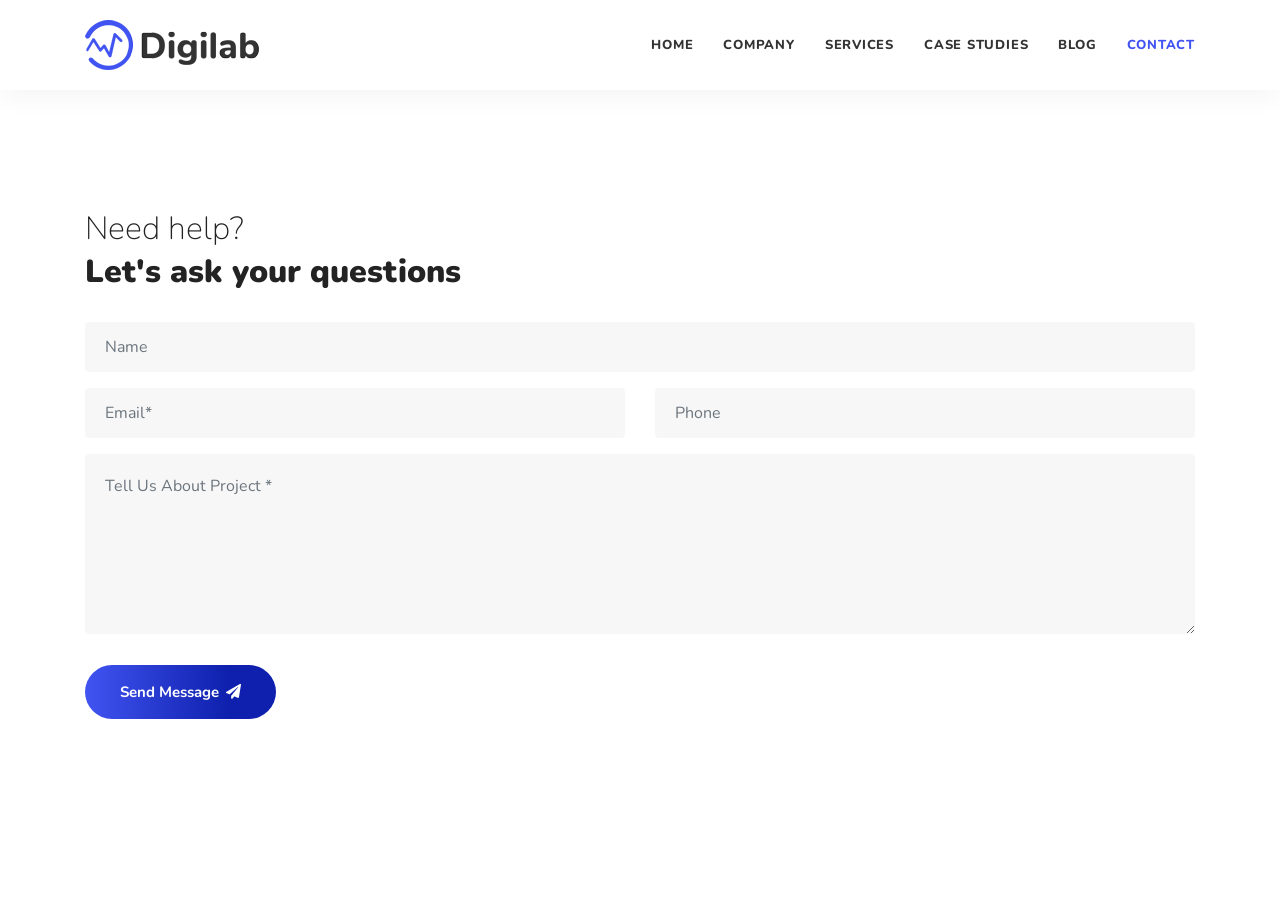
==== commit cc218445: "update front page" ====
--- a/contact.html
+++ b/contact.html
@@ -38,7 +38,7 @@
     <!-- ========== Google Fonts ========== -->
     <link href="https://fonts.googleapis.com/css2?family=Nunito:wght@200;300;400;600;700;800&display=swap"
         rel="stylesheet">
-
+    <script src="https://www.google.com/recaptcha/api.js" async defer></script>
 </head>
 
 <body>
@@ -201,9 +201,9 @@
                             <h4>Contact Info</h4>
                             <div class="info">
                                 <ul>
-                                    <li>Phone: <span>+44-20-7328-4499</span></li>
-                                    <li>Fax: <span>+44-20-7328-4499</span></li>
-                                    <li>Email: <span>info@digilab.com</span></li>
+                                    <!-- <li>Phone: <span>+44-20-7328-4499</span></li>
+                                    <li>Fax: <span>+44-20-7328-4499</span></li> -->
+                                    <li>Email: <span>general@inleaddigital.com</span></li>
                                 </ul>
                             </div>
                         </div>
@@ -212,7 +212,7 @@
 
                 <div class="col-lg-12 wow fadeInLeft contact-form">
                     <h2>Need help? <strong>Let's ask your questions</strong></h2>
-                    <form onsubmit="submitform()" class="contact-form">
+                    <form onsubmit=" submitform(); return false" class="contact-form">
                         <div class="row">
                             <div class="col-lg-12">
                                 <div class="form-group">
@@ -239,6 +239,10 @@
                                         placeholder="Tell Us About Project *"></textarea>
                                 </div>
                             </div>
+
+                            <div class="g-recaptcha" data-sitekey="6Lf6mw0bAAAAAPlfp7uB2oCysJf4djFJ0OVDXRyt"></div>
+                            <br />
+
                             <div class="col-lg-12">
                                 <button type="submit" name="submit" id="submit">
                                     Send Message <i class="fa fa-paper-plane"></i>
@@ -269,7 +273,7 @@
 
     <!-- Start Footer 
     ============================================= -->
-    <footer class="bg-dark text-light">
+    <footer class="bg-dark text-light" hidden>
         <div class="container">
             <div class="f-items default-padding">
                 <div class="row">
@@ -406,7 +410,7 @@
     </div>
 
     <script>
-        function submitform() {
+        async function submitform() {
             document.getElementById("googleform_name").value = document.getElementById("name").value
             document.getElementById("googleform_phone").value = document.getElementById("email").value
             document.getElementById("googleform_email").value = document.getElementById("phone").value
@@ -418,25 +422,48 @@
                 phone: document.getElementById("phone").value,
                 comments: document.getElementById("comments").value,
             }
-            sendmessage(messagedata)
+            await sendmessage({
+                data: '-----------------------------------\nNEW MESSAGE \n' + new Date()
+            })
+            await sendmessage({
+                data: messagedata.name
+            })
+            await sendmessage({
+                data: messagedata.email
+            })
+            await sendmessage({
+                data: messagedata.phone
+            })
+            await sendmessage({
+                data: messagedata.comments + '\n-----------------------------------'
+            })
+
+            // await sendmessage('email:' + messagedata.email)
+            // await sendmessage('phone:' + messagedata.phone)
+            // await sendmessage('comments:' + messagedata.comments)
+            alert('we will get back to you soon, thank you!')
+            window.location.href = 'index.html'
             return false
         }
 
-        function sendmessage(messagedata) {
-            var xhr = new XMLHttpRequest();
-            xhr.open("POST", "https://us-central1-slackbot-f87d9.cloudfunctions.net/remind", true);
-            xhr.onreadystatechange = function () {
-                if (this.readyState != 4) return;
-                if (this.status == 200) {
-                    console.log(this.responseText);
-                    alert('we will get back to you soon, thank you!')
-                    window.location.reload()
-                    // we get the returned data
-                }
-                // end of state change: it can be after some time (async)
-            };
-            xhr.setRequestHeader('Content-Type', 'application/json');
-            xhr.send(JSON.stringify(messagedata));
+        async function sendmessage(messagedata) {
+            return new Promise((resolve, reject) => {
+                var xhr = new XMLHttpRequest();
+                xhr.open("POST", "https://us-central1-slackbot-f87d9.cloudfunctions.net/remind", true);
+                xhr.onreadystatechange = function () {
+                    // if (this.readyState != 4) return;
+                    if (this.status == 200) {
+                        console.log(this.responseText);
+                        // window.location.reload()
+                        // we get the returned data
+                        resolve('ok')
+                    }
+                    // end of state change: it can be after some time (async)
+                };
+                xhr.setRequestHeader('Content-Type', 'application/json');
+                xhr.send(JSON.stringify(messagedata));
+            });
+
         }
     </script>
 
